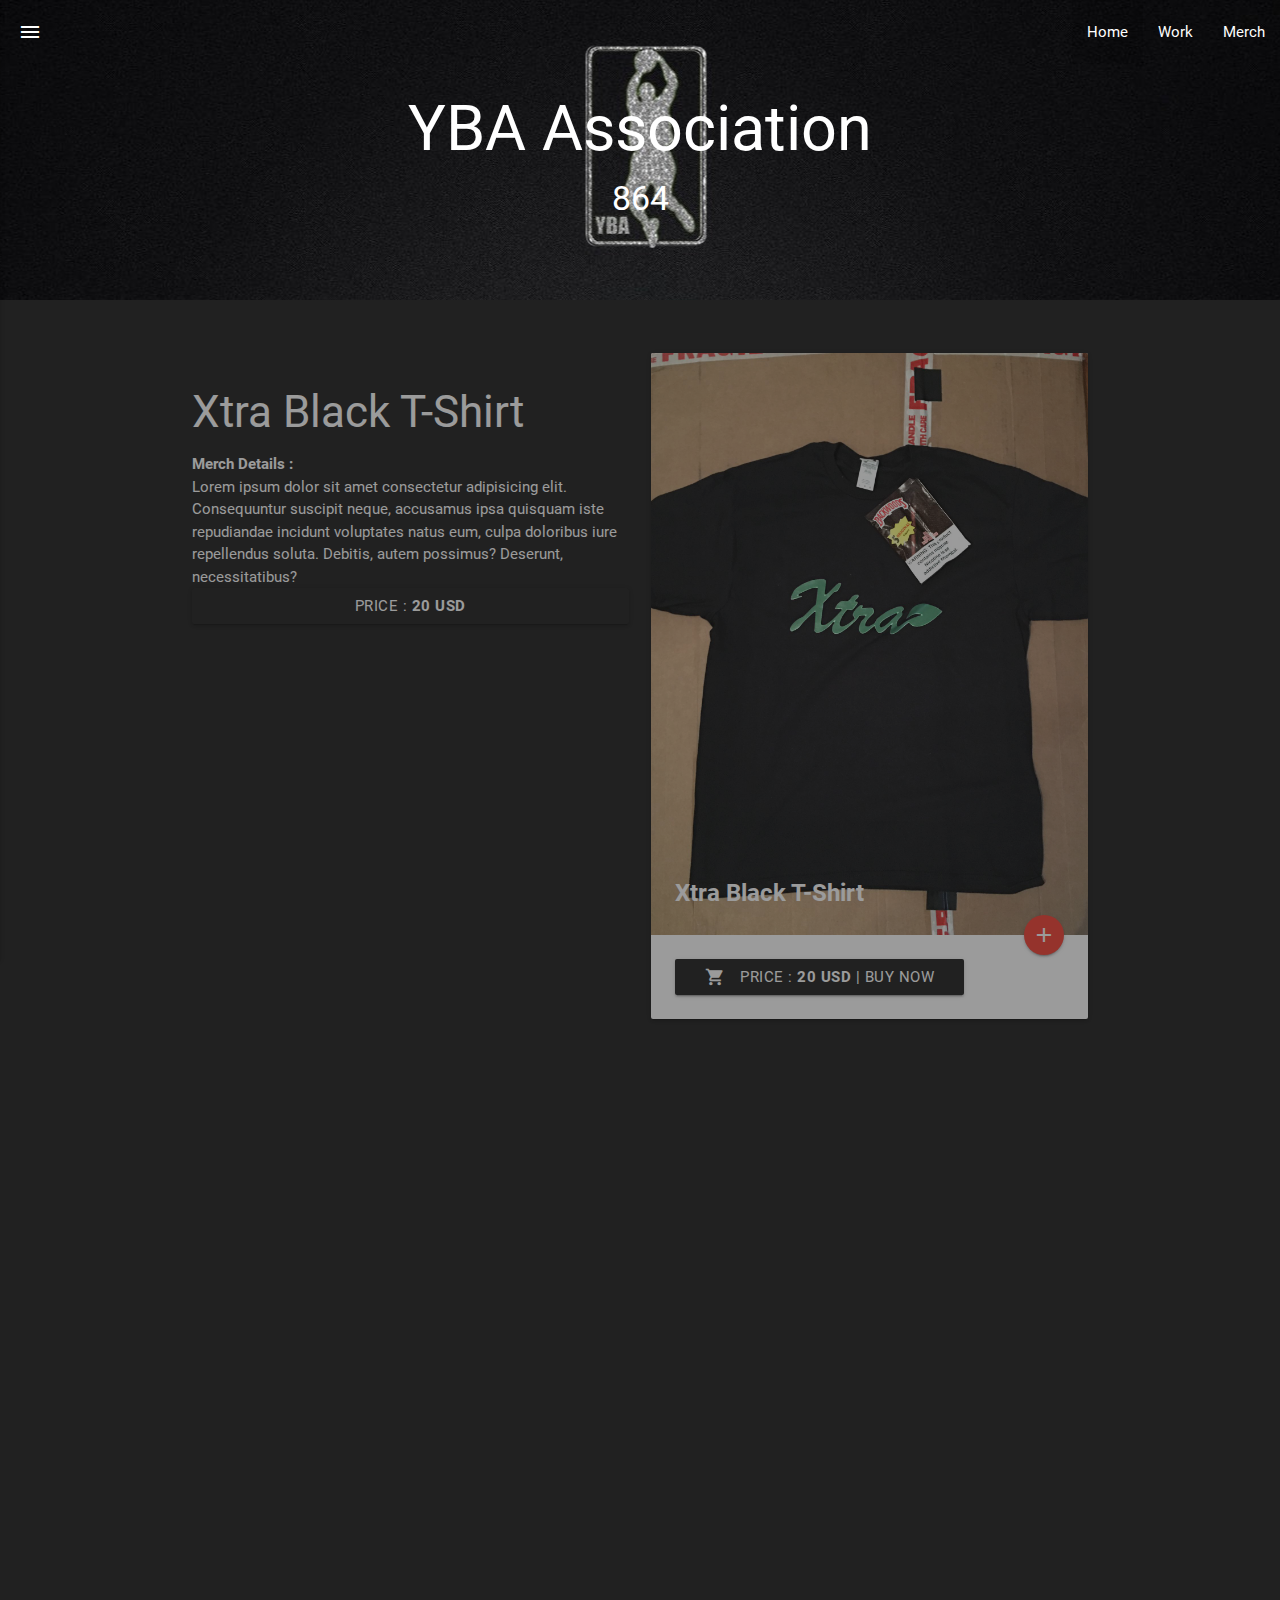
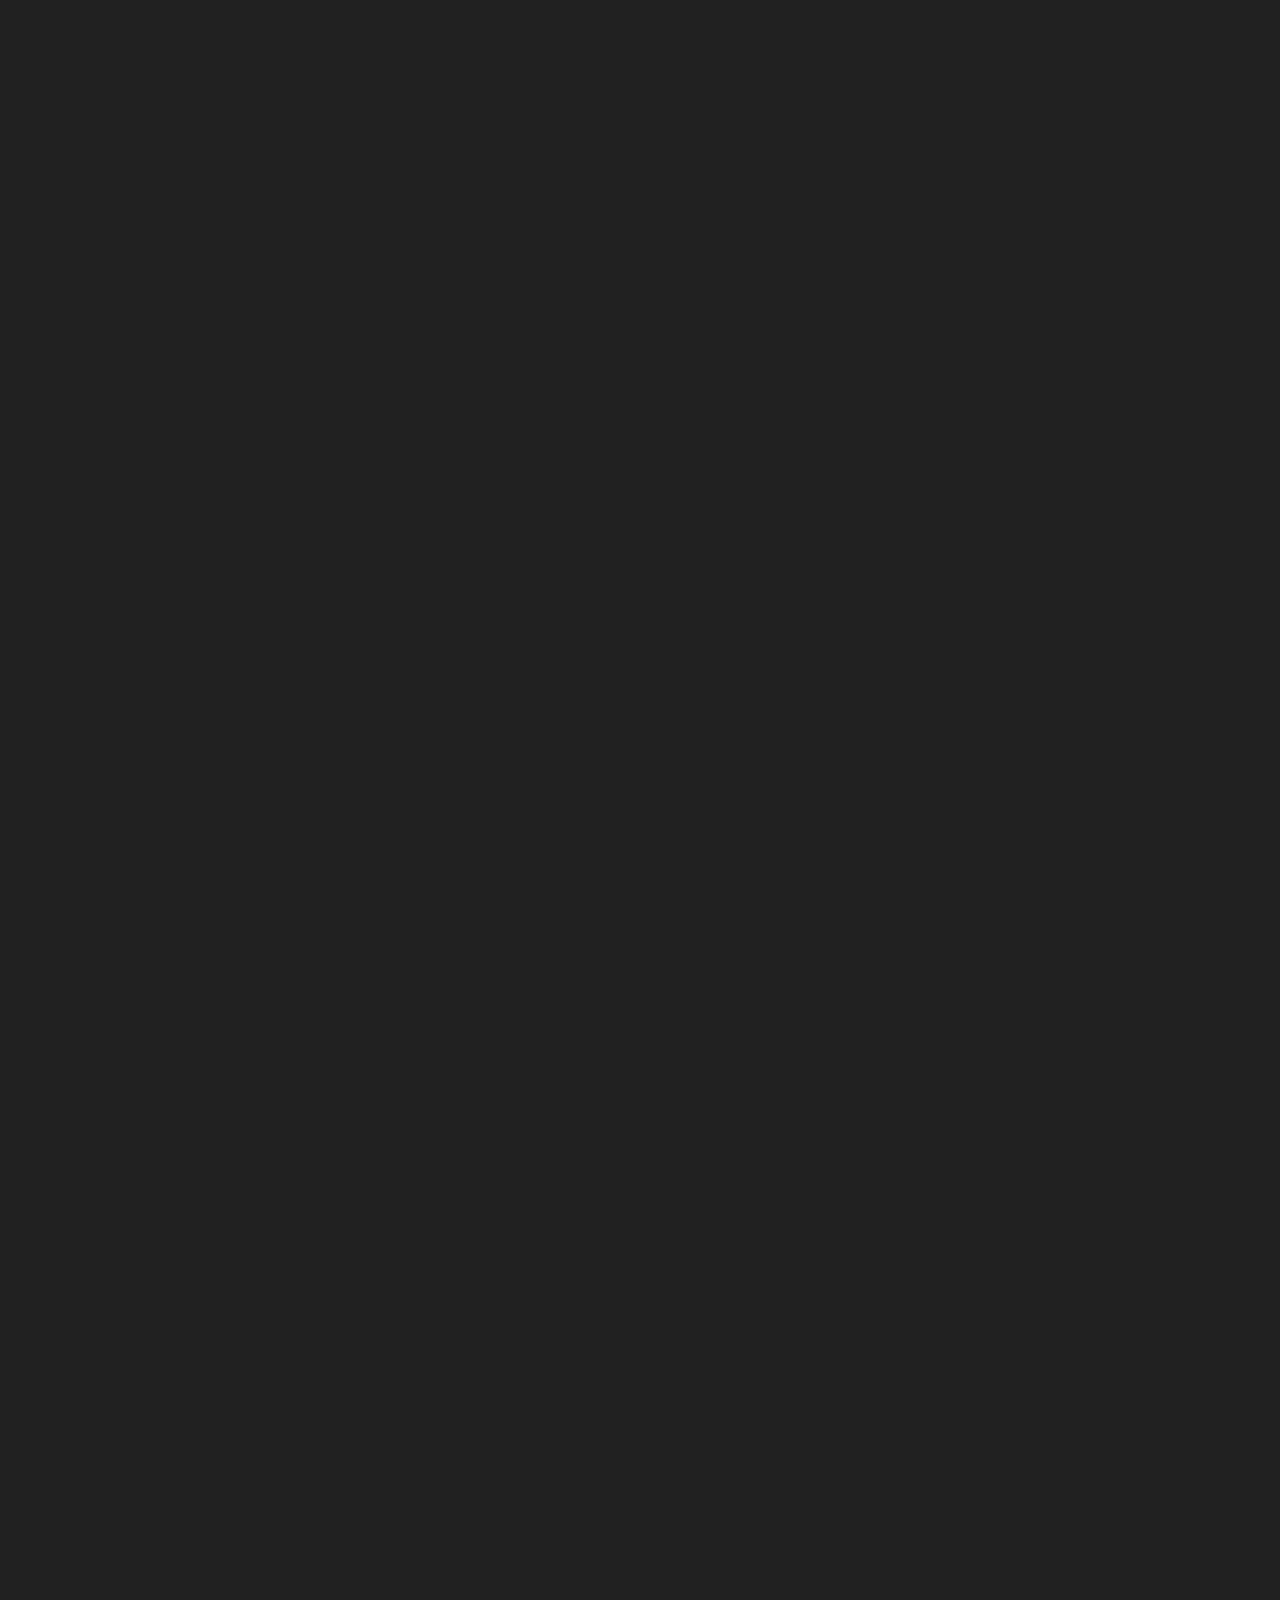
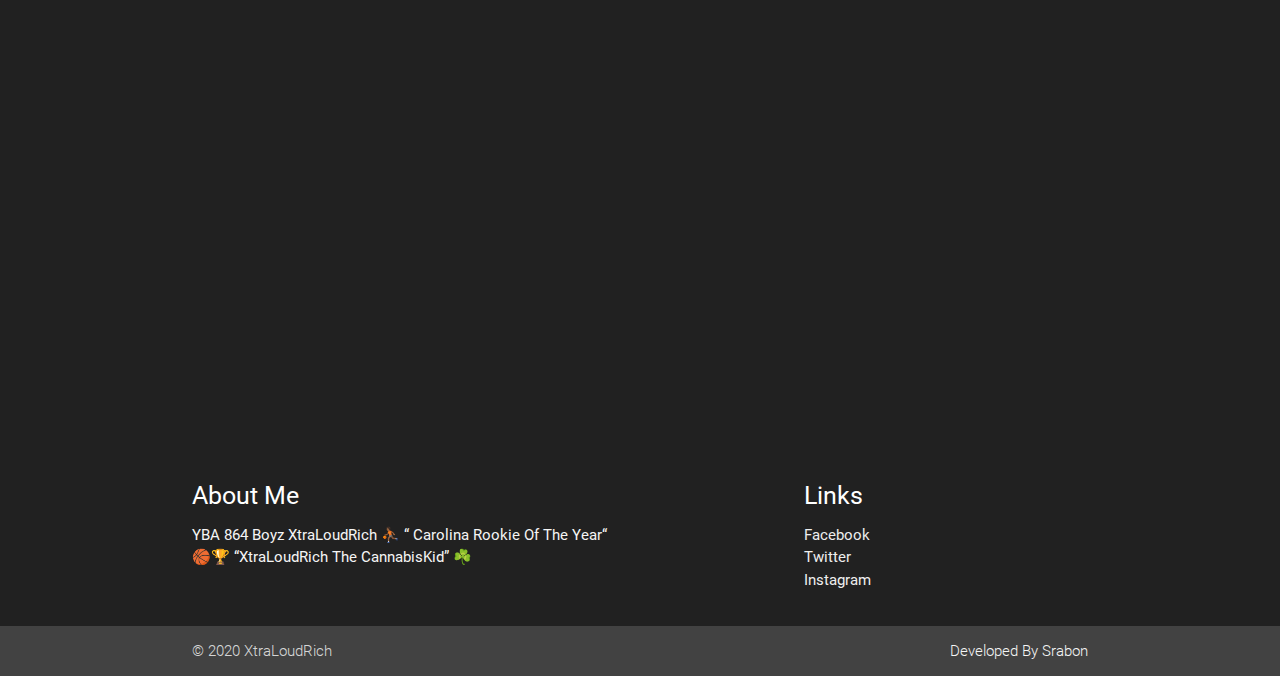
==== Merch.html @ 1084a02e "Add files via upload" ====
<!DOCTYPE html>
<html>

<head>
  <!--Import Google Icon Font-->
  <link href="https://fonts.googleapis.com/icon?family=Material+Icons" rel="stylesheet">
  <!--Import materialize.css-->
  <link type="text/css" rel="stylesheet" href="css/materialize.min.css" media="screen,projection" />
  <link type="text/css" rel="stylesheet" href="css/main.css" />
  

  <!--Let browser know website is optimized for mobile-->
  <meta name="viewport" content="width=device-width, initial-scale=1.0" />
  <title>XtraLoudRich</title>
  
  
</head>

<body>
  <header class="main-header">
    <nav class="transparent nav-wrapper z-depth-0">
      <div class="nav-wrapper">
        <a href="#" data-activates="mobile-nav" class="button-collapse show-on-large">
          <i class="material-icons">menu</i>
        </a>
        <!-- <a href="index.html" class="brand-logo" ><img class="yba" src="img/yba.png"  alt="YBA">  </a> -->
        <ul class="right hide-on-med-and-down">
          <li class="active">
            <a href="index.html">Home</a>
          </li>
          <li>
            <a href="work.html">Work</a>
          </li>
          <li>
            <a href="Merch.html">Merch</a>
          </li>
        </ul>
      </div>
      <ul class="side-nav" id="mobile-nav">
        <li>
          <a href="index.html">Home</a>
        </li>
        <li>
          <a href="work.html">Work </a>
        </li>
        <li>
          <a href="Merch.html">Merch</a>
        </li>
      </ul>
    </nav>
    <h1 class="center">YBA Association</h1>
    <h4 class="center">864</h4>
  </header>

  <!-- <section class="slider">
    <ul class="slides">
      <li>
        <img src="img/r.jpeg" alt="">
        <div class="caption center-align">
          <h2>The harder you work for something</h2>
          <h5 class="light grey-text text-lighten-3 hide-on-small-only"> the greater you’ll feel when you achieve it.</h5>
          <a href="https://www.facebook.com/XtraLoudRich" class="btn btn-large">Learn More</a>
        </div>
      </li>
      <li>
        <img src="img/r.jpeg" alt="">
        <div class="caption left-align">
          <h2> Your limitation</h2>
          <h5 class="light grey-text text-lighten-3 hide-on-small-only">it’s only your imagination.</h5>
          <a href="https://www.facebook.com/XtraLoudRich" class="btn btn-large">Learn More</a>
        </div>
      </li>
      <li>
        <img src="img/r.jpeg" alt="">
        <div class="caption right-align">
          <h2>Push yourself</h2>
          <h5 class="light grey-text text-lighten-3 hide-on-small-only">because no one else is going to do it for you.</h5>
          <a href="https://www.facebook.com/XtraLoudRich" class="btn btn-large">Learn More</a>
        </div>
      </li>
    </ul>
  </section> -->

  <!-- Header -->
  <!-- <header class="main-header">
    <nav class="transparent nav-wrapper z-depth-0">
      <div class="nav-wrapper">
        <a href="#" data-activates="mobile-nav" class="button-collapse show-on-large">
          <i class="material-icons">menu</i>
        </a>
        <a href="index.html" class="brand-logo">Galappear</a>
        <ul class="right hide-on-med-and-down">
          <li class="active">
            <a href="index.html">Abstract</a>
          </li>
          <li>
            <a href="work.html">Products</a>
          </li>
          <li>
            <a href="Merch.html">Gaming</a>
          </li>
        </ul>
      </div>
      <ul class="side-nav" id="mobile-nav">
        <li>
          <a href="index.html">Abstract</a>
        </li>
        <li>
          <a href="work.html">Logos</a>
        </li>
        <li>
          <a href="Merch.html">Gaming</a>
        </li>
      </ul>
    </nav>
    <h1 class="center">I Do Graphic Design</h1>
    <h4 class="center">Brad Traversy</h4>
  </header> -->

  <!-- Section: Main -->
  <section class="section section-main">
    <div class="container">
      <!-- Row 1 -->
      <div class="row row-1">
        <div class="col m6 hide-on-small-only">
          <div class="img-content">
            <h3>Xtra Black T-Shirt </h3>
            <b> Merch Details : </b> Lorem ipsum dolor sit amet consectetur adipisicing elit. Consequuntur suscipit neque, accusamus ipsa quisquam iste repudiandae incidunt voluptates natus eum, culpa doloribus iure repellendus soluta. Debitis, autem possimus? Deserunt, necessitatibus?
            <a  class="waves-effect waves-light btn"><i class="material-icons left"></i>Price :  <b> 20 USD </b> </a>
          </div>
        </div>
        <div class="col m6">
          <div class="card">
            <div class="card-image">
              <img src="img/Merch/P (1).jpg" alt="Black T-Shirt">
              <span class="card-title"><b>Xtra Black T-Shirt </b></span>
              <a href="#abstract1" class="btn-floating halfway-fab waves-effect waves-light red modal-trigger">
                <i class="material-icons">add</i>
              </a>
            </div>
            <div class="card-content">
              <p>
               
                <a href="https://www.paypal.me/ybaxtra" class="waves-effect waves-light btn"><i class="material-icons left">shopping_cart</i>Price :  <b> 20 USD </b> | Buy Now</a>
                
              </p>
              
            </div>
          </div>
        </div>
      </div>

    

      <!-- Row 2 -->
      <div class="row row-2">
        <div class="col m6">
          <div class="card">
            <div class="card-image">
              <img src="img/Merch/P (2).jpg" alt="Xtra White T-Shirt">
              <span class="card-title"><b> YBA White T-Shirt </b></span>
              <a href="#abstract2" class="btn-floating halfway-fab waves-effect waves-light red modal-trigger">
                <i class="material-icons">add</i>
              </a>
            </div>
            <div class="card-content">
              <p>
                <a href="https://www.paypal.me/ybaxtra" class="waves-effect waves-light btn"><i class="material-icons left">shopping_cart</i>Price :  <b> 20 USD </b> | Buy Now</a>
              </p>
            </div>
          </div>
        </div>
        <div class="col m6 hide-on-small-only">
          <div class="img-content">
            <h3>YBA White T-Shirt</h3>
            <b>Merch Details : </b> ipsum, dolor sit amet consectetur adipisicing elit. Ut est similique aut officia unde ratione a impedit sunt numquam
            ea?
            <a class="waves-effect waves-light btn"><i class="material-icons left"></i>Price :  <b> 20 USD </b> </a>
          </div>
        </div>
      </div>

      <!-- Row 3 -->
      <div class="row row-3">
        <div class="col m6 hide-on-small-only">
          <div class="img-content">
            <h3>YBA Head Band </h3>
            <b>Merch Details :</b>Lorem ipsum, dolor sit amet consectetur adipisicing elit. Ut est similique aut officia unde ratione a impedit sunt numquam
            ea?
            <a class="waves-effect waves-light btn"><i class="material-icons left"></i>Price :  <b> 10 USD </b> </a>
          </div>
        </div>
        <div class="col m6">
          <div class="card">
            <div class="card-image">
              <img src="img/Merch/P (3).jpg" alt="YBA Head Band">

              <!-- Modals  -->
             
              
              <span class="card-title"><b> YBA Head Band</b></span>
              <a href="#abstract3" class="btn-floating halfway-fab waves-effect waves-light red modal-trigger">
                <i class="material-icons">add</i>
              </a>
            </div>
            <div class="card-content">
              <p>
                <a href="https://www.paypal.me/ybaxtra" class="waves-effect waves-light btn"><i class="material-icons left">shopping_cart</i>Price :  <b> 10 USD </b> | Buy Now</a>
              </p>
            </div>
          </div>
        </div>
      </div>
 
  
  <!-- Row 4 -->
  <div class="row row-4">
    <div class="col m6">
      <div class="card">
        <div class="card-image">
          <img src="img/Merch/P (8).jpg" alt="">
          <span class="card-title"><b>YBA Hoodie Black</b> </span>
          <a href="#abstract4" class="btn-floating halfway-fab waves-effect waves-light red modal-trigger">
            <i class="material-icons">add</i>
          </a>
        </div>
        <div class="card-content">
          <p>
            <a href="https://www.paypal.me/ybaxtra" class="waves-effect waves-light btn"><i class="material-icons left">shopping_cart</i>Price :  <b> 30 USD </b> | Buy Now</a>
          </p>
        </div>
      </div>
    </div>
    <div class="col m6 hide-on-small-only">
      <div class="img-content">
        <h3>YBA Hoodie Black </h3>
        <b> Merch Details :</b> ipsum, dolor sit amet consectetur adipisicing elit. Ut est similique aut officia unde ratione a impedit sunt numquam
        ea?
        <a  class="waves-effect waves-light btn"><i class="material-icons left"></i>Price :  <b> 30 USD </b> </a>
      </div>
    </div>
  </div>

  <!-- Row 5 -->
  <div class="row row-5">
    <div class="col m6 hide-on-small-only">
      <div class="img-content">
        <h3>XTRA Hoodie White </h3>
        <b>Merch Details :</b>Lorem ipsum, dolor sit amet consectetur adipisicing elit. Ut est similique aut officia unde ratione a impedit sunt numquam
        ea?
        <a  class="waves-effect waves-light btn"><i class="material-icons left"></i>Price :  <b> 30 USD </b> </a>
      </div>
    </div>
    <div class="col m6">
      <div class="card">
        <div class="card-image">
          <img src="img/Merch/P (9).jpg" alt="YBA Head Band">

          <!-- Modals  -->
          <!-- <img src="img/Merch/P (6).jpg" alt="YBA Head Band">
          <img src="img/Merch/P (7).jpg" alt="YBA Head Band"> -->
          
          <span class="card-title"><b> YBA Head Band</b></span>
          <a href="#abstract5" class="btn-floating halfway-fab waves-effect waves-light red modal-trigger">
            <i class="material-icons">add</i>
          </a>
        </div>
        <div class="card-content">
          <p>
            <a href="https://www.paypal.me/ybaxtra" class="waves-effect waves-light btn"><i class="material-icons left">shopping_cart</i>Price :  <b> 30 USD </b> | Buy Now</a>
          </p>
        </div>
      </div>
    </div>
  </div>





</div>
</section>

  <!-- Footer -->
  <footer class="page-footer">
    <div class="container">
      <div class="row">
        <div class="col l6 s12">
          <h5 class="white-text">About Me</h5>
          <p class="grey-text text-lighten-4">YBA 864 Boyz XtraLoudRich ⛹🏾 “ Carolina Rookie Of The Year“ 🏀🏆 “XtraLoudRich The CannabisKid” ☘️
          </p>
        </div>
        <div class="col l4 offset-l2 s12">
          <h5 class="white-text">Links</h5>
          <ul>
            <li>
              <a class="grey-text text-lighten-3" href="https://www.facebook.com/XtraLoudRich/">Facebook</a>
            </li>
            <li>
              <a class="grey-text text-lighten-3" href="https://twitter.com/XtraLoudRich?fbclid=IwAR2zynIjc5q1FDOzqkbbmgB6p9PAXl7ovFebiLsgMAfTHDk9CGUtqlI5stY">Twitter</a>
            </li>
            <li>
              <a class="grey-text text-lighten-3" href="https://www.instagram.com/XtraLoudRich/?fbclid=IwAR2iYklfekfly_3vDwD1Gcgf6U-tU0tzpubKB-m1DEqE2To04jFt0-5p9fE">Instagram</a>
            </li>

          </ul>
        </div>
      </div>
    </div>
    <div class="footer-copyright">
      <div class="container">
        © 2020 XtraLoudRich
        <a class="grey-text text-lighten-4 right" href="https://www.facebook.com/Srabon.Freak/">Developed By Srabon</a>
      </div>
    </div>
  </footer>

  <!-- Modal 1 -->
  <div id="abstract1" class="modal">
    <div class="modal-content">
      <h4>Xtra Black T-Shirt</h4>
      <img src="img/Merch/P (1)a.jpg" alt="" class="responsive-img"><br>
      
      
      <b>Merch Details :</b> Lorem ipsum dolor sit amet consectetur adipisicing elit. Ipsum deleniti animi laboriosam, quisquam minus recusandae
      saepe delectus maxime a reiciendis!
    </div>
    <div class="modal-footer">
      <p>
        <i class="material-icons">star</i>
        <i class="material-icons">star</i>
        <i class="material-icons">star</i>
        <i class="material-icons">star</i>
        <i class="material-icons">star</i>
      </p>
      
    </div>
  </div>

  <!-- Modal 2 -->
  <div id="abstract2" class="modal">
    <div class="modal-content">
      <h4>YBA White T-Shirt</h4>
      <img src="img/Merch/P (2)a.jpg" alt="" class="responsive-img">
      <br>
      
      
      <b> Merch Details :</b> Lorem ipsum dolor sit amet consectetur adipisicing elit. Ipsum deleniti animi laboriosam, quisquam minus recusandae
      saepe delectus maxime a reiciendis!
    </div>
    <div class="modal-footer">
      <p>
        <i class="material-icons">star</i>
        <i class="material-icons">star</i>
        <i class="material-icons">star</i>
        <i class="material-icons">star</i>
        <i class="material-icons">star_half</i>
      </p>
    </div>
  </div>

  <!-- Modal 3 -->
  <div id="abstract3" class="modal">
    <div class="modal-content">
      <h4>YBA Head Band</h4>
     
      <img src="img/Merch/P (6)a.jpg" alt="YBA Head Band" class="responsive-img"> 
      <img src="img/Merch/P (7)a.jpg" alt="YBA Head Band" class="responsive-img">

      <br>
      <B> Merch Details :</B> 
      Lorem ipsum dolor sit amet consectetur adipisicing elit. Ipsum deleniti animi laboriosam, quisquam minus recusandae
      saepe delectus maxime a reiciendis!
    </div>
    <div class="modal-footer">
      <p>
        <i class="material-icons">star</i>
        <i class="material-icons">star</i>
        <i class="material-icons">star</i>
        <i class="material-icons">star</i>
        <i class="material-icons">star</i>
      </p>
    </div>
  </div>
<!-- Model 4 -->
  <div id="abstract4" class="modal">
    <div class="modal-content">
      <h4>YBA Hoodie Black</h4>
      <img src="img/Merch/P (8)a.jpg" alt="" class="responsive-img"><br>
      
      <b> Merch Details : </b> Lorem ipsum dolor sit amet consectetur adipisicing elit. Ipsum deleniti animi laboriosam, quisquam minus recusandae
      saepe delectus maxime a reiciendis!
    </div>
    <div class="modal-footer">
      <p>
        <i class="material-icons">star</i>
        <i class="material-icons">star</i>
        <i class="material-icons">star</i>
        <i class="material-icons">star</i>
        <i class="material-icons">star</i>
      </p>
    </div>
  </div>

 <!-- Model 5 -->
 <div id="abstract5" class="modal">
  <div class="modal-content">
    <h4>YBA Hoodie White</h4>
    <img src="img/Merch/P (9)a.jpg" alt="" class="responsive-img"><br>
    
    <b> Merch Details : </b> Lorem ipsum dolor sit amet consectetur adipisicing elit. Ipsum deleniti animi laboriosam, quisquam minus recusandae
    saepe delectus maxime a reiciendis!
  </div>
  <div class="modal-footer">
    <p>
      <i class="material-icons">star</i>
      <i class="material-icons">star</i>
      <i class="material-icons">star</i>
      <i class="material-icons">star</i>
      <i class="material-icons">star</i>
    </p>
  </div>
</div>

  <!-- bottom new -->
    <!--Import jQuery before materialize.js-->
    <script type="text/javascript" src="https://code.jquery.com/jquery-3.2.1.min.js"></script>
    <script type="text/javascript" src="js/materialize.min.js"></script>
    <script>
      $(document).ready(function () {
        // Init Side nav
        $('.button-collapse').sideNav();
  
        // Init Slider
        $('.slider').slider({
          indicators: false,
          height: 500,
          transition: 500,
          interval: 6000
        });
  
        // Autocomplete
        // $('.autocomplete').autocomplete({
        //   data: {
        //     "Aruba": null,
        //     "Cancun Mexico": null,
        //     "Hawaii": null,
        //     "Florida": null,
        //     "California": null,
        //     "Jamaica": null,
        //     "Europe": null,
        //     "The Bahamas": null,
        //   }
        // });
  
        // Init Scrollspy
        $('.scrollspy').scrollSpy();
  
      });
    </script>
    <!-- top new -->
  
  <!--Import jQuery before materialize.js-->
  <script type="text/javascript" src="https://code.jquery.com/jquery-3.2.1.min.js"></script>
  <script type="text/javascript" src="js/materialize.min.js"></script>
  <script>
    $(document).ready(function () {
      // Init Sidenav
      $('.button-collapse').sideNav();

      // Init Modal
      $('.modal').modal();

      // Scrollfire
      const options = [
        {
          selector: '.row-1', offset: 50, callback: function (el) {
            Materialize.fadeInImage($(el));
          }
        },
        {
          selector: '.row-2', offset: 300, callback: function (el) {
            Materialize.fadeInImage($(el));
          }
        },
        {
          selector: '.row-3', offset: 400, callback: function (el) {
            Materialize.fadeInImage($(el));
          }
        },
        {
          selector: '.row-4', offset: 500, callback: function (el) {
            Materialize.fadeInImage($(el));
          }
        },
        {
          selector: '.row-5', offset: 550, callback: function (el) {
            Materialize.fadeInImage($(el));
          }
        }
      ];

      Materialize.scrollFire(options);

    });
  </script>
</body>

</html>
---- css/main.css ----
.materialize-red {
  background-color: #e51c23 !important; }

.materialize-red-text {
  color: #e51c23 !important; }

.materialize-red.lighten-5 {
  background-color: #fdeaeb !important; }

.materialize-red-text.text-lighten-5 {
  color: #fdeaeb !important; }

.materialize-red.lighten-4 {
  background-color: #f8c1c3 !important; }

.materialize-red-text.text-lighten-4 {
  color: #f8c1c3 !important; }

.materialize-red.lighten-3 {
  background-color: #f3989b !important; }

.materialize-red-text.text-lighten-3 {
  color: #f3989b !important; }

.materialize-red.lighten-2 {
  background-color: #ee6e73 !important; }

.materialize-red-text.text-lighten-2 {
  color: #ee6e73 !important; }

.materialize-red.lighten-1 {
  background-color: #ea454b !important; }

.materialize-red-text.text-lighten-1 {
  color: #ea454b !important; }

.materialize-red.darken-1 {
  background-color: #d0181e !important; }

.materialize-red-text.text-darken-1 {
  color: #d0181e !important; }

.materialize-red.darken-2 {
  background-color: #b9151b !important; }

.materialize-red-text.text-darken-2 {
  color: #b9151b !important; }

.materialize-red.darken-3 {
  background-color: #a21318 !important; }

.materialize-red-text.text-darken-3 {
  color: #a21318 !important; }

.materialize-red.darken-4 {
  background-color: #8b1014 !important; }

.materialize-red-text.text-darken-4 {
  color: #8b1014 !important; }

.red {
  background-color: #F44336 !important; }

.red-text {
  color: #F44336 !important; }

.red.lighten-5 {
  background-color: #FFEBEE !important; }

.red-text.text-lighten-5 {
  color: #FFEBEE !important; }

.red.lighten-4 {
  background-color: #FFCDD2 !important; }

.red-text.text-lighten-4 {
  color: #FFCDD2 !important; }

.red.lighten-3 {
  background-color: #EF9A9A !important; }

.red-text.text-lighten-3 {
  color: #EF9A9A !important; }

.red.lighten-2 {
  background-color: #E57373 !important; }

.red-text.text-lighten-2 {
  color: #E57373 !important; }

.red.lighten-1 {
  background-color: #EF5350 !important; }

.red-text.text-lighten-1 {
  color: #EF5350 !important; }

.red.darken-1 {
  background-color: #E53935 !important; }

.red-text.text-darken-1 {
  color: #E53935 !important; }

.red.darken-2 {
  background-color: #D32F2F !important; }

.red-text.text-darken-2 {
  color: #D32F2F !important; }

.red.darken-3 {
  background-color: #C62828 !important; }

.red-text.text-darken-3 {
  color: #C62828 !important; }

.red.darken-4 {
  background-color: #B71C1C !important; }

.red-text.text-darken-4 {
  color: #B71C1C !important; }

.red.accent-1 {
  background-color: #FF8A80 !important; }

.red-text.text-accent-1 {
  color: #FF8A80 !important; }

.red.accent-2 {
  background-color: #FF5252 !important; }

.red-text.text-accent-2 {
  color: #FF5252 !important; }

.red.accent-3 {
  background-color: #FF1744 !important; }

.red-text.text-accent-3 {
  color: #FF1744 !important; }

.red.accent-4 {
  background-color: #D50000 !important; }

.red-text.text-accent-4 {
  color: #D50000 !important; }

.pink {
  background-color: #e91e63 !important; }

.pink-text {
  color: #e91e63 !important; }

.pink.lighten-5 {
  background-color: #fce4ec !important; }

.pink-text.text-lighten-5 {
  color: #fce4ec !important; }

.pink.lighten-4 {
  background-color: #f8bbd0 !important; }

.pink-text.text-lighten-4 {
  color: #f8bbd0 !important; }

.pink.lighten-3 {
  background-color: #f48fb1 !important; }

.pink-text.text-lighten-3 {
  color: #f48fb1 !important; }

.pink.lighten-2 {
  background-color: #f06292 !important; }

.pink-text.text-lighten-2 {
  color: #f06292 !important; }

.pink.lighten-1 {
  background-color: #ec407a !important; }

.pink-text.text-lighten-1 {
  color: #ec407a !important; }

.pink.darken-1 {
  background-color: #d81b60 !important; }

.pink-text.text-darken-1 {
  color: #d81b60 !important; }

.pink.darken-2 {
  background-color: #c2185b !important; }

.pink-text.text-darken-2 {
  color: #c2185b !important; }

.pink.darken-3 {
  background-color: #ad1457 !important; }

.pink-text.text-darken-3 {
  color: #ad1457 !important; }

.pink.darken-4 {
  background-color: #880e4f !important; }

.pink-text.text-darken-4 {
  color: #880e4f !important; }

.pink.accent-1 {
  background-color: #ff80ab !important; }

.pink-text.text-accent-1 {
  color: #ff80ab !important; }

.pink.accent-2 {
  background-color: #ff4081 !important; }

.pink-text.text-accent-2 {
  color: #ff4081 !important; }

.pink.accent-3 {
  background-color: #f50057 !important; }

.pink-text.text-accent-3 {
  color: #f50057 !important; }

.pink.accent-4 {
  background-color: #c51162 !important; }

.pink-text.text-accent-4 {
  color: #c51162 !important; }

.purple {
  background-color: #9c27b0 !important; }

.purple-text {
  color: #9c27b0 !important; }

.purple.lighten-5 {
  background-color: #f3e5f5 !important; }

.purple-text.text-lighten-5 {
  color: #f3e5f5 !important; }

.purple.lighten-4 {
  background-color: #e1bee7 !important; }

.purple-text.text-lighten-4 {
  color: #e1bee7 !important; }

.purple.lighten-3 {
  background-color: #ce93d8 !important; }

.purple-text.text-lighten-3 {
  color: #ce93d8 !important; }

.purple.lighten-2 {
  background-color: #ba68c8 !important; }

.purple-text.text-lighten-2 {
  color: #ba68c8 !important; }

.purple.lighten-1 {
  background-color: #ab47bc !important; }

.purple-text.text-lighten-1 {
  color: #ab47bc !important; }

.purple.darken-1 {
  background-color: #8e24aa !important; }

.purple-text.text-darken-1 {
  color: #8e24aa !important; }

.purple.darken-2 {
  background-color: #7b1fa2 !important; }

.purple-text.text-darken-2 {
  color: #7b1fa2 !important; }

.purple.darken-3 {
  background-color: #6a1b9a !important; }

.purple-text.text-darken-3 {
  color: #6a1b9a !important; }

.purple.darken-4 {
  background-color: #4a148c !important; }

.purple-text.text-darken-4 {
  color: #4a148c !important; }

.purple.accent-1 {
  background-color: #ea80fc !important; }

.purple-text.text-accent-1 {
  color: #ea80fc !important; }

.purple.accent-2 {
  background-color: #e040fb !important; }

.purple-text.text-accent-2 {
  color: #e040fb !important; }

.purple.accent-3 {
  background-color: #d500f9 !important; }

.purple-text.text-accent-3 {
  color: #d500f9 !important; }

.purple.accent-4 {
  background-color: #aa00ff !important; }

.purple-text.text-accent-4 {
  color: #aa00ff !important; }

.deep-purple {
  background-color: #673ab7 !important; }

.deep-purple-text {
  color: #673ab7 !important; }

.deep-purple.lighten-5 {
  background-color: #ede7f6 !important; }

.deep-purple-text.text-lighten-5 {
  color: #ede7f6 !important; }

.deep-purple.lighten-4 {
  background-color: #d1c4e9 !important; }

.deep-purple-text.text-lighten-4 {
  color: #d1c4e9 !important; }

.deep-purple.lighten-3 {
  background-color: #b39ddb !important; }

.deep-purple-text.text-lighten-3 {
  color: #b39ddb !important; }

.deep-purple.lighten-2 {
  background-color: #9575cd !important; }

.deep-purple-text.text-lighten-2 {
  color: #9575cd !important; }

.deep-purple.lighten-1 {
  background-color: #7e57c2 !important; }

.deep-purple-text.text-lighten-1 {
  color: #7e57c2 !important; }

.deep-purple.darken-1 {
  background-color: #5e35b1 !important; }

.deep-purple-text.text-darken-1 {
  color: #5e35b1 !important; }

.deep-purple.darken-2 {
  background-color: #512da8 !important; }

.deep-purple-text.text-darken-2 {
  color: #512da8 !important; }

.deep-purple.darken-3 {
  background-color: #4527a0 !important; }

.deep-purple-text.text-darken-3 {
  color: #4527a0 !important; }

.deep-purple.darken-4 {
  background-color: #311b92 !important; }

.deep-purple-text.text-darken-4 {
  color: #311b92 !important; }

.deep-purple.accent-1 {
  background-color: #b388ff !important; }

.deep-purple-text.text-accent-1 {
  color: #b388ff !important; }

.deep-purple.accent-2 {
  background-color: #7c4dff !important; }

.deep-purple-text.text-accent-2 {
  color: #7c4dff !important; }

.deep-purple.accent-3 {
  background-color: #651fff !important; }

.deep-purple-text.text-accent-3 {
  color: #651fff !important; }

.deep-purple.accent-4 {
  background-color: #6200ea !important; }

.deep-purple-text.text-accent-4 {
  color: #6200ea !important; }

.indigo {
  background-color: #3f51b5 !important; }

.indigo-text {
  color: #3f51b5 !important; }

.indigo.lighten-5 {
  background-color: #e8eaf6 !important; }

.indigo-text.text-lighten-5 {
  color: #e8eaf6 !important; }

.indigo.lighten-4 {
  background-color: #c5cae9 !important; }

.indigo-text.text-lighten-4 {
  color: #c5cae9 !important; }

.indigo.lighten-3 {
  background-color: #9fa8da !important; }

.indigo-text.text-lighten-3 {
  color: #9fa8da !important; }

.indigo.lighten-2 {
  background-color: #7986cb !important; }

.indigo-text.text-lighten-2 {
  color: #7986cb !important; }

.indigo.lighten-1 {
  background-color: #5c6bc0 !important; }

.indigo-text.text-lighten-1 {
  color: #5c6bc0 !important; }

.indigo.darken-1 {
  background-color: #3949ab !important; }

.indigo-text.text-darken-1 {
  color: #3949ab !important; }

.indigo.darken-2 {
  background-color: #303f9f !important; }

.indigo-text.text-darken-2 {
  color: #303f9f !important; }

.indigo.darken-3 {
  background-color: #283593 !important; }

.indigo-text.text-darken-3 {
  color: #283593 !important; }

.indigo.darken-4 {
  background-color: #1a237e !important; }

.indigo-text.text-darken-4 {
  color: #1a237e !important; }

.indigo.accent-1 {
  background-color: #8c9eff !important; }

.indigo-text.text-accent-1 {
  color: #8c9eff !important; }

.indigo.accent-2 {
  background-color: #536dfe !important; }

.indigo-text.text-accent-2 {
  color: #536dfe !important; }

.indigo.accent-3 {
  background-color: #3d5afe !important; }

.indigo-text.text-accent-3 {
  color: #3d5afe !important; }

.indigo.accent-4 {
  background-color: #304ffe !important; }

.indigo-text.text-accent-4 {
  color: #304ffe !important; }

.blue {
  background-color: #2196F3 !important; }

.blue-text {
  color: #2196F3 !important; }

.blue.lighten-5 {
  background-color: #E3F2FD !important; }

.blue-text.text-lighten-5 {
  color: #E3F2FD !important; }

.blue.lighten-4 {
  background-color: #BBDEFB !important; }

.blue-text.text-lighten-4 {
  color: #BBDEFB !important; }

.blue.lighten-3 {
  background-color: #90CAF9 !important; }

.blue-text.text-lighten-3 {
  color: #90CAF9 !important; }

.blue.lighten-2 {
  background-color: #64B5F6 !important; }

.blue-text.text-lighten-2 {
  color: #64B5F6 !important; }

.blue.lighten-1 {
  background-color: #42A5F5 !important; }

.blue-text.text-lighten-1 {
  color: #42A5F5 !important; }

.blue.darken-1 {
  background-color: #1E88E5 !important; }

.blue-text.text-darken-1 {
  color: #1E88E5 !important; }

.blue.darken-2 {
  background-color: #1976D2 !important; }

.blue-text.text-darken-2 {
  color: #1976D2 !important; }

.blue.darken-3 {
  background-color: #1565C0 !important; }

.blue-text.text-darken-3 {
  color: #1565C0 !important; }

.blue.darken-4 {
  background-color: #0D47A1 !important; }

.blue-text.text-darken-4 {
  color: #0D47A1 !important; }

.blue.accent-1 {
  background-color: #82B1FF !important; }

.blue-text.text-accent-1 {
  color: #82B1FF !important; }

.blue.accent-2 {
  background-color: #448AFF !important; }

.blue-text.text-accent-2 {
  color: #448AFF !important; }

.blue.accent-3 {
  background-color: #2979FF !important; }

.blue-text.text-accent-3 {
  color: #2979FF !important; }

.blue.accent-4 {
  background-color: #2962FF !important; }

.blue-text.text-accent-4 {
  color: #2962FF !important; }

.light-blue {
  background-color: #03a9f4 !important; }

.light-blue-text {
  color: #03a9f4 !important; }

.light-blue.lighten-5 {
  background-color: #e1f5fe !important; }

.light-blue-text.text-lighten-5 {
  color: #e1f5fe !important; }

.light-blue.lighten-4 {
  background-color: #b3e5fc !important; }

.light-blue-text.text-lighten-4 {
  color: #b3e5fc !important; }

.light-blue.lighten-3 {
  background-color: #81d4fa !important; }

.light-blue-text.text-lighten-3 {
  color: #81d4fa !important; }

.light-blue.lighten-2 {
  background-color: #4fc3f7 !important; }

.light-blue-text.text-lighten-2 {
  color: #4fc3f7 !important; }

.light-blue.lighten-1 {
  background-color: #29b6f6 !important; }

.light-blue-text.text-lighten-1 {
  color: #29b6f6 !important; }

.light-blue.darken-1 {
  background-color: #039be5 !important; }

.light-blue-text.text-darken-1 {
  color: #039be5 !important; }

.light-blue.darken-2 {
  background-color: #0288d1 !important; }

.light-blue-text.text-darken-2 {
  color: #0288d1 !important; }

.light-blue.darken-3 {
  background-color: #0277bd !important; }

.light-blue-text.text-darken-3 {
  color: #0277bd !important; }

.light-blue.darken-4 {
  background-color: #01579b !important; }

.light-blue-text.text-darken-4 {
  color: #01579b !important; }

.light-blue.accent-1 {
  background-color: #80d8ff !important; }

.light-blue-text.text-accent-1 {
  color: #80d8ff !important; }

.light-blue.accent-2 {
  background-color: #40c4ff !important; }

.light-blue-text.text-accent-2 {
  color: #40c4ff !important; }

.light-blue.accent-3 {
  background-color: #00b0ff !important; }

.light-blue-text.text-accent-3 {
  color: #00b0ff !important; }

.light-blue.accent-4 {
  background-color: #0091ea !important; }

.light-blue-text.text-accent-4 {
  color: #0091ea !important; }

.cyan {
  background-color: #00bcd4 !important; }

.cyan-text {
  color: #00bcd4 !important; }

.cyan.lighten-5 {
  background-color: #e0f7fa !important; }

.cyan-text.text-lighten-5 {
  color: #e0f7fa !important; }

.cyan.lighten-4 {
  background-color: #b2ebf2 !important; }

.cyan-text.text-lighten-4 {
  color: #b2ebf2 !important; }

.cyan.lighten-3 {
  background-color: #80deea !important; }

.cyan-text.text-lighten-3 {
  color: #80deea !important; }

.cyan.lighten-2 {
  background-color: #4dd0e1 !important; }

.cyan-text.text-lighten-2 {
  color: #4dd0e1 !important; }

.cyan.lighten-1 {
  background-color: #26c6da !important; }

.cyan-text.text-lighten-1 {
  color: #26c6da !important; }

.cyan.darken-1 {
  background-color: #00acc1 !important; }

.cyan-text.text-darken-1 {
  color: #00acc1 !important; }

.cyan.darken-2 {
  background-color: #0097a7 !important; }

.cyan-text.text-darken-2 {
  color: #0097a7 !important; }

.cyan.darken-3 {
  background-color: #00838f !important; }

.cyan-text.text-darken-3 {
  color: #00838f !important; }

.cyan.darken-4 {
  background-color: #006064 !important; }

.cyan-text.text-darken-4 {
  color: #006064 !important; }

.cyan.accent-1 {
  background-color: #84ffff !important; }

.cyan-text.text-accent-1 {
  color: #84ffff !important; }

.cyan.accent-2 {
  background-color: #18ffff !important; }

.cyan-text.text-accent-2 {
  color: #18ffff !important; }

.cyan.accent-3 {
  background-color: #00e5ff !important; }

.cyan-text.text-accent-3 {
  color: #00e5ff !important; }

.cyan.accent-4 {
  background-color: #00b8d4 !important; }

.cyan-text.text-accent-4 {
  color: #00b8d4 !important; }

.teal {
  background-color: #009688 !important; }

.teal-text {
  color: #009688 !important; }

.teal.lighten-5 {
  background-color: #e0f2f1 !important; }

.teal-text.text-lighten-5 {
  color: #e0f2f1 !important; }

.teal.lighten-4 {
  background-color: #b2dfdb !important; }

.teal-text.text-lighten-4 {
  color: #b2dfdb !important; }

.teal.lighten-3 {
  background-color: #80cbc4 !important; }

.teal-text.text-lighten-3 {
  color: #80cbc4 !important; }

.teal.lighten-2 {
  background-color: #4db6ac !important; }

.teal-text.text-lighten-2 {
  color: #4db6ac !important; }

.teal.lighten-1 {
  background-color: #26a69a !important; }

.teal-text.text-lighten-1 {
  color: #26a69a !important; }

.teal.darken-1 {
  background-color: #00897b !important; }

.teal-text.text-darken-1 {
  color: #00897b !important; }

.teal.darken-2 {
  background-color: #00796b !important; }

.teal-text.text-darken-2 {
  color: #00796b !important; }

.teal.darken-3 {
  background-color: #00695c !important; }

.teal-text.text-darken-3 {
  color: #00695c !important; }

.teal.darken-4 {
  background-color: #004d40 !important; }

.teal-text.text-darken-4 {
  color: #004d40 !important; }

.teal.accent-1 {
  background-color: #a7ffeb !important; }

.teal-text.text-accent-1 {
  color: #a7ffeb !important; }

.teal.accent-2 {
  background-color: #64ffda !important; }

.teal-text.text-accent-2 {
  color: #64ffda !important; }

.teal.accent-3 {
  background-color: #1de9b6 !important; }

.teal-text.text-accent-3 {
  color: #1de9b6 !important; }

.teal.accent-4 {
  background-color: #00bfa5 !important; }

.teal-text.text-accent-4 {
  color: #00bfa5 !important; }

.green {
  background-color: #4CAF50 !important; }

.green-text {
  color: #4CAF50 !important; }

.green.lighten-5 {
  background-color: #E8F5E9 !important; }

.green-text.text-lighten-5 {
  color: #E8F5E9 !important; }

.green.lighten-4 {
  background-color: #C8E6C9 !important; }

.green-text.text-lighten-4 {
  color: #C8E6C9 !important; }

.green.lighten-3 {
  background-color: #A5D6A7 !important; }

.green-text.text-lighten-3 {
  color: #A5D6A7 !important; }

.green.lighten-2 {
  background-color: #81C784 !important; }

.green-text.text-lighten-2 {
  color: #81C784 !important; }

.green.lighten-1 {
  background-color: #66BB6A !important; }

.green-text.text-lighten-1 {
  color: #66BB6A !important; }

.green.darken-1 {
  background-color: #43A047 !important; }

.green-text.text-darken-1 {
  color: #43A047 !important; }

.green.darken-2 {
  background-color: #388E3C !important; }

.green-text.text-darken-2 {
  color: #388E3C !important; }

.green.darken-3 {
  background-color: #2E7D32 !important; }

.green-text.text-darken-3 {
  color: #2E7D32 !important; }

.green.darken-4 {
  background-color: #1B5E20 !important; }

.green-text.text-darken-4 {
  color: #1B5E20 !important; }

.green.accent-1 {
  background-color: #B9F6CA !important; }

.green-text.text-accent-1 {
  color: #B9F6CA !important; }

.green.accent-2 {
  background-color: #69F0AE !important; }

.green-text.text-accent-2 {
  color: #69F0AE !important; }

.green.accent-3 {
  background-color: #00E676 !important; }

.green-text.text-accent-3 {
  color: #00E676 !important; }

.green.accent-4 {
  background-color: #00C853 !important; }

.green-text.text-accent-4 {
  color: #00C853 !important; }

.light-green {
  background-color: #8bc34a !important; }

.light-green-text {
  color: #8bc34a !important; }

.light-green.lighten-5 {
  background-color: #f1f8e9 !important; }

.light-green-text.text-lighten-5 {
  color: #f1f8e9 !important; }

.light-green.lighten-4 {
  background-color: #dcedc8 !important; }

.light-green-text.text-lighten-4 {
  color: #dcedc8 !important; }

.light-green.lighten-3 {
  background-color: #c5e1a5 !important; }

.light-green-text.text-lighten-3 {
  color: #c5e1a5 !important; }

.light-green.lighten-2 {
  background-color: #aed581 !important; }

.light-green-text.text-lighten-2 {
  color: #aed581 !important; }

.light-green.lighten-1 {
  background-color: #9ccc65 !important; }

.light-green-text.text-lighten-1 {
  color: #9ccc65 !important; }

.light-green.darken-1 {
  background-color: #7cb342 !important; }

.light-green-text.text-darken-1 {
  color: #7cb342 !important; }

.light-green.darken-2 {
  background-color: #689f38 !important; }

.light-green-text.text-darken-2 {
  color: #689f38 !important; }

.light-green.darken-3 {
  background-color: #558b2f !important; }

.light-green-text.text-darken-3 {
  color: #558b2f !important; }

.light-green.darken-4 {
  background-color: #33691e !important; }

.light-green-text.text-darken-4 {
  color: #33691e !important; }

.light-green.accent-1 {
  background-color: #ccff90 !important; }

.light-green-text.text-accent-1 {
  color: #ccff90 !important; }

.light-green.accent-2 {
  background-color: #b2ff59 !important; }

.light-green-text.text-accent-2 {
  color: #b2ff59 !important; }

.light-green.accent-3 {
  background-color: #76ff03 !important; }

.light-green-text.text-accent-3 {
  color: #76ff03 !important; }

.light-green.accent-4 {
  background-color: #64dd17 !important; }

.light-green-text.text-accent-4 {
  color: #64dd17 !important; }

.lime {
  background-color: #cddc39 !important; }

.lime-text {
  color: #cddc39 !important; }

.lime.lighten-5 {
  background-color: #f9fbe7 !important; }

.lime-text.text-lighten-5 {
  color: #f9fbe7 !important; }

.lime.lighten-4 {
  background-color: #f0f4c3 !important; }

.lime-text.text-lighten-4 {
  color: #f0f4c3 !important; }

.lime.lighten-3 {
  background-color: #e6ee9c !important; }

.lime-text.text-lighten-3 {
  color: #e6ee9c !important; }

.lime.lighten-2 {
  background-color: #dce775 !important; }

.lime-text.text-lighten-2 {
  color: #dce775 !important; }

.lime.lighten-1 {
  background-color: #d4e157 !important; }

.lime-text.text-lighten-1 {
  color: #d4e157 !important; }

.lime.darken-1 {
  background-color: #c0ca33 !important; }

.lime-text.text-darken-1 {
  color: #c0ca33 !important; }

.lime.darken-2 {
  background-color: #afb42b !important; }

.lime-text.text-darken-2 {
  color: #afb42b !important; }

.lime.darken-3 {
  background-color: #9e9d24 !important; }

.lime-text.text-darken-3 {
  color: #9e9d24 !important; }

.lime.darken-4 {
  background-color: #827717 !important; }

.lime-text.text-darken-4 {
  color: #827717 !important; }

.lime.accent-1 {
  background-color: #f4ff81 !important; }

.lime-text.text-accent-1 {
  color: #f4ff81 !important; }

.lime.accent-2 {
  background-color: #eeff41 !important; }

.lime-text.text-accent-2 {
  color: #eeff41 !important; }

.lime.accent-3 {
  background-color: #c6ff00 !important; }

.lime-text.text-accent-3 {
  color: #c6ff00 !important; }

.lime.accent-4 {
  background-color: #aeea00 !important; }

.lime-text.text-accent-4 {
  color: #aeea00 !important; }

.yellow {
  background-color: #ffeb3b !important; }

.yellow-text {
  color: #ffeb3b !important; }

.yellow.lighten-5 {
  background-color: #fffde7 !important; }

.yellow-text.text-lighten-5 {
  color: #fffde7 !important; }

.yellow.lighten-4 {
  background-color: #fff9c4 !important; }

.yellow-text.text-lighten-4 {
  color: #fff9c4 !important; }

.yellow.lighten-3 {
  background-color: #fff59d !important; }

.yellow-text.text-lighten-3 {
  color: #fff59d !important; }

.yellow.lighten-2 {
  background-color: #fff176 !important; }

.yellow-text.text-lighten-2 {
  color: #fff176 !important; }

.yellow.lighten-1 {
  background-color: #ffee58 !important; }

.yellow-text.text-lighten-1 {
  color: #ffee58 !important; }

.yellow.darken-1 {
  background-color: #fdd835 !important; }

.yellow-text.text-darken-1 {
  color: #fdd835 !important; }

.yellow.darken-2 {
  background-color: #fbc02d !important; }

.yellow-text.text-darken-2 {
  color: #fbc02d !important; }

.yellow.darken-3 {
  background-color: #f9a825 !important; }

.yellow-text.text-darken-3 {
  color: #f9a825 !important; }

.yellow.darken-4 {
  background-color: #f57f17 !important; }

.yellow-text.text-darken-4 {
  color: #f57f17 !important; }

.yellow.accent-1 {
  background-color: #ffff8d !important; }

.yellow-text.text-accent-1 {
  color: #ffff8d !important; }

.yellow.accent-2 {
  background-color: #ffff00 !important; }

.yellow-text.text-accent-2 {
  color: #ffff00 !important; }

.yellow.accent-3 {
  background-color: #ffea00 !important; }

.yellow-text.text-accent-3 {
  color: #ffea00 !important; }

.yellow.accent-4 {
  background-color: #ffd600 !important; }

.yellow-text.text-accent-4 {
  color: #ffd600 !important; }

.amber {
  background-color: #ffc107 !important; }

.amber-text {
  color: #ffc107 !important; }

.amber.lighten-5 {
  background-color: #fff8e1 !important; }

.amber-text.text-lighten-5 {
  color: #fff8e1 !important; }

.amber.lighten-4 {
  background-color: #ffecb3 !important; }

.amber-text.text-lighten-4 {
  color: #ffecb3 !important; }

.amber.lighten-3 {
  background-color: #ffe082 !important; }

.amber-text.text-lighten-3 {
  color: #ffe082 !important; }

.amber.lighten-2 {
  background-color: #ffd54f !important; }

.amber-text.text-lighten-2 {
  color: #ffd54f !important; }

.amber.lighten-1 {
  background-color: #ffca28 !important; }

.amber-text.text-lighten-1 {
  color: #ffca28 !important; }

.amber.darken-1 {
  background-color: #ffb300 !important; }

.amber-text.text-darken-1 {
  color: #ffb300 !important; }

.amber.darken-2 {
  background-color: #ffa000 !important; }

.amber-text.text-darken-2 {
  color: #ffa000 !important; }

.amber.darken-3 {
  background-color: #ff8f00 !important; }

.amber-text.text-darken-3 {
  color: #ff8f00 !important; }

.amber.darken-4 {
  background-color: #ff6f00 !important; }

.amber-text.text-darken-4 {
  color: #ff6f00 !important; }

.amber.accent-1 {
  background-color: #ffe57f !important; }

.amber-text.text-accent-1 {
  color: #ffe57f !important; }

.amber.accent-2 {
  background-color: #ffd740 !important; }

.amber-text.text-accent-2 {
  color: #ffd740 !important; }

.amber.accent-3 {
  background-color: #ffc400 !important; }

.amber-text.text-accent-3 {
  color: #ffc400 !important; }

.amber.accent-4 {
  background-color: #ffab00 !important; }

.amber-text.text-accent-4 {
  color: #ffab00 !important; }

.orange {
  background-color: #ff9800 !important; }

.orange-text {
  color: #ff9800 !important; }

.orange.lighten-5 {
  background-color: #fff3e0 !important; }

.orange-text.text-lighten-5 {
  color: #fff3e0 !important; }

.orange.lighten-4 {
  background-color: #ffe0b2 !important; }

.orange-text.text-lighten-4 {
  color: #ffe0b2 !important; }

.orange.lighten-3 {
  background-color: #ffcc80 !important; }

.orange-text.text-lighten-3 {
  color: #ffcc80 !important; }

.orange.lighten-2 {
  background-color: #ffb74d !important; }

.orange-text.text-lighten-2 {
  color: #ffb74d !important; }

.orange.lighten-1 {
  background-color: #ffa726 !important; }

.orange-text.text-lighten-1 {
  color: #ffa726 !important; }

.orange.darken-1 {
  background-color: #fb8c00 !important; }

.orange-text.text-darken-1 {
  color: #fb8c00 !important; }

.orange.darken-2 {
  background-color: #f57c00 !important; }

.orange-text.text-darken-2 {
  color: #f57c00 !important; }

.orange.darken-3 {
  background-color: #ef6c00 !important; }

.orange-text.text-darken-3 {
  color: #ef6c00 !important; }

.orange.darken-4 {
  background-color: #e65100 !important; }

.orange-text.text-darken-4 {
  color: #e65100 !important; }

.orange.accent-1 {
  background-color: #ffd180 !important; }

.orange-text.text-accent-1 {
  color: #ffd180 !important; }

.orange.accent-2 {
  background-color: #ffab40 !important; }

.orange-text.text-accent-2 {
  color: #ffab40 !important; }

.orange.accent-3 {
  background-color: #ff9100 !important; }

.orange-text.text-accent-3 {
  color: #ff9100 !important; }

.orange.accent-4 {
  background-color: #ff6d00 !important; }

.orange-text.text-accent-4 {
  color: #ff6d00 !important; }

.deep-orange {
  background-color: #ff5722 !important; }

.deep-orange-text {
  color: #ff5722 !important; }

.deep-orange.lighten-5 {
  background-color: #fbe9e7 !important; }

.deep-orange-text.text-lighten-5 {
  color: #fbe9e7 !important; }

.deep-orange.lighten-4 {
  background-color: #ffccbc !important; }

.deep-orange-text.text-lighten-4 {
  color: #ffccbc !important; }

.deep-orange.lighten-3 {
  background-color: #ffab91 !important; }

.deep-orange-text.text-lighten-3 {
  color: #ffab91 !important; }

.deep-orange.lighten-2 {
  background-color: #ff8a65 !important; }

.deep-orange-text.text-lighten-2 {
  color: #ff8a65 !important; }

.deep-orange.lighten-1 {
  background-color: #ff7043 !important; }

.deep-orange-text.text-lighten-1 {
  color: #ff7043 !important; }

.deep-orange.darken-1 {
  background-color: #f4511e !important; }

.deep-orange-text.text-darken-1 {
  color: #f4511e !important; }

.deep-orange.darken-2 {
  background-color: #e64a19 !important; }

.deep-orange-text.text-darken-2 {
  color: #e64a19 !important; }

.deep-orange.darken-3 {
  background-color: #d84315 !important; }

.deep-orange-text.text-darken-3 {
  color: #d84315 !important; }

.deep-orange.darken-4 {
  background-color: #bf360c !important; }

.deep-orange-text.text-darken-4 {
  color: #bf360c !important; }

.deep-orange.accent-1 {
  background-color: #ff9e80 !important; }

.deep-orange-text.text-accent-1 {
  color: #ff9e80 !important; }

.deep-orange.accent-2 {
  background-color: #ff6e40 !important; }

.deep-orange-text.text-accent-2 {
  color: #ff6e40 !important; }

.deep-orange.accent-3 {
  background-color: #ff3d00 !important; }

.deep-orange-text.text-accent-3 {
  color: #ff3d00 !important; }

.deep-orange.accent-4 {
  background-color: #dd2c00 !important; }

.deep-orange-text.text-accent-4 {
  color: #dd2c00 !important; }

.brown {
  background-color: #795548 !important; }

.brown-text {
  color: #795548 !important; }

.brown.lighten-5 {
  background-color: #efebe9 !important; }

.brown-text.text-lighten-5 {
  color: #efebe9 !important; }

.brown.lighten-4 {
  background-color: #d7ccc8 !important; }

.brown-text.text-lighten-4 {
  color: #d7ccc8 !important; }

.brown.lighten-3 {
  background-color: #bcaaa4 !important; }

.brown-text.text-lighten-3 {
  color: #bcaaa4 !important; }

.brown.lighten-2 {
  background-color: #a1887f !important; }

.brown-text.text-lighten-2 {
  color: #a1887f !important; }

.brown.lighten-1 {
  background-color: #8d6e63 !important; }

.brown-text.text-lighten-1 {
  color: #8d6e63 !important; }

.brown.darken-1 {
  background-color: #6d4c41 !important; }

.brown-text.text-darken-1 {
  color: #6d4c41 !important; }

.brown.darken-2 {
  background-color: #5d4037 !important; }

.brown-text.text-darken-2 {
  color: #5d4037 !important; }

.brown.darken-3 {
  background-color: #4e342e !important; }

.brown-text.text-darken-3 {
  color: #4e342e !important; }

.brown.darken-4 {
  background-color: #3e2723 !important; }

.brown-text.text-darken-4 {
  color: #3e2723 !important; }

.blue-grey {
  background-color: #607d8b !important; }

.blue-grey-text {
  color: #607d8b !important; }

.blue-grey.lighten-5 {
  background-color: #eceff1 !important; }

.blue-grey-text.text-lighten-5 {
  color: #eceff1 !important; }

.blue-grey.lighten-4 {
  background-color: #cfd8dc !important; }

.blue-grey-text.text-lighten-4 {
  color: #cfd8dc !important; }

.blue-grey.lighten-3 {
  background-color: #b0bec5 !important; }

.blue-grey-text.text-lighten-3 {
  color: #b0bec5 !important; }

.blue-grey.lighten-2 {
  background-color: #90a4ae !important; }

.blue-grey-text.text-lighten-2 {
  color: #90a4ae !important; }

.blue-grey.lighten-1 {
  background-color: #78909c !important; }

.blue-grey-text.text-lighten-1 {
  color: #78909c !important; }

.blue-grey.darken-1 {
  background-color: #546e7a !important; }

.blue-grey-text.text-darken-1 {
  color: #546e7a !important; }

.blue-grey.darken-2 {
  background-color: #455a64 !important; }

.blue-grey-text.text-darken-2 {
  color: #455a64 !important; }

.blue-grey.darken-3 {
  background-color: #37474f !important; }

.blue-grey-text.text-darken-3 {
  color: #37474f !important; }

.blue-grey.darken-4 {
  background-color: #263238 !important; }

.blue-grey-text.text-darken-4 {
  color: #263238 !important; }

.grey {
  background-color: #9e9e9e !important; }

.grey-text {
  color: #9e9e9e !important; }

.grey.lighten-5 {
  background-color: #fafafa !important; }

.grey-text.text-lighten-5 {
  color: #fafafa !important; }

.grey.lighten-4 {
  background-color: #f5f5f5 !important; }

.grey-text.text-lighten-4 {
  color: #f5f5f5 !important; }

.grey.lighten-3 {
  background-color: #eeeeee !important; }

.grey-text.text-lighten-3 {
  color: #eeeeee !important; }

.grey.lighten-2 {
  background-color: #e0e0e0 !important; }

.grey-text.text-lighten-2 {
  color: #e0e0e0 !important; }

.grey.lighten-1 {
  background-color: #bdbdbd !important; }

.grey-text.text-lighten-1 {
  color: #bdbdbd !important; }

.grey.darken-1 {
  background-color: #757575 !important; }

.grey-text.text-darken-1 {
  color: #757575 !important; }

.grey.darken-2 {
  background-color: #616161 !important; }

.grey-text.text-darken-2 {
  color: #616161 !important; }

.grey.darken-3 {
  background-color: #424242 !important; }

.grey-text.text-darken-3 {
  color: #424242 !important; }

.grey.darken-4 {
  background-color: #212121 !important; }

.grey-text.text-darken-4 {
  color: #212121 !important; }

.black {
  background-color: #000000 !important; }

.black-text {
  color: #000000 !important; }

.white {
  background-color: #FFFFFF !important; }

.white-text {
  color: #FFFFFF !important; }

.transparent {
  background-color: transparent !important; }

.transparent-text {
  color: transparent !important; }

/*! normalize.css v3.0.3 | MIT License | github.com/necolas/normalize.css */
/**
 * 1. Set default font family to sans-serif.
 * 2. Prevent iOS and IE text size adjust after device orientation change,
 *    without disabling user zoom.
 */
html {
  font-family: sans-serif;
  /* 1 */
  -ms-text-size-adjust: 100%;
  /* 2 */
  -webkit-text-size-adjust: 100%;
  /* 2 */ }

/**
 * Remove default margin.
 */
body {
  margin: 0; }

/* HTML5 display definitions
   ========================================================================== */
/**
 * Correct `block` display not defined for any HTML5 element in IE 8/9.
 * Correct `block` display not defined for `details` or `summary` in IE 10/11
 * and Firefox.
 * Correct `block` display not defined for `main` in IE 11.
 */
article,
aside,
details,
figcaption,
figure,
footer,
header,
hgroup,
main,
menu,
nav,
section,
summary {
  display: block; }

/**
 * 1. Correct `inline-block` display not defined in IE 8/9.
 * 2. Normalize vertical alignment of `progress` in Chrome, Firefox, and Opera.
 */
audio,
canvas,
progress,
video {
  display: inline-block;
  /* 1 */
  vertical-align: baseline;
  /* 2 */ }

/**
 * Prevent modern browsers from displaying `audio` without controls.
 * Remove excess height in iOS 5 devices.
 */
audio:not([controls]) {
  display: none;
  height: 0; }

/**
 * Address `[hidden]` styling not present in IE 8/9/10.
 * Hide the `template` element in IE 8/9/10/11, Safari, and Firefox < 22.
 */
[hidden],
template {
  display: none; }

/* Links
   ========================================================================== */
/**
 * Remove the gray background color from active links in IE 10.
 */
a {
  background-color: transparent; }

/**
 * Improve readability of focused elements when they are also in an
 * active/hover state.
 */
a:active,
a:hover {
  outline: 0; }

/* Text-level semantics
   ========================================================================== */
/**
 * Address styling not present in IE 8/9/10/11, Safari, and Chrome.
 */
abbr[title] {
  border-bottom: 1px dotted; }

/**
 * Address style set to `bolder` in Firefox 4+, Safari, and Chrome.
 */
b,
strong {
  font-weight: bold; }

/**
 * Address styling not present in Safari and Chrome.
 */
dfn {
  font-style: italic; }

/**
 * Address variable `h1` font-size and margin within `section` and `article`
 * contexts in Firefox 4+, Safari, and Chrome.
 */
h1 {
  font-size: 2em;
  margin: 0.67em 0; }

/**
 * Address styling not present in IE 8/9.
 */
mark {
  background: #ff0;
  color: #000; }

/**
 * Address inconsistent and variable font size in all browsers.
 */
small {
  font-size: 80%; }

/**
 * Prevent `sub` and `sup` affecting `line-height` in all browsers.
 */
sub,
sup {
  font-size: 75%;
  line-height: 0;
  position: relative;
  vertical-align: baseline; }

sup {
  top: -0.5em; }

sub {
  bottom: -0.25em; }

/* Embedded content
   ========================================================================== */
/**
 * Remove border when inside `a` element in IE 8/9/10.
 */
img {
  border: 0; }

/**
 * Correct overflow not hidden in IE 9/10/11.
 */
svg:not(:root) {
  overflow: hidden; }

/* Grouping content
   ========================================================================== */
/**
 * Address margin not present in IE 8/9 and Safari.
 */
figure {
  margin: 1em 40px; }

/**
 * Address differences between Firefox and other browsers.
 */
hr {
  box-sizing: content-box;
  height: 0; }

/**
 * Contain overflow in all browsers.
 */
pre {
  overflow: auto; }

/**
 * Address odd `em`-unit font size rendering in all browsers.
 */
code,
kbd,
pre,
samp {
  font-family: monospace, monospace;
  font-size: 1em; }

/* Forms
   ========================================================================== */
/**
 * Known limitation: by default, Chrome and Safari on OS X allow very limited
 * styling of `select`, unless a `border` property is set.
 */
/**
 * 1. Correct color not being inherited.
 *    Known issue: affects color of disabled elements.
 * 2. Correct font properties not being inherited.
 * 3. Address margins set differently in Firefox 4+, Safari, and Chrome.
 */
button,
input,
optgroup,
select,
textarea {
  color: inherit;
  /* 1 */
  font: inherit;
  /* 2 */
  margin: 0;
  /* 3 */ }

/**
 * Address `overflow` set to `hidden` in IE 8/9/10/11.
 */
button {
  overflow: visible; }

/**
 * Address inconsistent `text-transform` inheritance for `button` and `select`.
 * All other form control elements do not inherit `text-transform` values.
 * Correct `button` style inheritance in Firefox, IE 8/9/10/11, and Opera.
 * Correct `select` style inheritance in Firefox.
 */
button,
select {
  text-transform: none; }

/**
 * 1. Avoid the WebKit bug in Android 4.0.* where (2) destroys native `audio`
 *    and `video` controls.
 * 2. Correct inability to style clickable `input` types in iOS.
 * 3. Improve usability and consistency of cursor style between image-type
 *    `input` and others.
 */
button,
html input[type="button"],
input[type="reset"],
input[type="submit"] {
  -webkit-appearance: button;
  /* 2 */
  cursor: pointer;
  /* 3 */ }

/**
 * Re-set default cursor for disabled elements.
 */
button[disabled],
html input[disabled] {
  cursor: default; }

/**
 * Remove inner padding and border in Firefox 4+.
 */
button::-moz-focus-inner,
input::-moz-focus-inner {
  border: 0;
  padding: 0; }

/**
 * Address Firefox 4+ setting `line-height` on `input` using `!important` in
 * the UA stylesheet.
 */
input {
  line-height: normal; }

/**
 * It's recommended that you don't attempt to style these elements.
 * Firefox's implementation doesn't respect box-sizing, padding, or width.
 *
 * 1. Address box sizing set to `content-box` in IE 8/9/10.
 * 2. Remove excess padding in IE 8/9/10.
 */
input[type="checkbox"],
input[type="radio"] {
  box-sizing: border-box;
  /* 1 */
  padding: 0;
  /* 2 */ }

/**
 * Fix the cursor style for Chrome's increment/decrement buttons. For certain
 * `font-size` values of the `input`, it causes the cursor style of the
 * decrement button to change from `default` to `text`.
 */
input[type="number"]::-webkit-inner-spin-button,
input[type="number"]::-webkit-outer-spin-button {
  height: auto; }

/**
 * 1. Address `appearance` set to `searchfield` in Safari and Chrome.
 * 2. Address `box-sizing` set to `border-box` in Safari and Chrome.
 */
input[type="search"] {
  -webkit-appearance: textfield;
  /* 1 */
  box-sizing: content-box;
  /* 2 */ }

/**
 * Remove inner padding and search cancel button in Safari and Chrome on OS X.
 * Safari (but not Chrome) clips the cancel button when the search input has
 * padding (and `textfield` appearance).
 */
input[type="search"]::-webkit-search-cancel-button,
input[type="search"]::-webkit-search-decoration {
  -webkit-appearance: none; }

/**
 * Define consistent border, margin, and padding.
 */
fieldset {
  border: 1px solid #c0c0c0;
  margin: 0 2px;
  padding: 0.35em 0.625em 0.75em; }

/**
 * 1. Correct `color` not being inherited in IE 8/9/10/11.
 * 2. Remove padding so people aren't caught out if they zero out fieldsets.
 */
legend {
  border: 0;
  /* 1 */
  padding: 0;
  /* 2 */ }

/**
 * Remove default vertical scrollbar in IE 8/9/10/11.
 */
textarea {
  overflow: auto; }

/**
 * Don't inherit the `font-weight` (applied by a rule above).
 * NOTE: the default cannot safely be changed in Chrome and Safari on OS X.
 */
optgroup {
  font-weight: bold; }

/* Tables
   ========================================================================== */
/**
 * Remove most spacing between table cells.
 */
table {
  border-collapse: collapse;
  border-spacing: 0; }

td,
th {
  padding: 0; }

html {
  box-sizing: border-box; }

*, *:before, *:after {
  box-sizing: inherit; }

ul:not(.browser-default) {
  padding-left: 0;
  list-style-type: none; }
  ul:not(.browser-default) > li {
    list-style-type: none; }

a {
  color: #039be5;
  text-decoration: none;
  -webkit-tap-highlight-color: transparent; }

.valign-wrapper {
  display: flex;
  align-items: center; }

.clearfix {
  clear: both; }

.z-depth-0 {
  box-shadow: none !important; }

.z-depth-1, nav, .card-panel, .card, .toast, .btn, .btn-large, .btn-floating, .dropdown-content, .collapsible, .side-nav {
  box-shadow: 0 2px 2px 0 rgba(0, 0, 0, 0.14), 0 1px 5px 0 rgba(0, 0, 0, 0.12), 0 3px 1px -2px rgba(0, 0, 0, 0.2); }

.z-depth-1-half, .btn:hover, .btn-large:hover, .btn-floating:hover {
  box-shadow: 0 3px 3px 0 rgba(0, 0, 0, 0.14), 0 1px 7px 0 rgba(0, 0, 0, 0.12), 0 3px 1px -1px rgba(0, 0, 0, 0.2); }

.z-depth-2 {
  box-shadow: 0 4px 5px 0 rgba(0, 0, 0, 0.14), 0 1px 10px 0 rgba(0, 0, 0, 0.12), 0 2px 4px -1px rgba(0, 0, 0, 0.3); }

.z-depth-3 {
  box-shadow: 0 6px 10px 0 rgba(0, 0, 0, 0.14), 0 1px 18px 0 rgba(0, 0, 0, 0.12), 0 3px 5px -1px rgba(0, 0, 0, 0.3); }

.z-depth-4, .modal {
  box-shadow: 0 8px 10px 1px rgba(0, 0, 0, 0.14), 0 3px 14px 2px rgba(0, 0, 0, 0.12), 0 5px 5px -3px rgba(0, 0, 0, 0.3); }

.z-depth-5 {
  box-shadow: 0 16px 24px 2px rgba(0, 0, 0, 0.14), 0 6px 30px 5px rgba(0, 0, 0, 0.12), 0 8px 10px -5px rgba(0, 0, 0, 0.3); }

.hoverable {
  transition: box-shadow .25s; }
  .hoverable:hover {
    box-shadow: 0 8px 17px 0 rgba(0, 0, 0, 0.2), 0 6px 20px 0 rgba(0, 0, 0, 0.19); }

.divider {
  height: 1px;
  overflow: hidden;
  background-color: #e0e0e0; }

blockquote {
  margin: 20px 0;
  padding-left: 1.5rem;
  border-left: 5px solid #212121; }

i {
  line-height: inherit; }
  i.left {
    float: left;
    margin-right: 15px; }
  i.right {
    float: right;
    margin-left: 15px; }
  i.tiny {
    font-size: 1rem; }
  i.small {
    font-size: 2rem; }
  i.medium {
    font-size: 4rem; }
  i.large {
    font-size: 6rem; }

img.responsive-img,
video.responsive-video {
  max-width: 100%;
  height: auto; }

.pagination li {
  display: inline-block;
  border-radius: 2px;
  text-align: center;
  vertical-align: top;
  height: 30px; }
  .pagination li a {
    color: #444;
    display: inline-block;
    font-size: 1.2rem;
    padding: 0 10px;
    line-height: 30px; }
  .pagination li.active a {
    color: #fff; }
  .pagination li.active {
    background-color: #212121; }
  .pagination li.disabled a {
    cursor: default;
    color: #999; }
  .pagination li i {
    font-size: 2rem; }
.pagination li.pages ul li {
  display: inline-block;
  float: none; }

@media only screen and (max-width: 992px) {
  .pagination {
    width: 100%; }
    .pagination li.prev,
    .pagination li.next {
      width: 10%; }
    .pagination li.pages {
      width: 80%;
      overflow: hidden;
      white-space: nowrap; } }
.breadcrumb {
  font-size: 18px;
  color: rgba(255, 255, 255, 0.7); }
  .breadcrumb i,
  .breadcrumb [class^="mdi-"], .breadcrumb [class*="mdi-"],
  .breadcrumb i.material-icons {
    display: inline-block;
    float: left;
    font-size: 24px; }
  .breadcrumb:before {
    content: '\E5CC';
    color: rgba(255, 255, 255, 0.7);
    vertical-align: top;
    display: inline-block;
    font-family: 'Material Icons';
    font-weight: normal;
    font-style: normal;
    font-size: 25px;
    margin: 0 10px 0 8px;
    -webkit-font-smoothing: antialiased; }
  .breadcrumb:first-child:before {
    display: none; }
  .breadcrumb:last-child {
    color: #fff; }

.parallax-container {
  position: relative;
  overflow: hidden;
  height: 500px; }
  .parallax-container .parallax {
    position: absolute;
    top: 0;
    left: 0;
    right: 0;
    bottom: 0;
    z-index: -1; }
    .parallax-container .parallax img {
      display: none;
      position: absolute;
      left: 50%;
      bottom: 0;
      min-width: 100%;
      min-height: 100%;
      transform: translate3d(0, 0, 0);
      transform: translateX(-50%); }

.pin-top, .pin-bottom {
  position: relative; }

.pinned {
  position: fixed !important; }

/*********************
  Transition Classes
**********************/
ul.staggered-list li {
  opacity: 0; }

.fade-in {
  opacity: 0;
  transform-origin: 0 50%; }

/*********************
  Media Query Classes
**********************/
@media only screen and (max-width: 600px) {
  .hide-on-small-only, .hide-on-small-and-down {
    display: none !important; } }

@media only screen and (max-width: 992px) {
  .hide-on-med-and-down {
    display: none !important; } }

@media only screen and (min-width: 601px) {
  .hide-on-med-and-up {
    display: none !important; } }

@media only screen and (min-width: 600px) and (max-width: 992px) {
  .hide-on-med-only {
    display: none !important; } }

@media only screen and (min-width: 993px) {
  .hide-on-large-only {
    display: none !important; } }

@media only screen and (min-width: 993px) {
  .show-on-large {
    display: block !important; } }

@media only screen and (min-width: 600px) and (max-width: 992px) {
  .show-on-medium {
    display: block !important; } }

@media only screen and (max-width: 600px) {
  .show-on-small {
    display: block !important; } }

@media only screen and (min-width: 601px) {
  .show-on-medium-and-up {
    display: block !important; } }

@media only screen and (max-width: 992px) {
  .show-on-medium-and-down {
    display: block !important; } }

@media only screen and (max-width: 600px) {
  .center-on-small-only {
    text-align: center; } }

.page-footer {
  padding-top: 20px;
  color: #fff;
  background-color: #212121; }
  .page-footer .footer-copyright {
    overflow: hidden;
    min-height: 50px;
    display: flex;
    align-items: center;
    padding: 10px 0px;
    color: rgba(255, 255, 255, 0.8);
    background-color: rgba(51, 51, 51, 0.08); }

table, th, td {
  border: none; }

table {
  width: 100%;
  display: table; }
  table.bordered > thead > tr, table.bordered > tbody > tr {
    border-bottom: 1px solid #d0d0d0; }
  table.striped > tbody > tr:nth-child(odd) {
    background-color: #f2f2f2; }
  table.striped > tbody > tr > td {
    border-radius: 0; }
  table.highlight > tbody > tr {
    transition: background-color .25s ease; }
    table.highlight > tbody > tr:hover {
      background-color: #f2f2f2; }
  table.centered thead tr th, table.centered tbody tr td {
    text-align: center; }

thead {
  border-bottom: 1px solid #d0d0d0; }

td, th {
  padding: 15px 5px;
  display: table-cell;
  text-align: left;
  vertical-align: middle;
  border-radius: 2px; }

@media only screen and (max-width: 992px) {
  table.responsive-table {
    width: 100%;
    border-collapse: collapse;
    border-spacing: 0;
    display: block;
    position: relative;
    /* sort out borders */ }
    table.responsive-table td:empty:before {
      content: '\00a0'; }
    table.responsive-table th,
    table.responsive-table td {
      margin: 0;
      vertical-align: top; }
    table.responsive-table th {
      text-align: left; }
    table.responsive-table thead {
      display: block;
      float: left; }
      table.responsive-table thead tr {
        display: block;
        padding: 0 10px 0 0; }
        table.responsive-table thead tr th::before {
          content: "\00a0"; }
    table.responsive-table tbody {
      display: block;
      width: auto;
      position: relative;
      overflow-x: auto;
      white-space: nowrap; }
      table.responsive-table tbody tr {
        display: inline-block;
        vertical-align: top; }
    table.responsive-table th {
      display: block;
      text-align: right; }
    table.responsive-table td {
      display: block;
      min-height: 1.25em;
      text-align: left; }
    table.responsive-table tr {
      padding: 0 10px; }
    table.responsive-table thead {
      border: 0;
      border-right: 1px solid #d0d0d0; }
    table.responsive-table.bordered th {
      border-bottom: 0;
      border-left: 0; }
    table.responsive-table.bordered td {
      border-left: 0;
      border-right: 0;
      border-bottom: 0; }
    table.responsive-table.bordered tr {
      border: 0; }
    table.responsive-table.bordered tbody tr {
      border-right: 1px solid #d0d0d0; } }
.collection {
  margin: 0.5rem 0 1rem 0;
  border: 1px solid #e0e0e0;
  border-radius: 2px;
  overflow: hidden;
  position: relative; }
  .collection .collection-item {
    background-color: #fff;
    line-height: 1.5rem;
    padding: 10px 20px;
    margin: 0;
    border-bottom: 1px solid #e0e0e0; }
    .collection .collection-item.avatar {
      min-height: 84px;
      padding-left: 72px;
      position: relative; }
      .collection .collection-item.avatar:not(.circle-clipper) > .circle,
      .collection .collection-item.avatar :not(.circle-clipper) > .circle {
        position: absolute;
        width: 42px;
        height: 42px;
        overflow: hidden;
        left: 15px;
        display: inline-block;
        vertical-align: middle; }
      .collection .collection-item.avatar i.circle {
        font-size: 18px;
        line-height: 42px;
        color: #fff;
        background-color: #999;
        text-align: center; }
      .collection .collection-item.avatar .title {
        font-size: 16px; }
      .collection .collection-item.avatar p {
        margin: 0; }
      .collection .collection-item.avatar .secondary-content {
        position: absolute;
        top: 16px;
        right: 16px; }
    .collection .collection-item:last-child {
      border-bottom: none; }
    .collection .collection-item.active {
      background-color: #212121;
      color: #adadad; }
      .collection .collection-item.active .secondary-content {
        color: #fff; }
  .collection a.collection-item {
    display: block;
    transition: .25s;
    color: #212121; }
    .collection a.collection-item:not(.active):hover {
      background-color: #ddd; }
  .collection.with-header .collection-header {
    background-color: #fff;
    border-bottom: 1px solid #e0e0e0;
    padding: 10px 20px; }
  .collection.with-header .collection-item {
    padding-left: 30px; }
  .collection.with-header .collection-item.avatar {
    padding-left: 72px; }

.secondary-content {
  float: right;
  color: #212121; }

.collapsible .collection {
  margin: 0;
  border: none; }

.video-container {
  position: relative;
  padding-bottom: 56.25%;
  height: 0;
  overflow: hidden; }
  .video-container iframe, .video-container object, .video-container embed {
    position: absolute;
    top: 0;
    left: 0;
    width: 100%;
    height: 100%; }

.progress {
  position: relative;
  height: 4px;
  display: block;
  width: 100%;
  background-color: #878787;
  border-radius: 2px;
  margin: 0.5rem 0 1rem 0;
  overflow: hidden; }
  .progress .determinate {
    position: absolute;
    top: 0;
    left: 0;
    bottom: 0;
    background-color: #212121;
    transition: width .3s linear; }
  .progress .indeterminate {
    background-color: #212121; }
    .progress .indeterminate:before {
      content: '';
      position: absolute;
      background-color: inherit;
      top: 0;
      left: 0;
      bottom: 0;
      will-change: left, right;
      animation: indeterminate 2.1s cubic-bezier(0.65, 0.815, 0.735, 0.395) infinite; }
    .progress .indeterminate:after {
      content: '';
      position: absolute;
      background-color: inherit;
      top: 0;
      left: 0;
      bottom: 0;
      will-change: left, right;
      animation: indeterminate-short 2.1s cubic-bezier(0.165, 0.84, 0.44, 1) infinite;
      animation-delay: 1.15s; }

@keyframes indeterminate {
  0% {
    left: -35%;
    right: 100%; }
  60% {
    left: 100%;
    right: -90%; }
  100% {
    left: 100%;
    right: -90%; } }
@keyframes indeterminate-short {
  0% {
    left: -200%;
    right: 100%; }
  60% {
    left: 107%;
    right: -8%; }
  100% {
    left: 107%;
    right: -8%; } }
/*******************
  Utility Classes
*******************/
.hide {
  display: none !important; }

.left-align {
  text-align: left; }

.right-align {
  text-align: right; }

.center, .center-align {
  text-align: center; }

.left {
  float: left !important; }

.right {
  float: right !important; }

.no-select, input[type=range],
input[type=range] + .thumb {
  user-select: none; }

.circle {
  border-radius: 50%; }

.center-block {
  display: block;
  margin-left: auto;
  margin-right: auto; }

.truncate {
  display: block;
  white-space: nowrap;
  overflow: hidden;
  text-overflow: ellipsis; }

.no-padding {
  padding: 0 !important; }

span.badge {
  min-width: 3rem;
  padding: 0 6px;
  margin-left: 14px;
  text-align: center;
  font-size: 1rem;
  line-height: 22px;
  height: 22px;
  color: #757575;
  float: right;
  box-sizing: border-box; }
  span.badge.new {
    font-weight: 300;
    font-size: 0.8rem;
    color: #fff;
    background-color: #212121;
    border-radius: 2px; }
  span.badge.new:after {
    content: " new"; }
  span.badge[data-badge-caption]::after {
    content: " " attr(data-badge-caption); }

nav ul a span.badge {
  display: inline-block;
  float: none;
  margin-left: 4px;
  line-height: 22px;
  height: 22px;
  -webkit-font-smoothing: auto; }

.collection-item span.badge {
  margin-top: calc(0.75rem - 11px); }

.collapsible span.badge {
  margin-left: auto; }

.side-nav span.badge {
  margin-top: calc(24px - 11px); }

/* This is needed for some mobile phones to display the Google Icon font properly */
.material-icons {
  text-rendering: optimizeLegibility;
  font-feature-settings: 'liga'; }

.container {
  margin: 0 auto;
  max-width: 1280px;
  width: 90%; }

@media only screen and (min-width: 601px) {
  .container {
    width: 85%; } }
@media only screen and (min-width: 993px) {
  .container {
    width: 70%; } }
.container .row {
  margin-left: -0.75rem;
  margin-right: -0.75rem; }

.section {
  padding-top: 1rem;
  padding-bottom: 1rem; }
  .section.no-pad {
    padding: 0; }
  .section.no-pad-bot {
    padding-bottom: 0; }
  .section.no-pad-top {
    padding-top: 0; }

.row {
  margin-left: auto;
  margin-right: auto;
  margin-bottom: 20px; }
  .row:after {
    content: "";
    display: table;
    clear: both; }
  .row .col {
    float: left;
    box-sizing: border-box;
    padding: 0 0.75rem;
    min-height: 1px; }
    .row .col[class*="push-"], .row .col[class*="pull-"] {
      position: relative; }
    .row .col.s1 {
      width: 8.3333333333%;
      margin-left: auto;
      left: auto;
      right: auto; }
    .row .col.s2 {
      width: 16.6666666667%;
      margin-left: auto;
      left: auto;
      right: auto; }
    .row .col.s3 {
      width: 25%;
      margin-left: auto;
      left: auto;
      right: auto; }
    .row .col.s4 {
      width: 33.3333333333%;
      margin-left: auto;
      left: auto;
      right: auto; }
    .row .col.s5 {
      width: 41.6666666667%;
      margin-left: auto;
      left: auto;
      right: auto; }
    .row .col.s6 {
      width: 50%;
      margin-left: auto;
      left: auto;
      right: auto; }
    .row .col.s7 {
      width: 58.3333333333%;
      margin-left: auto;
      left: auto;
      right: auto; }
    .row .col.s8 {
      width: 66.6666666667%;
      margin-left: auto;
      left: auto;
      right: auto; }
    .row .col.s9 {
      width: 75%;
      margin-left: auto;
      left: auto;
      right: auto; }
    .row .col.s10 {
      width: 83.3333333333%;
      margin-left: auto;
      left: auto;
      right: auto; }
    .row .col.s11 {
      width: 91.6666666667%;
      margin-left: auto;
      left: auto;
      right: auto; }
    .row .col.s12 {
      width: 100%;
      margin-left: auto;
      left: auto;
      right: auto; }
    .row .col.offset-s1 {
      margin-left: 8.3333333333%; }
    .row .col.pull-s1 {
      right: 8.3333333333%; }
    .row .col.push-s1 {
      left: 8.3333333333%; }
    .row .col.offset-s2 {
      margin-left: 16.6666666667%; }
    .row .col.pull-s2 {
      right: 16.6666666667%; }
    .row .col.push-s2 {
      left: 16.6666666667%; }
    .row .col.offset-s3 {
      margin-left: 25%; }
    .row .col.pull-s3 {
      right: 25%; }
    .row .col.push-s3 {
      left: 25%; }
    .row .col.offset-s4 {
      margin-left: 33.3333333333%; }
    .row .col.pull-s4 {
      right: 33.3333333333%; }
    .row .col.push-s4 {
      left: 33.3333333333%; }
    .row .col.offset-s5 {
      margin-left: 41.6666666667%; }
    .row .col.pull-s5 {
      right: 41.6666666667%; }
    .row .col.push-s5 {
      left: 41.6666666667%; }
    .row .col.offset-s6 {
      margin-left: 50%; }
    .row .col.pull-s6 {
      right: 50%; }
    .row .col.push-s6 {
      left: 50%; }
    .row .col.offset-s7 {
      margin-left: 58.3333333333%; }
    .row .col.pull-s7 {
      right: 58.3333333333%; }
    .row .col.push-s7 {
      left: 58.3333333333%; }
    .row .col.offset-s8 {
      margin-left: 66.6666666667%; }
    .row .col.pull-s8 {
      right: 66.6666666667%; }
    .row .col.push-s8 {
      left: 66.6666666667%; }
    .row .col.offset-s9 {
      margin-left: 75%; }
    .row .col.pull-s9 {
      right: 75%; }
    .row .col.push-s9 {
      left: 75%; }
    .row .col.offset-s10 {
      margin-left: 83.3333333333%; }
    .row .col.pull-s10 {
      right: 83.3333333333%; }
    .row .col.push-s10 {
      left: 83.3333333333%; }
    .row .col.offset-s11 {
      margin-left: 91.6666666667%; }
    .row .col.pull-s11 {
      right: 91.6666666667%; }
    .row .col.push-s11 {
      left: 91.6666666667%; }
    .row .col.offset-s12 {
      margin-left: 100%; }
    .row .col.pull-s12 {
      right: 100%; }
    .row .col.push-s12 {
      left: 100%; }
    @media only screen and (min-width: 601px) {
      .row .col.m1 {
        width: 8.3333333333%;
        margin-left: auto;
        left: auto;
        right: auto; }
      .row .col.m2 {
        width: 16.6666666667%;
        margin-left: auto;
        left: auto;
        right: auto; }
      .row .col.m3 {
        width: 25%;
        margin-left: auto;
        left: auto;
        right: auto; }
      .row .col.m4 {
        width: 33.3333333333%;
        margin-left: auto;
        left: auto;
        right: auto; }
      .row .col.m5 {
        width: 41.6666666667%;
        margin-left: auto;
        left: auto;
        right: auto; }
      .row .col.m6 {
        width: 50%;
        margin-left: auto;
        left: auto;
        right: auto; }
      .row .col.m7 {
        width: 58.3333333333%;
        margin-left: auto;
        left: auto;
        right: auto; }
      .row .col.m8 {
        width: 66.6666666667%;
        margin-left: auto;
        left: auto;
        right: auto; }
      .row .col.m9 {
        width: 75%;
        margin-left: auto;
        left: auto;
        right: auto; }
      .row .col.m10 {
        width: 83.3333333333%;
        margin-left: auto;
        left: auto;
        right: auto; }
      .row .col.m11 {
        width: 91.6666666667%;
        margin-left: auto;
        left: auto;
        right: auto; }
      .row .col.m12 {
        width: 100%;
        margin-left: auto;
        left: auto;
        right: auto; }
      .row .col.offset-m1 {
        margin-left: 8.3333333333%; }
      .row .col.pull-m1 {
        right: 8.3333333333%; }
      .row .col.push-m1 {
        left: 8.3333333333%; }
      .row .col.offset-m2 {
        margin-left: 16.6666666667%; }
      .row .col.pull-m2 {
        right: 16.6666666667%; }
      .row .col.push-m2 {
        left: 16.6666666667%; }
      .row .col.offset-m3 {
        margin-left: 25%; }
      .row .col.pull-m3 {
        right: 25%; }
      .row .col.push-m3 {
        left: 25%; }
      .row .col.offset-m4 {
        margin-left: 33.3333333333%; }
      .row .col.pull-m4 {
        right: 33.3333333333%; }
      .row .col.push-m4 {
        left: 33.3333333333%; }
      .row .col.offset-m5 {
        margin-left: 41.6666666667%; }
      .row .col.pull-m5 {
        right: 41.6666666667%; }
      .row .col.push-m5 {
        left: 41.6666666667%; }
      .row .col.offset-m6 {
        margin-left: 50%; }
      .row .col.pull-m6 {
        right: 50%; }
      .row .col.push-m6 {
        left: 50%; }
      .row .col.offset-m7 {
        margin-left: 58.3333333333%; }
      .row .col.pull-m7 {
        right: 58.3333333333%; }
      .row .col.push-m7 {
        left: 58.3333333333%; }
      .row .col.offset-m8 {
        margin-left: 66.6666666667%; }
      .row .col.pull-m8 {
        right: 66.6666666667%; }
      .row .col.push-m8 {
        left: 66.6666666667%; }
      .row .col.offset-m9 {
        margin-left: 75%; }
      .row .col.pull-m9 {
        right: 75%; }
      .row .col.push-m9 {
        left: 75%; }
      .row .col.offset-m10 {
        margin-left: 83.3333333333%; }
      .row .col.pull-m10 {
        right: 83.3333333333%; }
      .row .col.push-m10 {
        left: 83.3333333333%; }
      .row .col.offset-m11 {
        margin-left: 91.6666666667%; }
      .row .col.pull-m11 {
        right: 91.6666666667%; }
      .row .col.push-m11 {
        left: 91.6666666667%; }
      .row .col.offset-m12 {
        margin-left: 100%; }
      .row .col.pull-m12 {
        right: 100%; }
      .row .col.push-m12 {
        left: 100%; } }
    @media only screen and (min-width: 993px) {
      .row .col.l1 {
        width: 8.3333333333%;
        margin-left: auto;
        left: auto;
        right: auto; }
      .row .col.l2 {
        width: 16.6666666667%;
        margin-left: auto;
        left: auto;
        right: auto; }
      .row .col.l3 {
        width: 25%;
        margin-left: auto;
        left: auto;
        right: auto; }
      .row .col.l4 {
        width: 33.3333333333%;
        margin-left: auto;
        left: auto;
        right: auto; }
      .row .col.l5 {
        width: 41.6666666667%;
        margin-left: auto;
        left: auto;
        right: auto; }
      .row .col.l6 {
        width: 50%;
        margin-left: auto;
        left: auto;
        right: auto; }
      .row .col.l7 {
        width: 58.3333333333%;
        margin-left: auto;
        left: auto;
        right: auto; }
      .row .col.l8 {
        width: 66.6666666667%;
        margin-left: auto;
        left: auto;
        right: auto; }
      .row .col.l9 {
        width: 75%;
        margin-left: auto;
        left: auto;
        right: auto; }
      .row .col.l10 {
        width: 83.3333333333%;
        margin-left: auto;
        left: auto;
        right: auto; }
      .row .col.l11 {
        width: 91.6666666667%;
        margin-left: auto;
        left: auto;
        right: auto; }
      .row .col.l12 {
        width: 100%;
        margin-left: auto;
        left: auto;
        right: auto; }
      .row .col.offset-l1 {
        margin-left: 8.3333333333%; }
      .row .col.pull-l1 {
        right: 8.3333333333%; }
      .row .col.push-l1 {
        left: 8.3333333333%; }
      .row .col.offset-l2 {
        margin-left: 16.6666666667%; }
      .row .col.pull-l2 {
        right: 16.6666666667%; }
      .row .col.push-l2 {
        left: 16.6666666667%; }
      .row .col.offset-l3 {
        margin-left: 25%; }
      .row .col.pull-l3 {
        right: 25%; }
      .row .col.push-l3 {
        left: 25%; }
      .row .col.offset-l4 {
        margin-left: 33.3333333333%; }
      .row .col.pull-l4 {
        right: 33.3333333333%; }
      .row .col.push-l4 {
        left: 33.3333333333%; }
      .row .col.offset-l5 {
        margin-left: 41.6666666667%; }
      .row .col.pull-l5 {
        right: 41.6666666667%; }
      .row .col.push-l5 {
        left: 41.6666666667%; }
      .row .col.offset-l6 {
        margin-left: 50%; }
      .row .col.pull-l6 {
        right: 50%; }
      .row .col.push-l6 {
        left: 50%; }
      .row .col.offset-l7 {
        margin-left: 58.3333333333%; }
      .row .col.pull-l7 {
        right: 58.3333333333%; }
      .row .col.push-l7 {
        left: 58.3333333333%; }
      .row .col.offset-l8 {
        margin-left: 66.6666666667%; }
      .row .col.pull-l8 {
        right: 66.6666666667%; }
      .row .col.push-l8 {
        left: 66.6666666667%; }
      .row .col.offset-l9 {
        margin-left: 75%; }
      .row .col.pull-l9 {
        right: 75%; }
      .row .col.push-l9 {
        left: 75%; }
      .row .col.offset-l10 {
        margin-left: 83.3333333333%; }
      .row .col.pull-l10 {
        right: 83.3333333333%; }
      .row .col.push-l10 {
        left: 83.3333333333%; }
      .row .col.offset-l11 {
        margin-left: 91.6666666667%; }
      .row .col.pull-l11 {
        right: 91.6666666667%; }
      .row .col.push-l11 {
        left: 91.6666666667%; }
      .row .col.offset-l12 {
        margin-left: 100%; }
      .row .col.pull-l12 {
        right: 100%; }
      .row .col.push-l12 {
        left: 100%; } }
    @media only screen and (min-width: 1201px) {
      .row .col.xl1 {
        width: 8.3333333333%;
        margin-left: auto;
        left: auto;
        right: auto; }
      .row .col.xl2 {
        width: 16.6666666667%;
        margin-left: auto;
        left: auto;
        right: auto; }
      .row .col.xl3 {
        width: 25%;
        margin-left: auto;
        left: auto;
        right: auto; }
      .row .col.xl4 {
        width: 33.3333333333%;
        margin-left: auto;
        left: auto;
        right: auto; }
      .row .col.xl5 {
        width: 41.6666666667%;
        margin-left: auto;
        left: auto;
        right: auto; }
      .row .col.xl6 {
        width: 50%;
        margin-left: auto;
        left: auto;
        right: auto; }
      .row .col.xl7 {
        width: 58.3333333333%;
        margin-left: auto;
        left: auto;
        right: auto; }
      .row .col.xl8 {
        width: 66.6666666667%;
        margin-left: auto;
        left: auto;
        right: auto; }
      .row .col.xl9 {
        width: 75%;
        margin-left: auto;
        left: auto;
        right: auto; }
      .row .col.xl10 {
        width: 83.3333333333%;
        margin-left: auto;
        left: auto;
        right: auto; }
      .row .col.xl11 {
        width: 91.6666666667%;
        margin-left: auto;
        left: auto;
        right: auto; }
      .row .col.xl12 {
        width: 100%;
        margin-left: auto;
        left: auto;
        right: auto; }
      .row .col.offset-xl1 {
        margin-left: 8.3333333333%; }
      .row .col.pull-xl1 {
        right: 8.3333333333%; }
      .row .col.push-xl1 {
        left: 8.3333333333%; }
      .row .col.offset-xl2 {
        margin-left: 16.6666666667%; }
      .row .col.pull-xl2 {
        right: 16.6666666667%; }
      .row .col.push-xl2 {
        left: 16.6666666667%; }
      .row .col.offset-xl3 {
        margin-left: 25%; }
      .row .col.pull-xl3 {
        right: 25%; }
      .row .col.push-xl3 {
        left: 25%; }
      .row .col.offset-xl4 {
        margin-left: 33.3333333333%; }
      .row .col.pull-xl4 {
        right: 33.3333333333%; }
      .row .col.push-xl4 {
        left: 33.3333333333%; }
      .row .col.offset-xl5 {
        margin-left: 41.6666666667%; }
      .row .col.pull-xl5 {
        right: 41.6666666667%; }
      .row .col.push-xl5 {
        left: 41.6666666667%; }
      .row .col.offset-xl6 {
        margin-left: 50%; }
      .row .col.pull-xl6 {
        right: 50%; }
      .row .col.push-xl6 {
        left: 50%; }
      .row .col.offset-xl7 {
        margin-left: 58.3333333333%; }
      .row .col.pull-xl7 {
        right: 58.3333333333%; }
      .row .col.push-xl7 {
        left: 58.3333333333%; }
      .row .col.offset-xl8 {
        margin-left: 66.6666666667%; }
      .row .col.pull-xl8 {
        right: 66.6666666667%; }
      .row .col.push-xl8 {
        left: 66.6666666667%; }
      .row .col.offset-xl9 {
        margin-left: 75%; }
      .row .col.pull-xl9 {
        right: 75%; }
      .row .col.push-xl9 {
        left: 75%; }
      .row .col.offset-xl10 {
        margin-left: 83.3333333333%; }
      .row .col.pull-xl10 {
        right: 83.3333333333%; }
      .row .col.push-xl10 {
        left: 83.3333333333%; }
      .row .col.offset-xl11 {
        margin-left: 91.6666666667%; }
      .row .col.pull-xl11 {
        right: 91.6666666667%; }
      .row .col.push-xl11 {
        left: 91.6666666667%; }
      .row .col.offset-xl12 {
        margin-left: 100%; }
      .row .col.pull-xl12 {
        right: 100%; }
      .row .col.push-xl12 {
        left: 100%; } }

nav {
  color: #fff;
  background-color: #212121;
  width: 100%;
  height: 56px;
  line-height: 56px; }
  nav.nav-extended {
    height: auto; }
    nav.nav-extended .nav-wrapper {
      min-height: 56px;
      height: auto; }
    nav.nav-extended .nav-content {
      position: relative;
      line-height: normal; }
  nav a {
    color: #fff; }
  nav i,
  nav [class^="mdi-"], nav [class*="mdi-"],
  nav i.material-icons {
    display: block;
    font-size: 24px;
    height: 56px;
    line-height: 56px; }
  nav .nav-wrapper {
    position: relative;
    height: 100%; }
  @media only screen and (min-width: 993px) {
    nav a.button-collapse {
      display: none; } }
  nav .button-collapse {
    float: left;
    position: relative;
    z-index: 1;
    height: 56px;
    margin: 0 18px; }
    nav .button-collapse i {
      height: 56px;
      line-height: 56px; }
  nav .brand-logo {
    position: absolute;
    color: #fff;
    display: inline-block;
    font-size: 2.1rem;
    padding: 0; }
    nav .brand-logo.center {
      left: 50%;
      transform: translateX(-50%); }
    @media only screen and (max-width: 992px) {
      nav .brand-logo {
        left: 50%;
        transform: translateX(-50%); }
        nav .brand-logo.left, nav .brand-logo.right {
          padding: 0;
          transform: none; }
        nav .brand-logo.left {
          left: 0.5rem; }
        nav .brand-logo.right {
          right: 0.5rem;
          left: auto; } }
    nav .brand-logo.right {
      right: 0.5rem;
      padding: 0; }
    nav .brand-logo i,
    nav .brand-logo [class^="mdi-"], nav .brand-logo [class*="mdi-"],
    nav .brand-logo i.material-icons {
      float: left;
      margin-right: 15px; }
  nav .nav-title {
    display: inline-block;
    font-size: 32px;
    padding: 28px 0; }
  nav ul {
    margin: 0; }
    nav ul li {
      transition: background-color .3s;
      float: left;
      padding: 0; }
      nav ul li.active {
        background-color: rgba(0, 0, 0, 0.1); }
    nav ul a {
      transition: background-color .3s;
      font-size: 1rem;
      color: #fff;
      display: block;
      padding: 0 15px;
      cursor: pointer; }
      nav ul a.btn, nav ul a.btn-large, nav ul a.btn-large, nav ul a.btn-flat, nav ul a.btn-floating {
        margin-top: -2px;
        margin-left: 15px;
        margin-right: 15px; }
        nav ul a.btn > .material-icons, nav ul a.btn-large > .material-icons, nav ul a.btn-large > .material-icons, nav ul a.btn-flat > .material-icons, nav ul a.btn-floating > .material-icons {
          height: inherit;
          line-height: inherit; }
      nav ul a:hover {
        background-color: rgba(0, 0, 0, 0.1); }
    nav ul.left {
      float: left; }
  nav form {
    height: 100%; }
  nav .input-field {
    margin: 0;
    height: 100%; }
    nav .input-field input {
      height: 100%;
      font-size: 1.2rem;
      border: none;
      padding-left: 2rem; }
      nav .input-field input:focus, nav .input-field input[type=text]:valid, nav .input-field input[type=password]:valid, nav .input-field input[type=email]:valid, nav .input-field input[type=url]:valid, nav .input-field input[type=date]:valid {
        border: none;
        box-shadow: none; }
    nav .input-field label {
      top: 0;
      left: 0; }
      nav .input-field label i {
        color: rgba(255, 255, 255, 0.7);
        transition: color .3s; }
      nav .input-field label.active i {
        color: #fff; }

.navbar-fixed {
  position: relative;
  height: 56px;
  z-index: 997; }
  .navbar-fixed nav {
    position: fixed; }

@media only screen and (min-width: 601px) {
  nav.nav-extended .nav-wrapper {
    min-height: 64px; }

  nav, nav .nav-wrapper i, nav a.button-collapse, nav a.button-collapse i {
    height: 64px;
    line-height: 64px; }

  .navbar-fixed {
    height: 64px; } }
@font-face {
  font-family: "Roboto";
  src: local(Roboto Thin), url("../fonts/roboto/Roboto-Thin.woff2") format("woff2"), url("../fonts/roboto/Roboto-Thin.woff") format("woff");
  font-weight: 100; }
@font-face {
  font-family: "Roboto";
  src: local(Roboto Light), url("../fonts/roboto/Roboto-Light.woff2") format("woff2"), url("../fonts/roboto/Roboto-Light.woff") format("woff");
  font-weight: 300; }
@font-face {
  font-family: "Roboto";
  src: local(Roboto Regular), url("../fonts/roboto/Roboto-Regular.woff2") format("woff2"), url("../fonts/roboto/Roboto-Regular.woff") format("woff");
  font-weight: 400; }
@font-face {
  font-family: "Roboto";
  src: local(Roboto Medium), url("../fonts/roboto/Roboto-Medium.woff2") format("woff2"), url("../fonts/roboto/Roboto-Medium.woff") format("woff");
  font-weight: 500; }
@font-face {
  font-family: "Roboto";
  src: local(Roboto Bold), url("../fonts/roboto/Roboto-Bold.woff2") format("woff2"), url("../fonts/roboto/Roboto-Bold.woff") format("woff");
  font-weight: 700; }
a {
  text-decoration: none; }

html {
  line-height: 1.5;
  font-family: "Roboto", sans-serif;
  font-weight: normal;
  color: rgba(0, 0, 0, 0.87); }
  @media only screen and (min-width: 0) {
    html {
      font-size: 14px; } }
  @media only screen and (min-width: 992px) {
    html {
      font-size: 14.5px; } }
  @media only screen and (min-width: 1200px) {
    html {
      font-size: 15px; } }

h1, h2, h3, h4, h5, h6 {
  font-weight: 400;
  line-height: 1.1; }

h1 a, h2 a, h3 a, h4 a, h5 a, h6 a {
  font-weight: inherit; }

h1 {
  font-size: 4.2rem;
  line-height: 110%;
  margin: 2.1rem 0 1.68rem 0; }

h2 {
  font-size: 3.56rem;
  line-height: 110%;
  margin: 1.78rem 0 1.424rem 0; }

h3 {
  font-size: 2.92rem;
  line-height: 110%;
  margin: 1.46rem 0 1.168rem 0; }

h4 {
  font-size: 2.28rem;
  line-height: 110%;
  margin: 1.14rem 0 0.912rem 0; }

h5 {
  font-size: 1.64rem;
  line-height: 110%;
  margin: 0.82rem 0 0.656rem 0; }

h6 {
  font-size: 1rem;
  line-height: 110%;
  margin: 0.5rem 0 0.4rem 0; }

em {
  font-style: italic; }

strong {
  font-weight: 500; }

small {
  font-size: 75%; }

.light, .page-footer .footer-copyright {
  font-weight: 300; }

.thin {
  font-weight: 200; }

.flow-text {
  font-weight: 300; }
  @media only screen and (min-width: 360px) {
    .flow-text {
      font-size: 1.2rem; } }
  @media only screen and (min-width: 390px) {
    .flow-text {
      font-size: 1.224rem; } }
  @media only screen and (min-width: 420px) {
    .flow-text {
      font-size: 1.248rem; } }
  @media only screen and (min-width: 450px) {
    .flow-text {
      font-size: 1.272rem; } }
  @media only screen and (min-width: 480px) {
    .flow-text {
      font-size: 1.296rem; } }
  @media only screen and (min-width: 510px) {
    .flow-text {
      font-size: 1.32rem; } }
  @media only screen and (min-width: 540px) {
    .flow-text {
      font-size: 1.344rem; } }
  @media only screen and (min-width: 570px) {
    .flow-text {
      font-size: 1.368rem; } }
  @media only screen and (min-width: 600px) {
    .flow-text {
      font-size: 1.392rem; } }
  @media only screen and (min-width: 630px) {
    .flow-text {
      font-size: 1.416rem; } }
  @media only screen and (min-width: 660px) {
    .flow-text {
      font-size: 1.44rem; } }
  @media only screen and (min-width: 690px) {
    .flow-text {
      font-size: 1.464rem; } }
  @media only screen and (min-width: 720px) {
    .flow-text {
      font-size: 1.488rem; } }
  @media only screen and (min-width: 750px) {
    .flow-text {
      font-size: 1.512rem; } }
  @media only screen and (min-width: 780px) {
    .flow-text {
      font-size: 1.536rem; } }
  @media only screen and (min-width: 810px) {
    .flow-text {
      font-size: 1.56rem; } }
  @media only screen and (min-width: 840px) {
    .flow-text {
      font-size: 1.584rem; } }
  @media only screen and (min-width: 870px) {
    .flow-text {
      font-size: 1.608rem; } }
  @media only screen and (min-width: 900px) {
    .flow-text {
      font-size: 1.632rem; } }
  @media only screen and (min-width: 930px) {
    .flow-text {
      font-size: 1.656rem; } }
  @media only screen and (min-width: 960px) {
    .flow-text {
      font-size: 1.68rem; } }
  @media only screen and (max-width: 360px) {
    .flow-text {
      font-size: 1.2rem; } }

.scale-transition {
  transition: transform 0.3s cubic-bezier(0.53, 0.01, 0.36, 1.63) !important; }
  .scale-transition.scale-out {
    transform: scale(0);
    transition: transform .2s !important; }
  .scale-transition.scale-in {
    transform: scale(1); }

.card-panel {
  transition: box-shadow .25s;
  padding: 24px;
  margin: 0.5rem 0 1rem 0;
  border-radius: 2px;
  background-color: #fff; }

.card {
  position: relative;
  margin: 0.5rem 0 1rem 0;
  background-color: #fff;
  transition: box-shadow .25s;
  border-radius: 2px; }
  .card .card-title {
    font-size: 24px;
    font-weight: 300; }
    .card .card-title.activator {
      cursor: pointer; }
  .card.small, .card.medium, .card.large {
    position: relative; }
    .card.small .card-image, .card.medium .card-image, .card.large .card-image {
      max-height: 60%;
      overflow: hidden; }
    .card.small .card-image + .card-content, .card.medium .card-image + .card-content, .card.large .card-image + .card-content {
      max-height: 40%; }
    .card.small .card-content, .card.medium .card-content, .card.large .card-content {
      max-height: 100%;
      overflow: hidden; }
    .card.small .card-action, .card.medium .card-action, .card.large .card-action {
      position: absolute;
      bottom: 0;
      left: 0;
      right: 0; }
  .card.small {
    height: 300px; }
  .card.medium {
    height: 400px; }
  .card.large {
    height: 500px; }
  .card.horizontal {
    display: flex; }
    .card.horizontal.small .card-image, .card.horizontal.medium .card-image, .card.horizontal.large .card-image {
      height: 100%;
      max-height: none;
      overflow: visible; }
      .card.horizontal.small .card-image img, .card.horizontal.medium .card-image img, .card.horizontal.large .card-image img {
        height: 100%; }
    .card.horizontal .card-image {
      max-width: 50%; }
      .card.horizontal .card-image img {
        border-radius: 2px 0 0 2px;
        max-width: 100%;
        width: auto; }
    .card.horizontal .card-stacked {
      display: flex;
      flex-direction: column;
      flex: 1;
      position: relative; }
      .card.horizontal .card-stacked .card-content {
        flex-grow: 1; }
  .card.sticky-action .card-action {
    z-index: 2; }
  .card.sticky-action .card-reveal {
    z-index: 1;
    padding-bottom: 64px; }
  .card .card-image {
    position: relative; }
    .card .card-image img {
      display: block;
      border-radius: 2px 2px 0 0;
      position: relative;
      left: 0;
      right: 0;
      top: 0;
      bottom: 0;
      width: 100%; }
    .card .card-image .card-title {
      color: #fff;
      position: absolute;
      bottom: 0;
      left: 0;
      max-width: 100%;
      padding: 24px; }
  .card .card-content {
    padding: 24px;
    border-radius: 0 0 2px 2px; }
    .card .card-content p {
      margin: 0;
      color: inherit; }
    .card .card-content .card-title {
      display: block;
      line-height: 32px;
      margin-bottom: 8px; }
      .card .card-content .card-title i {
        line-height: 32px; }
  .card .card-action {
    position: relative;
    background-color: inherit;
    border-top: 1px solid rgba(160, 160, 160, 0.2);
    padding: 16px 24px; }
    .card .card-action:last-child {
      border-radius: 0 0 2px 2px; }
    .card .card-action a:not(.btn):not(.btn-large):not(.btn-large):not(.btn-floating) {
      color: #ffab40;
      margin-right: 24px;
      transition: color .3s ease;
      text-transform: uppercase; }
      .card .card-action a:not(.btn):not(.btn-large):not(.btn-large):not(.btn-floating):hover {
        color: #ffd8a6; }
  .card .card-reveal {
    padding: 24px;
    position: absolute;
    background-color: #fff;
    width: 100%;
    overflow-y: auto;
    left: 0;
    top: 100%;
    height: 100%;
    z-index: 3;
    display: none; }
    .card .card-reveal .card-title {
      cursor: pointer;
      display: block; }

#toast-container {
  display: block;
  position: fixed;
  z-index: 10000; }
  @media only screen and (max-width: 600px) {
    #toast-container {
      min-width: 100%;
      bottom: 0%; } }
  @media only screen and (min-width: 601px) and (max-width: 992px) {
    #toast-container {
      left: 5%;
      bottom: 7%;
      max-width: 90%; } }
  @media only screen and (min-width: 993px) {
    #toast-container {
      top: 10%;
      right: 7%;
      max-width: 86%; } }

.toast {
  border-radius: 2px;
  top: 35px;
  width: auto;
  margin-top: 10px;
  position: relative;
  max-width: 100%;
  height: auto;
  min-height: 48px;
  line-height: 1.5em;
  word-break: break-all;
  background-color: #323232;
  padding: 10px 25px;
  font-size: 1.1rem;
  font-weight: 300;
  color: #fff;
  display: flex;
  align-items: center;
  justify-content: space-between;
  cursor: default; }
  .toast .toast-action {
    color: #eeff41;
    font-weight: 500;
    margin-right: -25px;
    margin-left: 3rem; }
  .toast.rounded {
    border-radius: 24px; }
  @media only screen and (max-width: 600px) {
    .toast {
      width: 100%;
      border-radius: 0; } }

.tabs {
  position: relative;
  overflow-x: auto;
  overflow-y: hidden;
  height: 48px;
  width: 100%;
  background-color: #fff;
  margin: 0 auto;
  white-space: nowrap; }
  .tabs.tabs-transparent {
    background-color: transparent; }
    .tabs.tabs-transparent .tab a,
    .tabs.tabs-transparent .tab.disabled a,
    .tabs.tabs-transparent .tab.disabled a:hover {
      color: rgba(255, 255, 255, 0.7); }
    .tabs.tabs-transparent .tab a:hover,
    .tabs.tabs-transparent .tab a.active {
      color: #fff; }
    .tabs.tabs-transparent .indicator {
      background-color: #fff; }
  .tabs.tabs-fixed-width {
    display: flex; }
    .tabs.tabs-fixed-width .tab {
      flex-grow: 1; }
  .tabs .tab {
    display: inline-block;
    text-align: center;
    line-height: 48px;
    height: 48px;
    padding: 0;
    margin: 0;
    text-transform: uppercase; }
    .tabs .tab a {
      color: rgba(33, 33, 33, 0.7);
      display: block;
      width: 100%;
      height: 100%;
      padding: 0 24px;
      font-size: 14px;
      text-overflow: ellipsis;
      overflow: hidden;
      transition: color .28s ease; }
      .tabs .tab a:hover, .tabs .tab a.active {
        background-color: transparent;
        color: #212121; }
    .tabs .tab.disabled a, .tabs .tab.disabled a:hover {
      color: rgba(33, 33, 33, 0.7);
      cursor: default; }
  .tabs .indicator {
    position: absolute;
    bottom: 0;
    height: 2px;
    background-color: #474747;
    will-change: left, right; }

@media only screen and (max-width: 992px) {
  .tabs {
    display: flex; }
    .tabs .tab {
      flex-grow: 1; }
      .tabs .tab a {
        padding: 0 12px; } }
.material-tooltip {
  padding: 10px 8px;
  font-size: 1rem;
  z-index: 2000;
  background-color: transparent;
  border-radius: 2px;
  color: #fff;
  min-height: 36px;
  line-height: 120%;
  opacity: 0;
  position: absolute;
  text-align: center;
  max-width: calc(100% - 4px);
  overflow: hidden;
  left: 0;
  top: 0;
  pointer-events: none;
  visibility: hidden; }

.backdrop {
  position: absolute;
  opacity: 0;
  height: 7px;
  width: 14px;
  border-radius: 0 0 50% 50%;
  background-color: #323232;
  z-index: -1;
  transform-origin: 50% 0%;
  visibility: hidden; }

.btn, .btn-large,
.btn-flat {
  border: none;
  border-radius: 2px;
  display: inline-block;
  height: 36px;
  line-height: 36px;
  padding: 0 2rem;
  text-transform: uppercase;
  vertical-align: middle;
  -webkit-tap-highlight-color: transparent; }

.btn.disabled, .disabled.btn-large,
.btn-floating.disabled,
.btn-large.disabled,
.btn-flat.disabled,
.btn:disabled,
.btn-large:disabled,
.btn-floating:disabled,
.btn-large:disabled,
.btn-flat:disabled,
.btn[disabled],
[disabled].btn-large,
.btn-floating[disabled],
.btn-large[disabled],
.btn-flat[disabled] {
  pointer-events: none;
  background-color: #dfdfdf !important;
  box-shadow: none;
  color: #9f9f9f !important;
  cursor: default; }
  .btn.disabled:hover, .disabled.btn-large:hover,
  .btn-floating.disabled:hover,
  .btn-large.disabled:hover,
  .btn-flat.disabled:hover,
  .btn:disabled:hover,
  .btn-large:disabled:hover,
  .btn-floating:disabled:hover,
  .btn-large:disabled:hover,
  .btn-flat:disabled:hover,
  .btn[disabled]:hover,
  [disabled].btn-large:hover,
  .btn-floating[disabled]:hover,
  .btn-large[disabled]:hover,
  .btn-flat[disabled]:hover {
    background-color: #dfdfdf !important;
    color: #9f9f9f !important; }

.btn, .btn-large,
.btn-floating,
.btn-large,
.btn-flat {
  font-size: 1rem;
  outline: 0; }
  .btn i, .btn-large i,
  .btn-floating i,
  .btn-large i,
  .btn-flat i {
    font-size: 1.3rem;
    line-height: inherit; }

.btn:focus, .btn-large:focus,
.btn-floating:focus {
  background-color: #080808; }

.btn, .btn-large {
  text-decoration: none;
  color: #fff;
  background-color: #212121;
  text-align: center;
  letter-spacing: .5px;
  transition: .2s ease-out;
  cursor: pointer; }
  .btn:hover, .btn-large:hover {
    background-color: #2e2e2e; }

.btn-floating {
  display: inline-block;
  color: #fff;
  position: relative;
  overflow: hidden;
  z-index: 1;
  width: 40px;
  height: 40px;
  line-height: 40px;
  padding: 0;
  background-color: #212121;
  border-radius: 50%;
  transition: .3s;
  cursor: pointer;
  vertical-align: middle; }
  .btn-floating:hover {
    background-color: #212121; }
  .btn-floating:before {
    border-radius: 0; }
  .btn-floating.btn-large {
    width: 56px;
    height: 56px; }
    .btn-floating.btn-large.halfway-fab {
      bottom: -28px; }
    .btn-floating.btn-large i {
      line-height: 56px; }
  .btn-floating.halfway-fab {
    position: absolute;
    right: 24px;
    bottom: -20px; }
    .btn-floating.halfway-fab.left {
      right: auto;
      left: 24px; }
  .btn-floating i {
    width: inherit;
    display: inline-block;
    text-align: center;
    color: #fff;
    font-size: 1.6rem;
    line-height: 40px; }

button.btn-floating {
  border: none; }

.fixed-action-btn {
  position: fixed;
  right: 23px;
  bottom: 23px;
  padding-top: 15px;
  margin-bottom: 0;
  z-index: 997; }
  .fixed-action-btn.active ul {
    visibility: visible; }
  .fixed-action-btn.horizontal {
    padding: 0 0 0 15px; }
    .fixed-action-btn.horizontal ul {
      text-align: right;
      right: 64px;
      top: 50%;
      transform: translateY(-50%);
      height: 100%;
      left: auto;
      width: 500px;
      /*width 100% only goes to width of button container */ }
      .fixed-action-btn.horizontal ul li {
        display: inline-block;
        margin: 15px 15px 0 0; }
  .fixed-action-btn.toolbar {
    padding: 0;
    height: 56px; }
    .fixed-action-btn.toolbar.active > a i {
      opacity: 0; }
    .fixed-action-btn.toolbar ul {
      display: flex;
      top: 0;
      bottom: 0;
      z-index: 1; }
      .fixed-action-btn.toolbar ul li {
        flex: 1;
        display: inline-block;
        margin: 0;
        height: 100%;
        transition: none; }
        .fixed-action-btn.toolbar ul li a {
          display: block;
          overflow: hidden;
          position: relative;
          width: 100%;
          height: 100%;
          background-color: transparent;
          box-shadow: none;
          color: #fff;
          line-height: 56px;
          z-index: 1; }
          .fixed-action-btn.toolbar ul li a i {
            line-height: inherit; }
  .fixed-action-btn ul {
    left: 0;
    right: 0;
    text-align: center;
    position: absolute;
    bottom: 64px;
    margin: 0;
    visibility: hidden; }
    .fixed-action-btn ul li {
      margin-bottom: 15px; }
    .fixed-action-btn ul a.btn-floating {
      opacity: 0; }
  .fixed-action-btn .fab-backdrop {
    position: absolute;
    top: 0;
    left: 0;
    z-index: -1;
    width: 40px;
    height: 40px;
    background-color: #212121;
    border-radius: 50%;
    transform: scale(0); }

.btn-flat {
  box-shadow: none;
  background-color: transparent;
  color: #343434;
  cursor: pointer;
  transition: background-color .2s; }
  .btn-flat:focus, .btn-flat:hover {
    box-shadow: none; }
  .btn-flat:focus {
    background-color: rgba(0, 0, 0, 0.1); }
  .btn-flat.disabled {
    background-color: transparent !important;
    color: #b3b3b3 !important;
    cursor: default; }

.btn-large {
  height: 54px;
  line-height: 54px; }
  .btn-large i {
    font-size: 1.6rem; }

.btn-block {
  display: block; }

.dropdown-content {
  background-color: #fff;
  margin: 0;
  display: none;
  min-width: 100px;
  max-height: 650px;
  overflow-y: auto;
  opacity: 0;
  position: absolute;
  z-index: 999;
  will-change: width, height; }
  .dropdown-content li {
    clear: both;
    color: rgba(0, 0, 0, 0.87);
    cursor: pointer;
    min-height: 50px;
    line-height: 1.5rem;
    width: 100%;
    text-align: left;
    text-transform: none; }
    .dropdown-content li:hover, .dropdown-content li.active, .dropdown-content li.selected {
      background-color: #eee; }
    .dropdown-content li.active.selected {
      background-color: #e1e1e1; }
    .dropdown-content li.divider {
      min-height: 0;
      height: 1px; }
    .dropdown-content li > a, .dropdown-content li > span {
      font-size: 16px;
      color: #212121;
      display: block;
      line-height: 22px;
      padding: 14px 16px; }
    .dropdown-content li > span > label {
      top: 1px;
      left: 0;
      height: 18px; }
    .dropdown-content li > a > i {
      height: inherit;
      line-height: inherit;
      float: left;
      margin: 0 24px 0 0;
      width: 24px; }

.input-field.col .dropdown-content [type="checkbox"] + label {
  top: 1px;
  left: 0;
  height: 18px; }

/*!
 * Waves v0.6.0
 * http://fian.my.id/Waves
 *
 * Copyright 2014 Alfiana E. Sibuea and other contributors
 * Released under the MIT license
 * https://github.com/fians/Waves/blob/master/LICENSE
 */
.waves-effect {
  position: relative;
  cursor: pointer;
  display: inline-block;
  overflow: hidden;
  user-select: none;
  -webkit-tap-highlight-color: transparent;
  vertical-align: middle;
  z-index: 1;
  transition: .3s ease-out; }
  .waves-effect .waves-ripple {
    position: absolute;
    border-radius: 50%;
    width: 20px;
    height: 20px;
    margin-top: -10px;
    margin-left: -10px;
    opacity: 0;
    background: rgba(0, 0, 0, 0.2);
    transition: all 0.7s ease-out;
    transition-property: transform, opacity;
    transform: scale(0);
    pointer-events: none; }
  .waves-effect.waves-light .waves-ripple {
    background-color: rgba(255, 255, 255, 0.45); }
  .waves-effect.waves-red .waves-ripple {
    background-color: rgba(244, 67, 54, 0.7); }
  .waves-effect.waves-yellow .waves-ripple {
    background-color: rgba(255, 235, 59, 0.7); }
  .waves-effect.waves-orange .waves-ripple {
    background-color: rgba(255, 152, 0, 0.7); }
  .waves-effect.waves-purple .waves-ripple {
    background-color: rgba(156, 39, 176, 0.7); }
  .waves-effect.waves-green .waves-ripple {
    background-color: rgba(76, 175, 80, 0.7); }
  .waves-effect.waves-teal .waves-ripple {
    background-color: rgba(0, 150, 136, 0.7); }
  .waves-effect input[type="button"], .waves-effect input[type="reset"], .waves-effect input[type="submit"] {
    border: 0;
    font-style: normal;
    font-size: inherit;
    text-transform: inherit;
    background: none; }
  .waves-effect img {
    position: relative;
    z-index: -1; }

.waves-notransition {
  transition: none !important; }

.waves-circle {
  transform: translateZ(0);
  -webkit-mask-image: -webkit-radial-gradient(circle, white 100%, black 100%); }

.waves-input-wrapper {
  border-radius: 0.2em;
  vertical-align: bottom; }
  .waves-input-wrapper .waves-button-input {
    position: relative;
    top: 0;
    left: 0;
    z-index: 1; }

.waves-circle {
  text-align: center;
  width: 2.5em;
  height: 2.5em;
  line-height: 2.5em;
  border-radius: 50%;
  -webkit-mask-image: none; }

.waves-block {
  display: block; }

/* Firefox Bug: link not triggered */
.waves-effect .waves-ripple {
  z-index: -1; }

.modal {
  display: none;
  position: fixed;
  left: 0;
  right: 0;
  background-color: #fafafa;
  padding: 0;
  max-height: 70%;
  width: 55%;
  margin: auto;
  overflow-y: auto;
  border-radius: 2px;
  will-change: top, opacity; }
  @media only screen and (max-width: 992px) {
    .modal {
      width: 80%; } }
  .modal h1, .modal h2, .modal h3, .modal h4 {
    margin-top: 0; }
  .modal .modal-content {
    padding: 24px; }
  .modal .modal-close {
    cursor: pointer; }
  .modal .modal-footer {
    border-radius: 0 0 2px 2px;
    background-color: #fafafa;
    padding: 4px 6px;
    height: 56px;
    width: 100%;
    text-align: right; }
    .modal .modal-footer .btn, .modal .modal-footer .btn-large, .modal .modal-footer .btn-flat {
      margin: 6px 0; }

.modal-overlay {
  position: fixed;
  z-index: 999;
  top: -25%;
  left: 0;
  bottom: 0;
  right: 0;
  height: 125%;
  width: 100%;
  background: #000;
  display: none;
  will-change: opacity; }

.modal.modal-fixed-footer {
  padding: 0;
  height: 70%; }
  .modal.modal-fixed-footer .modal-content {
    position: absolute;
    height: calc(100% - 56px);
    max-height: 100%;
    width: 100%;
    overflow-y: auto; }
  .modal.modal-fixed-footer .modal-footer {
    border-top: 1px solid rgba(0, 0, 0, 0.1);
    position: absolute;
    bottom: 0; }

.modal.bottom-sheet {
  top: auto;
  bottom: -100%;
  margin: 0;
  width: 100%;
  max-height: 45%;
  border-radius: 0;
  will-change: bottom, opacity; }

.collapsible {
  border-top: 1px solid #ddd;
  border-right: 1px solid #ddd;
  border-left: 1px solid #ddd;
  margin: 0.5rem 0 1rem 0; }

.collapsible-header {
  display: flex;
  cursor: pointer;
  -webkit-tap-highlight-color: transparent;
  line-height: 1.5;
  padding: 1rem;
  background-color: #fff;
  border-bottom: 1px solid #ddd; }
  .collapsible-header i {
    width: 2rem;
    font-size: 1.6rem;
    display: inline-block;
    text-align: center;
    margin-right: 1rem; }

.collapsible-body {
  display: none;
  border-bottom: 1px solid #ddd;
  box-sizing: border-box;
  padding: 2rem; }

.side-nav .collapsible,
.side-nav.fixed .collapsible {
  border: none;
  box-shadow: none; }
  .side-nav .collapsible li,
  .side-nav.fixed .collapsible li {
    padding: 0; }
.side-nav .collapsible-header,
.side-nav.fixed .collapsible-header {
  background-color: transparent;
  border: none;
  line-height: inherit;
  height: inherit;
  padding: 0 16px; }
  .side-nav .collapsible-header:hover,
  .side-nav.fixed .collapsible-header:hover {
    background-color: rgba(0, 0, 0, 0.05); }
  .side-nav .collapsible-header i,
  .side-nav.fixed .collapsible-header i {
    line-height: inherit; }
.side-nav .collapsible-body,
.side-nav.fixed .collapsible-body {
  border: 0;
  background-color: #fff; }
  .side-nav .collapsible-body li a,
  .side-nav.fixed .collapsible-body li a {
    padding: 0 23.5px 0 31px; }

.collapsible.popout {
  border: none;
  box-shadow: none; }
  .collapsible.popout > li {
    box-shadow: 0 2px 5px 0 rgba(0, 0, 0, 0.16), 0 2px 10px 0 rgba(0, 0, 0, 0.12);
    margin: 0 24px;
    transition: margin 0.35s cubic-bezier(0.25, 0.46, 0.45, 0.94); }
  .collapsible.popout > li.active {
    box-shadow: 0 5px 11px 0 rgba(0, 0, 0, 0.18), 0 4px 15px 0 rgba(0, 0, 0, 0.15);
    margin: 16px 0; }

.chip {
  display: inline-block;
  height: 32px;
  font-size: 13px;
  font-weight: 500;
  color: rgba(0, 0, 0, 0.6);
  line-height: 32px;
  padding: 0 12px;
  border-radius: 16px;
  background-color: #e4e4e4;
  margin-bottom: 5px;
  margin-right: 5px; }
  .chip > img {
    float: left;
    margin: 0 8px 0 -12px;
    height: 32px;
    width: 32px;
    border-radius: 50%; }
  .chip .close {
    cursor: pointer;
    float: right;
    font-size: 16px;
    line-height: 32px;
    padding-left: 8px; }

.chips {
  border: none;
  border-bottom: 1px solid #9e9e9e;
  box-shadow: none;
  margin: 0 0 20px 0;
  min-height: 45px;
  outline: none;
  transition: all .3s; }
  .chips.focus {
    border-bottom: 1px solid #26a69a;
    box-shadow: 0 1px 0 0 #26a69a; }
  .chips:hover {
    cursor: text; }
  .chips .chip.selected {
    background-color: #26a69a;
    color: #fff; }
  .chips .input {
    background: none;
    border: 0;
    color: rgba(0, 0, 0, 0.6);
    display: inline-block;
    font-size: 1rem;
    height: 3rem;
    line-height: 32px;
    outline: 0;
    margin: 0;
    padding: 0 !important;
    width: 120px !important; }
  .chips .input:focus {
    border: 0 !important;
    box-shadow: none !important; }
  .chips .autocomplete-content {
    margin-top: 0;
    margin-bottom: 0; }

.prefix ~ .chips {
  margin-left: 3rem;
  width: 92%;
  width: calc(100% - 3rem); }

.chips:empty ~ label {
  font-size: 0.8rem;
  transform: translateY(-140%); }

.materialboxed {
  display: block;
  cursor: zoom-in;
  position: relative;
  transition: opacity .4s;
  -webkit-backface-visibility: hidden; }
  .materialboxed:hover:not(.active) {
    opacity: .8; }
  .materialboxed.active {
    cursor: zoom-out; }

#materialbox-overlay {
  position: fixed;
  top: 0;
  right: 0;
  bottom: 0;
  left: 0;
  background-color: #292929;
  z-index: 1000;
  will-change: opacity; }

.materialbox-caption {
  position: fixed;
  display: none;
  color: #fff;
  line-height: 50px;
  bottom: 0;
  left: 0;
  width: 100%;
  text-align: center;
  padding: 0% 15%;
  height: 50px;
  z-index: 1000;
  -webkit-font-smoothing: antialiased; }

select:focus {
  outline: 1px solid #999999; }

button:focus {
  outline: none;
  background-color: #2b2b2b; }

label {
  font-size: 0.8rem;
  color: #9e9e9e; }

/* Text Inputs + Textarea
   ========================================================================== */
/* Style Placeholders */
::placeholder {
  color: #d1d1d1; }

/* Text inputs */
input:not([type]),
input[type=text]:not(.browser-default),
input[type=password]:not(.browser-default),
input[type=email]:not(.browser-default),
input[type=url]:not(.browser-default),
input[type=time]:not(.browser-default),
input[type=date]:not(.browser-default),
input[type=datetime]:not(.browser-default),
input[type=datetime-local]:not(.browser-default),
input[type=tel]:not(.browser-default),
input[type=number]:not(.browser-default),
input[type=search]:not(.browser-default),
textarea.materialize-textarea {
  background-color: transparent;
  border: none;
  border-bottom: 1px solid #9e9e9e;
  border-radius: 0;
  outline: none;
  height: 3rem;
  width: 100%;
  font-size: 1rem;
  margin: 0 0 20px 0;
  padding: 0;
  box-shadow: none;
  box-sizing: content-box;
  transition: all 0.3s; }
  input:not([type]):disabled, input:not([type])[readonly="readonly"],
  input[type=text]:not(.browser-default):disabled,
  input[type=text]:not(.browser-default)[readonly="readonly"],
  input[type=password]:not(.browser-default):disabled,
  input[type=password]:not(.browser-default)[readonly="readonly"],
  input[type=email]:not(.browser-default):disabled,
  input[type=email]:not(.browser-default)[readonly="readonly"],
  input[type=url]:not(.browser-default):disabled,
  input[type=url]:not(.browser-default)[readonly="readonly"],
  input[type=time]:not(.browser-default):disabled,
  input[type=time]:not(.browser-default)[readonly="readonly"],
  input[type=date]:not(.browser-default):disabled,
  input[type=date]:not(.browser-default)[readonly="readonly"],
  input[type=datetime]:not(.browser-default):disabled,
  input[type=datetime]:not(.browser-default)[readonly="readonly"],
  input[type=datetime-local]:not(.browser-default):disabled,
  input[type=datetime-local]:not(.browser-default)[readonly="readonly"],
  input[type=tel]:not(.browser-default):disabled,
  input[type=tel]:not(.browser-default)[readonly="readonly"],
  input[type=number]:not(.browser-default):disabled,
  input[type=number]:not(.browser-default)[readonly="readonly"],
  input[type=search]:not(.browser-default):disabled,
  input[type=search]:not(.browser-default)[readonly="readonly"],
  textarea.materialize-textarea:disabled,
  textarea.materialize-textarea[readonly="readonly"] {
    color: rgba(0, 0, 0, 0.42);
    border-bottom: 1px dotted rgba(0, 0, 0, 0.42); }
  input:not([type]):disabled + label, input:not([type])[readonly="readonly"] + label,
  input[type=text]:not(.browser-default):disabled + label,
  input[type=text]:not(.browser-default)[readonly="readonly"] + label,
  input[type=password]:not(.browser-default):disabled + label,
  input[type=password]:not(.browser-default)[readonly="readonly"] + label,
  input[type=email]:not(.browser-default):disabled + label,
  input[type=email]:not(.browser-default)[readonly="readonly"] + label,
  input[type=url]:not(.browser-default):disabled + label,
  input[type=url]:not(.browser-default)[readonly="readonly"] + label,
  input[type=time]:not(.browser-default):disabled + label,
  input[type=time]:not(.browser-default)[readonly="readonly"] + label,
  input[type=date]:not(.browser-default):disabled + label,
  input[type=date]:not(.browser-default)[readonly="readonly"] + label,
  input[type=datetime]:not(.browser-default):disabled + label,
  input[type=datetime]:not(.browser-default)[readonly="readonly"] + label,
  input[type=datetime-local]:not(.browser-default):disabled + label,
  input[type=datetime-local]:not(.browser-default)[readonly="readonly"] + label,
  input[type=tel]:not(.browser-default):disabled + label,
  input[type=tel]:not(.browser-default)[readonly="readonly"] + label,
  input[type=number]:not(.browser-default):disabled + label,
  input[type=number]:not(.browser-default)[readonly="readonly"] + label,
  input[type=search]:not(.browser-default):disabled + label,
  input[type=search]:not(.browser-default)[readonly="readonly"] + label,
  textarea.materialize-textarea:disabled + label,
  textarea.materialize-textarea[readonly="readonly"] + label {
    color: rgba(0, 0, 0, 0.42); }
  input:not([type]):focus:not([readonly]),
  input[type=text]:not(.browser-default):focus:not([readonly]),
  input[type=password]:not(.browser-default):focus:not([readonly]),
  input[type=email]:not(.browser-default):focus:not([readonly]),
  input[type=url]:not(.browser-default):focus:not([readonly]),
  input[type=time]:not(.browser-default):focus:not([readonly]),
  input[type=date]:not(.browser-default):focus:not([readonly]),
  input[type=datetime]:not(.browser-default):focus:not([readonly]),
  input[type=datetime-local]:not(.browser-default):focus:not([readonly]),
  input[type=tel]:not(.browser-default):focus:not([readonly]),
  input[type=number]:not(.browser-default):focus:not([readonly]),
  input[type=search]:not(.browser-default):focus:not([readonly]),
  textarea.materialize-textarea:focus:not([readonly]) {
    border-bottom: 1px solid #212121;
    box-shadow: 0 1px 0 0 #212121; }
  input:not([type]):focus:not([readonly]) + label,
  input[type=text]:not(.browser-default):focus:not([readonly]) + label,
  input[type=password]:not(.browser-default):focus:not([readonly]) + label,
  input[type=email]:not(.browser-default):focus:not([readonly]) + label,
  input[type=url]:not(.browser-default):focus:not([readonly]) + label,
  input[type=time]:not(.browser-default):focus:not([readonly]) + label,
  input[type=date]:not(.browser-default):focus:not([readonly]) + label,
  input[type=datetime]:not(.browser-default):focus:not([readonly]) + label,
  input[type=datetime-local]:not(.browser-default):focus:not([readonly]) + label,
  input[type=tel]:not(.browser-default):focus:not([readonly]) + label,
  input[type=number]:not(.browser-default):focus:not([readonly]) + label,
  input[type=search]:not(.browser-default):focus:not([readonly]) + label,
  textarea.materialize-textarea:focus:not([readonly]) + label {
    color: #212121; }
  input:not([type]).validate + label,
  input[type=text]:not(.browser-default).validate + label,
  input[type=password]:not(.browser-default).validate + label,
  input[type=email]:not(.browser-default).validate + label,
  input[type=url]:not(.browser-default).validate + label,
  input[type=time]:not(.browser-default).validate + label,
  input[type=date]:not(.browser-default).validate + label,
  input[type=datetime]:not(.browser-default).validate + label,
  input[type=datetime-local]:not(.browser-default).validate + label,
  input[type=tel]:not(.browser-default).validate + label,
  input[type=number]:not(.browser-default).validate + label,
  input[type=search]:not(.browser-default).validate + label,
  textarea.materialize-textarea.validate + label {
    width: 100%; }
  input:not([type]).invalid + label:after, input:not([type]).valid + label:after,
  input[type=text]:not(.browser-default).invalid + label:after,
  input[type=text]:not(.browser-default).valid + label:after,
  input[type=password]:not(.browser-default).invalid + label:after,
  input[type=password]:not(.browser-default).valid + label:after,
  input[type=email]:not(.browser-default).invalid + label:after,
  input[type=email]:not(.browser-default).valid + label:after,
  input[type=url]:not(.browser-default).invalid + label:after,
  input[type=url]:not(.browser-default).valid + label:after,
  input[type=time]:not(.browser-default).invalid + label:after,
  input[type=time]:not(.browser-default).valid + label:after,
  input[type=date]:not(.browser-default).invalid + label:after,
  input[type=date]:not(.browser-default).valid + label:after,
  input[type=datetime]:not(.browser-default).invalid + label:after,
  input[type=datetime]:not(.browser-default).valid + label:after,
  input[type=datetime-local]:not(.browser-default).invalid + label:after,
  input[type=datetime-local]:not(.browser-default).valid + label:after,
  input[type=tel]:not(.browser-default).invalid + label:after,
  input[type=tel]:not(.browser-default).valid + label:after,
  input[type=number]:not(.browser-default).invalid + label:after,
  input[type=number]:not(.browser-default).valid + label:after,
  input[type=search]:not(.browser-default).invalid + label:after,
  input[type=search]:not(.browser-default).valid + label:after,
  textarea.materialize-textarea.invalid + label:after,
  textarea.materialize-textarea.valid + label:after {
    display: none; }
  input:not([type]).invalid + label.active:after, input:not([type]).valid + label.active:after,
  input[type=text]:not(.browser-default).invalid + label.active:after,
  input[type=text]:not(.browser-default).valid + label.active:after,
  input[type=password]:not(.browser-default).invalid + label.active:after,
  input[type=password]:not(.browser-default).valid + label.active:after,
  input[type=email]:not(.browser-default).invalid + label.active:after,
  input[type=email]:not(.browser-default).valid + label.active:after,
  input[type=url]:not(.browser-default).invalid + label.active:after,
  input[type=url]:not(.browser-default).valid + label.active:after,
  input[type=time]:not(.browser-default).invalid + label.active:after,
  input[type=time]:not(.browser-default).valid + label.active:after,
  input[type=date]:not(.browser-default).invalid + label.active:after,
  input[type=date]:not(.browser-default).valid + label.active:after,
  input[type=datetime]:not(.browser-default).invalid + label.active:after,
  input[type=datetime]:not(.browser-default).valid + label.active:after,
  input[type=datetime-local]:not(.browser-default).invalid + label.active:after,
  input[type=datetime-local]:not(.browser-default).valid + label.active:after,
  input[type=tel]:not(.browser-default).invalid + label.active:after,
  input[type=tel]:not(.browser-default).valid + label.active:after,
  input[type=number]:not(.browser-default).invalid + label.active:after,
  input[type=number]:not(.browser-default).valid + label.active:after,
  input[type=search]:not(.browser-default).invalid + label.active:after,
  input[type=search]:not(.browser-default).valid + label.active:after,
  textarea.materialize-textarea.invalid + label.active:after,
  textarea.materialize-textarea.valid + label.active:after {
    display: block; }

/* Validation Sass Placeholders */
input.valid:not([type]), input.valid:not([type]):focus,
input[type=text].valid:not(.browser-default),
input[type=text].valid:not(.browser-default):focus,
input[type=password].valid:not(.browser-default),
input[type=password].valid:not(.browser-default):focus,
input[type=email].valid:not(.browser-default),
input[type=email].valid:not(.browser-default):focus,
input[type=url].valid:not(.browser-default),
input[type=url].valid:not(.browser-default):focus,
input[type=time].valid:not(.browser-default),
input[type=time].valid:not(.browser-default):focus,
input[type=date].valid:not(.browser-default),
input[type=date].valid:not(.browser-default):focus,
input[type=datetime].valid:not(.browser-default),
input[type=datetime].valid:not(.browser-default):focus,
input[type=datetime-local].valid:not(.browser-default),
input[type=datetime-local].valid:not(.browser-default):focus,
input[type=tel].valid:not(.browser-default),
input[type=tel].valid:not(.browser-default):focus,
input[type=number].valid:not(.browser-default),
input[type=number].valid:not(.browser-default):focus,
input[type=search].valid:not(.browser-default),
input[type=search].valid:not(.browser-default):focus,
textarea.materialize-textarea.valid,
textarea.materialize-textarea.valid:focus, .select-wrapper.valid > input.select-dropdown {
  border-bottom: 1px solid #4CAF50;
  box-shadow: 0 1px 0 0 #4CAF50; }

input.invalid:not([type]), input.invalid:not([type]):focus,
input[type=text].invalid:not(.browser-default),
input[type=text].invalid:not(.browser-default):focus,
input[type=password].invalid:not(.browser-default),
input[type=password].invalid:not(.browser-default):focus,
input[type=email].invalid:not(.browser-default),
input[type=email].invalid:not(.browser-default):focus,
input[type=url].invalid:not(.browser-default),
input[type=url].invalid:not(.browser-default):focus,
input[type=time].invalid:not(.browser-default),
input[type=time].invalid:not(.browser-default):focus,
input[type=date].invalid:not(.browser-default),
input[type=date].invalid:not(.browser-default):focus,
input[type=datetime].invalid:not(.browser-default),
input[type=datetime].invalid:not(.browser-default):focus,
input[type=datetime-local].invalid:not(.browser-default),
input[type=datetime-local].invalid:not(.browser-default):focus,
input[type=tel].invalid:not(.browser-default),
input[type=tel].invalid:not(.browser-default):focus,
input[type=number].invalid:not(.browser-default),
input[type=number].invalid:not(.browser-default):focus,
input[type=search].invalid:not(.browser-default),
input[type=search].invalid:not(.browser-default):focus,
textarea.materialize-textarea.invalid,
textarea.materialize-textarea.invalid:focus, .select-wrapper.invalid > input.select-dropdown {
  border-bottom: 1px solid #F44336;
  box-shadow: 0 1px 0 0 #F44336; }

input:not([type]).valid + label:after, input:not([type]):focus.valid + label:after,
input[type=text]:not(.browser-default).valid + label:after,
input[type=text]:not(.browser-default):focus.valid + label:after,
input[type=password]:not(.browser-default).valid + label:after,
input[type=password]:not(.browser-default):focus.valid + label:after,
input[type=email]:not(.browser-default).valid + label:after,
input[type=email]:not(.browser-default):focus.valid + label:after,
input[type=url]:not(.browser-default).valid + label:after,
input[type=url]:not(.browser-default):focus.valid + label:after,
input[type=time]:not(.browser-default).valid + label:after,
input[type=time]:not(.browser-default):focus.valid + label:after,
input[type=date]:not(.browser-default).valid + label:after,
input[type=date]:not(.browser-default):focus.valid + label:after,
input[type=datetime]:not(.browser-default).valid + label:after,
input[type=datetime]:not(.browser-default):focus.valid + label:after,
input[type=datetime-local]:not(.browser-default).valid + label:after,
input[type=datetime-local]:not(.browser-default):focus.valid + label:after,
input[type=tel]:not(.browser-default).valid + label:after,
input[type=tel]:not(.browser-default):focus.valid + label:after,
input[type=number]:not(.browser-default).valid + label:after,
input[type=number]:not(.browser-default):focus.valid + label:after,
input[type=search]:not(.browser-default).valid + label:after,
input[type=search]:not(.browser-default):focus.valid + label:after,
textarea.materialize-textarea.valid + label:after,
textarea.materialize-textarea:focus.valid + label:after, .select-wrapper.valid + label:after {
  content: attr(data-success);
  color: #4CAF50;
  opacity: 1;
  transform: translateY(9px); }

input:not([type]).invalid + label:after, input:not([type]):focus.invalid + label:after,
input[type=text]:not(.browser-default).invalid + label:after,
input[type=text]:not(.browser-default):focus.invalid + label:after,
input[type=password]:not(.browser-default).invalid + label:after,
input[type=password]:not(.browser-default):focus.invalid + label:after,
input[type=email]:not(.browser-default).invalid + label:after,
input[type=email]:not(.browser-default):focus.invalid + label:after,
input[type=url]:not(.browser-default).invalid + label:after,
input[type=url]:not(.browser-default):focus.invalid + label:after,
input[type=time]:not(.browser-default).invalid + label:after,
input[type=time]:not(.browser-default):focus.invalid + label:after,
input[type=date]:not(.browser-default).invalid + label:after,
input[type=date]:not(.browser-default):focus.invalid + label:after,
input[type=datetime]:not(.browser-default).invalid + label:after,
input[type=datetime]:not(.browser-default):focus.invalid + label:after,
input[type=datetime-local]:not(.browser-default).invalid + label:after,
input[type=datetime-local]:not(.browser-default):focus.invalid + label:after,
input[type=tel]:not(.browser-default).invalid + label:after,
input[type=tel]:not(.browser-default):focus.invalid + label:after,
input[type=number]:not(.browser-default).invalid + label:after,
input[type=number]:not(.browser-default):focus.invalid + label:after,
input[type=search]:not(.browser-default).invalid + label:after,
input[type=search]:not(.browser-default):focus.invalid + label:after,
textarea.materialize-textarea.invalid + label:after,
textarea.materialize-textarea:focus.invalid + label:after, .select-wrapper.invalid + label:after {
  content: attr(data-error);
  color: #F44336;
  opacity: 1;
  transform: translateY(9px); }

input:not([type]) + label:after,
input[type=text]:not(.browser-default) + label:after,
input[type=password]:not(.browser-default) + label:after,
input[type=email]:not(.browser-default) + label:after,
input[type=url]:not(.browser-default) + label:after,
input[type=time]:not(.browser-default) + label:after,
input[type=date]:not(.browser-default) + label:after,
input[type=datetime]:not(.browser-default) + label:after,
input[type=datetime-local]:not(.browser-default) + label:after,
input[type=tel]:not(.browser-default) + label:after,
input[type=number]:not(.browser-default) + label:after,
input[type=search]:not(.browser-default) + label:after,
textarea.materialize-textarea + label:after, .select-wrapper + label:after {
  display: block;
  content: "";
  position: absolute;
  top: 100%;
  left: 0;
  opacity: 0;
  transition: .2s opacity ease-out, .2s color ease-out; }

.input-field {
  position: relative;
  margin-top: 1rem; }
  .input-field.inline {
    display: inline-block;
    vertical-align: middle;
    margin-left: 5px; }
    .input-field.inline input,
    .input-field.inline .select-dropdown {
      margin-bottom: 1rem; }
  .input-field.col label {
    left: 0.75rem; }
  .input-field.col .prefix ~ label,
  .input-field.col .prefix ~ .validate ~ label {
    width: calc(100% - 3rem - 1.5rem); }
  .input-field label {
    color: #9e9e9e;
    position: absolute;
    top: 0;
    left: 0;
    height: 100%;
    font-size: 1rem;
    cursor: text;
    transition: transform .2s ease-out;
    transform-origin: 0% 100%;
    text-align: initial;
    transform: translateY(12px);
    pointer-events: none; }
    .input-field label:not(.label-icon).active {
      transform: translateY(-14px) scale(0.8);
      transform-origin: 0 0; }
  .input-field .prefix {
    position: absolute;
    width: 3rem;
    font-size: 2rem;
    transition: color .2s; }
    .input-field .prefix.active {
      color: #212121; }
  .input-field .prefix ~ input,
  .input-field .prefix ~ textarea,
  .input-field .prefix ~ label,
  .input-field .prefix ~ .validate ~ label,
  .input-field .prefix ~ .autocomplete-content {
    margin-left: 3rem;
    width: 92%;
    width: calc(100% - 3rem); }
  .input-field .prefix ~ label {
    margin-left: 3rem; }
  @media only screen and (max-width: 992px) {
    .input-field .prefix ~ input {
      width: 86%;
      width: calc(100% - 3rem); } }
  @media only screen and (max-width: 600px) {
    .input-field .prefix ~ input {
      width: 80%;
      width: calc(100% - 3rem); } }

/* Search Field */
.input-field input[type=search] {
  display: block;
  line-height: inherit; }
  .nav-wrapper .input-field input[type=search] {
    height: inherit;
    padding-left: 4rem;
    width: calc(100% - 4rem);
    border: 0;
    box-shadow: none; }
  .input-field input[type=search]:focus {
    background-color: #fff;
    border: 0;
    box-shadow: none;
    color: #444; }
    .input-field input[type=search]:focus + label i, .input-field input[type=search]:focus ~ .mdi-navigation-close, .input-field input[type=search]:focus ~ .material-icons {
      color: #444; }
  .input-field input[type=search] + label {
    left: 1rem; }
  .input-field input[type=search] ~ .mdi-navigation-close, .input-field input[type=search] ~ .material-icons {
    position: absolute;
    top: 0;
    right: 1rem;
    color: transparent;
    cursor: pointer;
    font-size: 2rem;
    transition: .3s color; }

/* Textarea */
textarea {
  width: 100%;
  height: 3rem;
  background-color: transparent; }
  textarea.materialize-textarea {
    overflow-y: hidden;
    /* prevents scroll bar flash */
    padding: .8rem 0 1.6rem 0;
    /* prevents text jump on Enter keypress */
    resize: none;
    min-height: 3rem; }
    textarea.materialize-textarea.validate + label {
      height: 100%; }
      textarea.materialize-textarea.validate + label::after {
        top: calc(100% - 12px); }
      textarea.materialize-textarea.validate + label:not(.label-icon).active {
        transform: translateY(-25px); }

.hiddendiv {
  display: none;
  white-space: pre-wrap;
  word-wrap: break-word;
  overflow-wrap: break-word;
  /* future version of deprecated 'word-wrap' */
  padding-top: 1.2rem;
  /* prevents text jump on Enter keypress */
  position: absolute;
  top: 0; }

/* Autocomplete */
.autocomplete-content {
  margin-top: -20px;
  margin-bottom: 20px;
  display: block;
  opacity: 1;
  position: static; }
  .autocomplete-content li .highlight {
    color: #444; }
  .autocomplete-content li img {
    height: 40px;
    width: 40px;
    margin: 5px 15px; }

/* Radio Buttons
   ========================================================================== */
[type="radio"]:not(:checked),
[type="radio"]:checked {
  position: absolute;
  opacity: 0;
  pointer-events: none; }

[type="radio"]:not(:checked) + label,
[type="radio"]:checked + label {
  position: relative;
  padding-left: 35px;
  cursor: pointer;
  display: inline-block;
  height: 25px;
  line-height: 25px;
  font-size: 1rem;
  transition: .28s ease;
  user-select: none; }

[type="radio"] + label:before,
[type="radio"] + label:after {
  content: '';
  position: absolute;
  left: 0;
  top: 0;
  margin: 4px;
  width: 16px;
  height: 16px;
  z-index: 0;
  transition: .28s ease; }

/* Unchecked styles */
[type="radio"]:not(:checked) + label:before,
[type="radio"]:not(:checked) + label:after,
[type="radio"]:checked + label:before,
[type="radio"]:checked + label:after,
[type="radio"].with-gap:checked + label:before,
[type="radio"].with-gap:checked + label:after {
  border-radius: 50%; }

[type="radio"]:not(:checked) + label:before,
[type="radio"]:not(:checked) + label:after {
  border: 2px solid #5a5a5a; }

[type="radio"]:not(:checked) + label:after {
  transform: scale(0); }

/* Checked styles */
[type="radio"]:checked + label:before {
  border: 2px solid transparent; }

[type="radio"]:checked + label:after,
[type="radio"].with-gap:checked + label:before,
[type="radio"].with-gap:checked + label:after {
  border: 2px solid #212121; }

[type="radio"]:checked + label:after,
[type="radio"].with-gap:checked + label:after {
  background-color: #212121; }

[type="radio"]:checked + label:after {
  transform: scale(1.02); }

/* Radio With gap */
[type="radio"].with-gap:checked + label:after {
  transform: scale(0.5); }

/* Focused styles */
[type="radio"].tabbed:focus + label:before {
  box-shadow: 0 0 0 10px rgba(0, 0, 0, 0.1); }

/* Disabled Radio With gap */
[type="radio"].with-gap:disabled:checked + label:before {
  border: 2px solid rgba(0, 0, 0, 0.42); }

[type="radio"].with-gap:disabled:checked + label:after {
  border: none;
  background-color: rgba(0, 0, 0, 0.42); }

/* Disabled style */
[type="radio"]:disabled:not(:checked) + label:before,
[type="radio"]:disabled:checked + label:before {
  background-color: transparent;
  border-color: rgba(0, 0, 0, 0.42); }

[type="radio"]:disabled + label {
  color: rgba(0, 0, 0, 0.42); }

[type="radio"]:disabled:not(:checked) + label:before {
  border-color: rgba(0, 0, 0, 0.42); }

[type="radio"]:disabled:checked + label:after {
  background-color: rgba(0, 0, 0, 0.42);
  border-color: #949494; }

/* Checkboxes
   ========================================================================== */
/* CUSTOM CSS CHECKBOXES */
form p {
  margin-bottom: 10px;
  text-align: left; }

form p:last-child {
  margin-bottom: 0; }

/* Remove default checkbox */
[type="checkbox"]:not(:checked),
[type="checkbox"]:checked {
  position: absolute;
  opacity: 0;
  pointer-events: none; }

[type="checkbox"] {
  /* checkbox aspect */ }
  [type="checkbox"] + label {
    position: relative;
    padding-left: 35px;
    cursor: pointer;
    display: inline-block;
    height: 25px;
    line-height: 25px;
    font-size: 1rem;
    user-select: none; }
  [type="checkbox"] + label:before, [type="checkbox"]:not(.filled-in) + label:after {
    content: '';
    position: absolute;
    top: 0;
    left: 0;
    width: 18px;
    height: 18px;
    z-index: 0;
    border: 2px solid #5a5a5a;
    border-radius: 1px;
    margin-top: 2px;
    transition: .2s; }
  [type="checkbox"]:not(.filled-in) + label:after {
    border: 0;
    transform: scale(0); }
  [type="checkbox"]:not(:checked):disabled + label:before {
    border: none;
    background-color: rgba(0, 0, 0, 0.42); }
  [type="checkbox"].tabbed:focus + label:after {
    transform: scale(1);
    border: 0;
    border-radius: 50%;
    box-shadow: 0 0 0 10px rgba(0, 0, 0, 0.1);
    background-color: rgba(0, 0, 0, 0.1); }

[type="checkbox"]:checked + label:before {
  top: -4px;
  left: -5px;
  width: 12px;
  height: 22px;
  border-top: 2px solid transparent;
  border-left: 2px solid transparent;
  border-right: 2px solid #212121;
  border-bottom: 2px solid #212121;
  transform: rotate(40deg);
  backface-visibility: hidden;
  transform-origin: 100% 100%; }
[type="checkbox"]:checked:disabled + label:before {
  border-right: 2px solid rgba(0, 0, 0, 0.42);
  border-bottom: 2px solid rgba(0, 0, 0, 0.42); }

/* Indeterminate checkbox */
[type="checkbox"]:indeterminate + label:before {
  top: -11px;
  left: -12px;
  width: 10px;
  height: 22px;
  border-top: none;
  border-left: none;
  border-right: 2px solid #212121;
  border-bottom: none;
  transform: rotate(90deg);
  backface-visibility: hidden;
  transform-origin: 100% 100%; }
[type="checkbox"]:indeterminate:disabled + label:before {
  border-right: 2px solid rgba(0, 0, 0, 0.42);
  background-color: transparent; }

[type="checkbox"].filled-in + label:after {
  border-radius: 2px; }
[type="checkbox"].filled-in + label:before,
[type="checkbox"].filled-in + label:after {
  content: '';
  left: 0;
  position: absolute;
  /* .1s delay is for check animation */
  transition: border .25s, background-color .25s, width .20s .1s, height .20s .1s, top .20s .1s, left .20s .1s;
  z-index: 1; }
[type="checkbox"].filled-in:not(:checked) + label:before {
  width: 0;
  height: 0;
  border: 3px solid transparent;
  left: 6px;
  top: 10px;
  transform: rotateZ(37deg);
  transform-origin: 100% 100%; }
[type="checkbox"].filled-in:not(:checked) + label:after {
  height: 20px;
  width: 20px;
  background-color: transparent;
  border: 2px solid #5a5a5a;
  top: 0px;
  z-index: 0; }
[type="checkbox"].filled-in:checked + label:before {
  top: 0;
  left: 1px;
  width: 8px;
  height: 13px;
  border-top: 2px solid transparent;
  border-left: 2px solid transparent;
  border-right: 2px solid #fff;
  border-bottom: 2px solid #fff;
  transform: rotateZ(37deg);
  transform-origin: 100% 100%; }
[type="checkbox"].filled-in:checked + label:after {
  top: 0;
  width: 20px;
  height: 20px;
  border: 2px solid #212121;
  background-color: #212121;
  z-index: 0; }
[type="checkbox"].filled-in.tabbed:focus + label:after {
  border-radius: 2px;
  border-color: #5a5a5a;
  background-color: rgba(0, 0, 0, 0.1); }
[type="checkbox"].filled-in.tabbed:checked:focus + label:after {
  border-radius: 2px;
  background-color: #212121;
  border-color: #212121; }
[type="checkbox"].filled-in:disabled:not(:checked) + label:before {
  background-color: transparent;
  border: 2px solid transparent; }
[type="checkbox"].filled-in:disabled:not(:checked) + label:after {
  border-color: transparent;
  background-color: #949494; }
[type="checkbox"].filled-in:disabled:checked + label:before {
  background-color: transparent; }
[type="checkbox"].filled-in:disabled:checked + label:after {
  background-color: #949494;
  border-color: #949494; }

/* Switch
   ========================================================================== */
.switch,
.switch * {
  -webkit-tap-highlight-color: transparent;
  user-select: none; }

.switch label {
  cursor: pointer; }

.switch label input[type=checkbox] {
  opacity: 0;
  width: 0;
  height: 0; }
  .switch label input[type=checkbox]:checked + .lever {
    background-color: #616161; }
    .switch label input[type=checkbox]:checked + .lever:before, .switch label input[type=checkbox]:checked + .lever:after {
      left: 18px; }
    .switch label input[type=checkbox]:checked + .lever:after {
      background-color: #212121; }

.switch label .lever {
  content: "";
  display: inline-block;
  position: relative;
  width: 36px;
  height: 14px;
  background-color: rgba(0, 0, 0, 0.38);
  border-radius: 15px;
  margin-right: 10px;
  transition: background 0.3s ease;
  vertical-align: middle;
  margin: 0 16px; }
  .switch label .lever:before, .switch label .lever:after {
    content: "";
    position: absolute;
    display: inline-block;
    width: 20px;
    height: 20px;
    border-radius: 50%;
    left: 0;
    top: -3px;
    transition: left 0.3s ease, background .3s ease, box-shadow 0.1s ease, transform .1s ease; }
  .switch label .lever:before {
    background-color: rgba(33, 33, 33, 0.15); }
  .switch label .lever:after {
    background-color: #f1f1f1;
    box-shadow: 0px 3px 1px -2px rgba(0, 0, 0, 0.2), 0px 2px 2px 0px rgba(0, 0, 0, 0.14), 0px 1px 5px 0px rgba(0, 0, 0, 0.12); }

input[type=checkbox]:checked:not(:disabled) ~ .lever:active::before,
input[type=checkbox]:checked:not(:disabled).tabbed:focus ~ .lever::before {
  transform: scale(2.4);
  background-color: rgba(33, 33, 33, 0.15); }

input[type=checkbox]:not(:disabled) ~ .lever:active:before,
input[type=checkbox]:not(:disabled).tabbed:focus ~ .lever::before {
  transform: scale(2.4);
  background-color: rgba(0, 0, 0, 0.08); }

.switch input[type=checkbox][disabled] + .lever {
  cursor: default;
  background-color: rgba(0, 0, 0, 0.12); }

.switch label input[type=checkbox][disabled] + .lever:after,
.switch label input[type=checkbox][disabled]:checked + .lever:after {
  background-color: #949494; }

/* Select Field
   ========================================================================== */
select {
  display: none; }

select.browser-default {
  display: block; }

select {
  background-color: rgba(255, 255, 255, 0.9);
  width: 100%;
  padding: 5px;
  border: 1px solid #f2f2f2;
  border-radius: 2px;
  height: 3rem; }

.input-field > select {
  display: block;
  position: absolute;
  width: 0;
  pointer-events: none;
  height: 0;
  top: 0;
  left: 0;
  opacity: 0; }

.select-label {
  position: absolute; }

.select-wrapper {
  position: relative; }
  .select-wrapper.valid + label, .select-wrapper.invalid + label {
    width: 100%;
    pointer-events: none; }
  .select-wrapper input.select-dropdown {
    position: relative;
    cursor: pointer;
    background-color: transparent;
    border: none;
    border-bottom: 1px solid #9e9e9e;
    outline: none;
    height: 3rem;
    line-height: 3rem;
    width: 100%;
    font-size: 1rem;
    margin: 0 0 20px 0;
    padding: 0;
    display: block;
    user-select: none; }
  .select-wrapper span.caret {
    color: initial;
    position: absolute;
    right: 0;
    top: 0;
    bottom: 0;
    height: 10px;
    margin: auto 0;
    font-size: 10px;
    line-height: 10px; }
  .select-wrapper + label {
    position: absolute;
    top: -26px;
    font-size: 0.8rem; }

select:disabled {
  color: rgba(0, 0, 0, 0.42); }

.select-wrapper.disabled span.caret, .select-wrapper.disabled + label {
  color: rgba(0, 0, 0, 0.42); }

.select-wrapper input.select-dropdown:disabled {
  color: rgba(0, 0, 0, 0.42);
  cursor: default;
  user-select: none; }

.select-wrapper i {
  color: rgba(0, 0, 0, 0.3); }

.select-dropdown li.disabled,
.select-dropdown li.disabled > span,
.select-dropdown li.optgroup {
  color: rgba(0, 0, 0, 0.3);
  background-color: transparent; }

.select-dropdown.dropdown-content li.active {
  background-color: transparent; }
.select-dropdown.dropdown-content li:hover {
  background-color: rgba(0, 0, 0, 0.06); }
.select-dropdown.dropdown-content li.selected {
  background-color: rgba(0, 0, 0, 0.03); }

.prefix ~ .select-wrapper {
  margin-left: 3rem;
  width: 92%;
  width: calc(100% - 3rem); }

.prefix ~ label {
  margin-left: 3rem; }

.select-dropdown li img {
  height: 40px;
  width: 40px;
  margin: 5px 15px;
  float: right; }

.select-dropdown li.optgroup {
  border-top: 1px solid #eee; }
  .select-dropdown li.optgroup.selected > span {
    color: rgba(0, 0, 0, 0.7); }
  .select-dropdown li.optgroup > span {
    color: rgba(0, 0, 0, 0.4); }
  .select-dropdown li.optgroup ~ li.optgroup-option {
    padding-left: 1rem; }

/* File Input
   ========================================================================== */
.file-field {
  position: relative; }
  .file-field .file-path-wrapper {
    overflow: hidden;
    padding-left: 10px; }
  .file-field input.file-path {
    width: 100%; }
  .file-field .btn, .file-field .btn-large {
    float: left;
    height: 3rem;
    line-height: 3rem; }
  .file-field span {
    cursor: pointer; }
  .file-field input[type=file] {
    position: absolute;
    top: 0;
    right: 0;
    left: 0;
    bottom: 0;
    width: 100%;
    margin: 0;
    padding: 0;
    font-size: 20px;
    cursor: pointer;
    opacity: 0;
    filter: alpha(opacity=0); }
    .file-field input[type=file]::-webkit-file-upload-button {
      display: none; }

/* Range
   ========================================================================== */
.range-field {
  position: relative; }

input[type=range],
input[type=range] + .thumb {
  cursor: pointer; }

input[type=range] {
  position: relative;
  background-color: transparent;
  border: none;
  outline: none;
  width: 100%;
  margin: 15px 0;
  padding: 0; }
  input[type=range]:focus {
    outline: none; }

input[type=range] + .thumb {
  position: absolute;
  top: 10px;
  left: 0;
  border: none;
  height: 0;
  width: 0;
  border-radius: 50%;
  background-color: #212121;
  margin-left: 7px;
  transform-origin: 50% 50%;
  transform: rotate(-45deg); }
  input[type=range] + .thumb .value {
    display: block;
    width: 30px;
    text-align: center;
    color: #212121;
    font-size: 0;
    transform: rotate(45deg); }
  input[type=range] + .thumb.active {
    border-radius: 50% 50% 50% 0; }
    input[type=range] + .thumb.active .value {
      color: #fff;
      margin-left: -1px;
      margin-top: 8px;
      font-size: 10px; }

input[type=range] {
  -webkit-appearance: none; }

input[type=range]::-webkit-slider-runnable-track {
  height: 3px;
  background: #c2c0c2;
  border: none; }

input[type=range]::-webkit-slider-thumb {
  -webkit-appearance: none;
  border: none;
  height: 14px;
  width: 14px;
  border-radius: 50%;
  background-color: #212121;
  transform-origin: 50% 50%;
  margin: -5px 0 0 0;
  transition: .3s; }

input[type=range]:focus::-webkit-slider-runnable-track {
  background: #ccc; }

input[type=range] {
  /* fix for FF unable to apply focus style bug  */
  border: 1px solid white;
  /*required for proper track sizing in FF*/ }

input[type=range]::-moz-range-track {
  height: 3px;
  background: #ddd;
  border: none; }

input[type=range]::-moz-range-thumb {
  border: none;
  height: 14px;
  width: 14px;
  border-radius: 50%;
  background: #212121;
  margin-top: -5px; }

input[type=range]:-moz-focusring {
  outline: 1px solid #fff;
  outline-offset: -1px; }

input[type=range]:focus::-moz-range-track {
  background: #ccc; }

input[type=range]::-ms-track {
  height: 3px;
  background: transparent;
  border-color: transparent;
  border-width: 6px 0;
  /*remove default tick marks*/
  color: transparent; }

input[type=range]::-ms-fill-lower {
  background: #777; }

input[type=range]::-ms-fill-upper {
  background: #ddd; }

input[type=range]::-ms-thumb {
  border: none;
  height: 14px;
  width: 14px;
  border-radius: 50%;
  background: #212121; }

input[type=range]:focus::-ms-fill-lower {
  background: #888; }

input[type=range]:focus::-ms-fill-upper {
  background: #ccc; }

/***************
    Nav List
***************/
.table-of-contents.fixed {
  position: fixed; }
.table-of-contents li {
  padding: 2px 0; }
.table-of-contents a {
  display: inline-block;
  font-weight: 300;
  color: #757575;
  padding-left: 20px;
  height: 1.5rem;
  line-height: 1.5rem;
  letter-spacing: .4;
  display: inline-block; }
  .table-of-contents a:hover {
    color: #a8a8a8;
    padding-left: 19px;
    border-left: 1px solid #212121; }
  .table-of-contents a.active {
    font-weight: 500;
    padding-left: 18px;
    border-left: 2px solid #212121; }

.side-nav {
  position: fixed;
  width: 300px;
  left: 0;
  top: 0;
  margin: 0;
  transform: translateX(-100%);
  height: 100%;
  height: calc(100% + 60px);
  height: -moz-calc(100%);
  padding-bottom: 60px;
  background-color: #212121;
  z-index: 999;
  overflow-y: auto;
  will-change: transform;
  backface-visibility: hidden;
  transform: translateX(-105%); }
  .side-nav.right-aligned {
    right: 0;
    transform: translateX(105%);
    left: auto;
    transform: translateX(100%); }
  .side-nav .collapsible {
    margin: 0; }
  .side-nav li {
    float: none;
    line-height: 48px; }
    .side-nav li.active {
      background-color: rgba(0, 0, 0, 0.05); }
  .side-nav li > a {
    color: rgba(255, 255, 255, 0.87);
    display: block;
    font-size: 14px;
    font-weight: 500;
    height: 48px;
    line-height: 48px;
    padding: 0 32px; }
    .side-nav li > a:hover {
      background-color: rgba(0, 0, 0, 0.05); }
    .side-nav li > a.btn, .side-nav li > a.btn-large, .side-nav li > a.btn-large, .side-nav li > a.btn-flat, .side-nav li > a.btn-floating {
      margin: 10px 15px; }
    .side-nav li > a.btn, .side-nav li > a.btn-large, .side-nav li > a.btn-large, .side-nav li > a.btn-floating {
      color: #fff; }
    .side-nav li > a.btn-flat {
      color: #343434; }
    .side-nav li > a.btn:hover, .side-nav li > a.btn-large:hover, .side-nav li > a.btn-large:hover {
      background-color: #2e2e2e; }
    .side-nav li > a.btn-floating:hover {
      background-color: #212121; }
    .side-nav li > a > i, .side-nav li > a > [class^="mdi-"], .side-nav li > a li > a > [class*="mdi-"], .side-nav li > a > i.material-icons {
      float: left;
      height: 48px;
      line-height: 48px;
      margin: 0 32px 0 0;
      width: 24px;
      color: rgba(0, 0, 0, 0.54); }
  .side-nav .divider {
    margin: 8px 0 0 0; }
  .side-nav .subheader {
    cursor: initial;
    pointer-events: none;
    color: rgba(0, 0, 0, 0.54);
    font-size: 14px;
    font-weight: 500;
    line-height: 48px; }
    .side-nav .subheader:hover {
      background-color: transparent; }
  .side-nav .user-view,
  .side-nav .userView {
    position: relative;
    padding: 32px 32px 0;
    margin-bottom: 8px; }
    .side-nav .user-view > a,
    .side-nav .userView > a {
      height: auto;
      padding: 0; }
      .side-nav .user-view > a:hover,
      .side-nav .userView > a:hover {
        background-color: transparent; }
    .side-nav .user-view .background,
    .side-nav .userView .background {
      overflow: hidden;
      position: absolute;
      top: 0;
      right: 0;
      bottom: 0;
      left: 0;
      z-index: -1; }
    .side-nav .user-view .circle, .side-nav .user-view .name, .side-nav .user-view .email,
    .side-nav .userView .circle,
    .side-nav .userView .name,
    .side-nav .userView .email {
      display: block; }
    .side-nav .user-view .circle,
    .side-nav .userView .circle {
      height: 64px;
      width: 64px; }
    .side-nav .user-view .name,
    .side-nav .user-view .email,
    .side-nav .userView .name,
    .side-nav .userView .email {
      font-size: 14px;
      line-height: 24px; }
    .side-nav .user-view .name,
    .side-nav .userView .name {
      margin-top: 16px;
      font-weight: 500; }
    .side-nav .user-view .email,
    .side-nav .userView .email {
      padding-bottom: 16px;
      font-weight: 400; }

.drag-target {
  height: 100%;
  width: 10px;
  position: fixed;
  top: 0;
  z-index: 998; }

.side-nav.fixed {
  left: 0;
  transform: translateX(0);
  position: fixed; }
  .side-nav.fixed.right-aligned {
    right: 0;
    left: auto; }

@media only screen and (max-width: 992px) {
  .side-nav.fixed {
    transform: translateX(-105%); }
    .side-nav.fixed.right-aligned {
      transform: translateX(105%); }
  .side-nav a {
    padding: 0 16px; }
  .side-nav .user-view,
  .side-nav .userView {
    padding: 16px 16px 0; } }
.side-nav .collapsible-body > ul:not(.collapsible) > li.active,
.side-nav.fixed .collapsible-body > ul:not(.collapsible) > li.active {
  background-color: #212121; }
  .side-nav .collapsible-body > ul:not(.collapsible) > li.active a,
  .side-nav.fixed .collapsible-body > ul:not(.collapsible) > li.active a {
    color: #212121; }

.side-nav .collapsible-body {
  padding: 0; }

#sidenav-overlay {
  position: fixed;
  top: 0;
  left: 0;
  right: 0;
  height: 120vh;
  background-color: rgba(0, 0, 0, 0.5);
  z-index: 997;
  will-change: opacity; }

/*
    @license
    Copyright (c) 2014 The Polymer Project Authors. All rights reserved.
    This code may only be used under the BSD style license found at http://polymer.github.io/LICENSE.txt
    The complete set of authors may be found at http://polymer.github.io/AUTHORS.txt
    The complete set of contributors may be found at http://polymer.github.io/CONTRIBUTORS.txt
    Code distributed by Google as part of the polymer project is also
    subject to an additional IP rights grant found at http://polymer.github.io/PATENTS.txt
 */
/**************************/
/* STYLES FOR THE SPINNER */
/**************************/
/*
 * Constants:
 *      STROKEWIDTH = 3px
 *      ARCSIZE     = 270 degrees (amount of circle the arc takes up)
 *      ARCTIME     = 1333ms (time it takes to expand and contract arc)
 *      ARCSTARTROT = 216 degrees (how much the start location of the arc
 *                                should rotate each time, 216 gives us a
 *                                5 pointed star shape (it's 360/5 * 3).
 *                                For a 7 pointed star, we might do
 *                                360/7 * 3 = 154.286)
 *      CONTAINERWIDTH = 28px
 *      SHRINK_TIME = 400ms
 */
.preloader-wrapper {
  display: inline-block;
  position: relative;
  width: 50px;
  height: 50px; }
  .preloader-wrapper.small {
    width: 36px;
    height: 36px; }
  .preloader-wrapper.big {
    width: 64px;
    height: 64px; }
  .preloader-wrapper.active {
    /* duration: 360 * ARCTIME / (ARCSTARTROT + (360-ARCSIZE)) */
    -webkit-animation: container-rotate 1568ms linear infinite;
    animation: container-rotate 1568ms linear infinite; }

@-webkit-keyframes container-rotate {
  to {
    -webkit-transform: rotate(360deg); } }
@keyframes container-rotate {
  to {
    transform: rotate(360deg); } }
.spinner-layer {
  position: absolute;
  width: 100%;
  height: 100%;
  opacity: 0;
  border-color: #212121; }

.spinner-blue,
.spinner-blue-only {
  border-color: #4285f4; }

.spinner-red,
.spinner-red-only {
  border-color: #db4437; }

.spinner-yellow,
.spinner-yellow-only {
  border-color: #f4b400; }

.spinner-green,
.spinner-green-only {
  border-color: #0f9d58; }

/**
 * IMPORTANT NOTE ABOUT CSS ANIMATION PROPERTIES (keanulee):
 *
 * iOS Safari (tested on iOS 8.1) does not handle animation-delay very well - it doesn't
 * guarantee that the animation will start _exactly_ after that value. So we avoid using
 * animation-delay and instead set custom keyframes for each color (as redundant as it
 * seems).
 *
 * We write out each animation in full (instead of separating animation-name,
 * animation-duration, etc.) because under the polyfill, Safari does not recognize those
 * specific properties properly, treats them as -webkit-animation, and overrides the
 * other animation rules. See https://github.com/Polymer/platform/issues/53.
 */
.active .spinner-layer.spinner-blue {
  /* durations: 4 * ARCTIME */
  -webkit-animation: fill-unfill-rotate 5332ms cubic-bezier(0.4, 0, 0.2, 1) infinite both, blue-fade-in-out 5332ms cubic-bezier(0.4, 0, 0.2, 1) infinite both;
  animation: fill-unfill-rotate 5332ms cubic-bezier(0.4, 0, 0.2, 1) infinite both, blue-fade-in-out 5332ms cubic-bezier(0.4, 0, 0.2, 1) infinite both; }

.active .spinner-layer.spinner-red {
  /* durations: 4 * ARCTIME */
  -webkit-animation: fill-unfill-rotate 5332ms cubic-bezier(0.4, 0, 0.2, 1) infinite both, red-fade-in-out 5332ms cubic-bezier(0.4, 0, 0.2, 1) infinite both;
  animation: fill-unfill-rotate 5332ms cubic-bezier(0.4, 0, 0.2, 1) infinite both, red-fade-in-out 5332ms cubic-bezier(0.4, 0, 0.2, 1) infinite both; }

.active .spinner-layer.spinner-yellow {
  /* durations: 4 * ARCTIME */
  -webkit-animation: fill-unfill-rotate 5332ms cubic-bezier(0.4, 0, 0.2, 1) infinite both, yellow-fade-in-out 5332ms cubic-bezier(0.4, 0, 0.2, 1) infinite both;
  animation: fill-unfill-rotate 5332ms cubic-bezier(0.4, 0, 0.2, 1) infinite both, yellow-fade-in-out 5332ms cubic-bezier(0.4, 0, 0.2, 1) infinite both; }

.active .spinner-layer.spinner-green {
  /* durations: 4 * ARCTIME */
  -webkit-animation: fill-unfill-rotate 5332ms cubic-bezier(0.4, 0, 0.2, 1) infinite both, green-fade-in-out 5332ms cubic-bezier(0.4, 0, 0.2, 1) infinite both;
  animation: fill-unfill-rotate 5332ms cubic-bezier(0.4, 0, 0.2, 1) infinite both, green-fade-in-out 5332ms cubic-bezier(0.4, 0, 0.2, 1) infinite both; }

.active .spinner-layer,
.active .spinner-layer.spinner-blue-only,
.active .spinner-layer.spinner-red-only,
.active .spinner-layer.spinner-yellow-only,
.active .spinner-layer.spinner-green-only {
  /* durations: 4 * ARCTIME */
  opacity: 1;
  -webkit-animation: fill-unfill-rotate 5332ms cubic-bezier(0.4, 0, 0.2, 1) infinite both;
  animation: fill-unfill-rotate 5332ms cubic-bezier(0.4, 0, 0.2, 1) infinite both; }

@-webkit-keyframes fill-unfill-rotate {
  12.5% {
    -webkit-transform: rotate(135deg); }
  /* 0.5 * ARCSIZE */
  25% {
    -webkit-transform: rotate(270deg); }
  /* 1   * ARCSIZE */
  37.5% {
    -webkit-transform: rotate(405deg); }
  /* 1.5 * ARCSIZE */
  50% {
    -webkit-transform: rotate(540deg); }
  /* 2   * ARCSIZE */
  62.5% {
    -webkit-transform: rotate(675deg); }
  /* 2.5 * ARCSIZE */
  75% {
    -webkit-transform: rotate(810deg); }
  /* 3   * ARCSIZE */
  87.5% {
    -webkit-transform: rotate(945deg); }
  /* 3.5 * ARCSIZE */
  to {
    -webkit-transform: rotate(1080deg); }
  /* 4   * ARCSIZE */ }
@keyframes fill-unfill-rotate {
  12.5% {
    transform: rotate(135deg); }
  /* 0.5 * ARCSIZE */
  25% {
    transform: rotate(270deg); }
  /* 1   * ARCSIZE */
  37.5% {
    transform: rotate(405deg); }
  /* 1.5 * ARCSIZE */
  50% {
    transform: rotate(540deg); }
  /* 2   * ARCSIZE */
  62.5% {
    transform: rotate(675deg); }
  /* 2.5 * ARCSIZE */
  75% {
    transform: rotate(810deg); }
  /* 3   * ARCSIZE */
  87.5% {
    transform: rotate(945deg); }
  /* 3.5 * ARCSIZE */
  to {
    transform: rotate(1080deg); }
  /* 4   * ARCSIZE */ }
@-webkit-keyframes blue-fade-in-out {
  from {
    opacity: 1; }
  25% {
    opacity: 1; }
  26% {
    opacity: 0; }
  89% {
    opacity: 0; }
  90% {
    opacity: 1; }
  100% {
    opacity: 1; } }
@keyframes blue-fade-in-out {
  from {
    opacity: 1; }
  25% {
    opacity: 1; }
  26% {
    opacity: 0; }
  89% {
    opacity: 0; }
  90% {
    opacity: 1; }
  100% {
    opacity: 1; } }
@-webkit-keyframes red-fade-in-out {
  from {
    opacity: 0; }
  15% {
    opacity: 0; }
  25% {
    opacity: 1; }
  50% {
    opacity: 1; }
  51% {
    opacity: 0; } }
@keyframes red-fade-in-out {
  from {
    opacity: 0; }
  15% {
    opacity: 0; }
  25% {
    opacity: 1; }
  50% {
    opacity: 1; }
  51% {
    opacity: 0; } }
@-webkit-keyframes yellow-fade-in-out {
  from {
    opacity: 0; }
  40% {
    opacity: 0; }
  50% {
    opacity: 1; }
  75% {
    opacity: 1; }
  76% {
    opacity: 0; } }
@keyframes yellow-fade-in-out {
  from {
    opacity: 0; }
  40% {
    opacity: 0; }
  50% {
    opacity: 1; }
  75% {
    opacity: 1; }
  76% {
    opacity: 0; } }
@-webkit-keyframes green-fade-in-out {
  from {
    opacity: 0; }
  65% {
    opacity: 0; }
  75% {
    opacity: 1; }
  90% {
    opacity: 1; }
  100% {
    opacity: 0; } }
@keyframes green-fade-in-out {
  from {
    opacity: 0; }
  65% {
    opacity: 0; }
  75% {
    opacity: 1; }
  90% {
    opacity: 1; }
  100% {
    opacity: 0; } }
/**
 * Patch the gap that appear between the two adjacent div.circle-clipper while the
 * spinner is rotating (appears on Chrome 38, Safari 7.1, and IE 11).
 */
.gap-patch {
  position: absolute;
  top: 0;
  left: 45%;
  width: 10%;
  height: 100%;
  overflow: hidden;
  border-color: inherit; }

.gap-patch .circle {
  width: 1000%;
  left: -450%; }

.circle-clipper {
  display: inline-block;
  position: relative;
  width: 50%;
  height: 100%;
  overflow: hidden;
  border-color: inherit; }
  .circle-clipper .circle {
    width: 200%;
    height: 100%;
    border-width: 3px;
    /* STROKEWIDTH */
    border-style: solid;
    border-color: inherit;
    border-bottom-color: transparent !important;
    border-radius: 50%;
    -webkit-animation: none;
    animation: none;
    position: absolute;
    top: 0;
    right: 0;
    bottom: 0; }
  .circle-clipper.left .circle {
    left: 0;
    border-right-color: transparent !important;
    -webkit-transform: rotate(129deg);
    transform: rotate(129deg); }
  .circle-clipper.right .circle {
    left: -100%;
    border-left-color: transparent !important;
    -webkit-transform: rotate(-129deg);
    transform: rotate(-129deg); }

.active .circle-clipper.left .circle {
  /* duration: ARCTIME */
  -webkit-animation: left-spin 1333ms cubic-bezier(0.4, 0, 0.2, 1) infinite both;
  animation: left-spin 1333ms cubic-bezier(0.4, 0, 0.2, 1) infinite both; }

.active .circle-clipper.right .circle {
  /* duration: ARCTIME */
  -webkit-animation: right-spin 1333ms cubic-bezier(0.4, 0, 0.2, 1) infinite both;
  animation: right-spin 1333ms cubic-bezier(0.4, 0, 0.2, 1) infinite both; }

@-webkit-keyframes left-spin {
  from {
    -webkit-transform: rotate(130deg); }
  50% {
    -webkit-transform: rotate(-5deg); }
  to {
    -webkit-transform: rotate(130deg); } }
@keyframes left-spin {
  from {
    transform: rotate(130deg); }
  50% {
    transform: rotate(-5deg); }
  to {
    transform: rotate(130deg); } }
@-webkit-keyframes right-spin {
  from {
    -webkit-transform: rotate(-130deg); }
  50% {
    -webkit-transform: rotate(5deg); }
  to {
    -webkit-transform: rotate(-130deg); } }
@keyframes right-spin {
  from {
    transform: rotate(-130deg); }
  50% {
    transform: rotate(5deg); }
  to {
    transform: rotate(-130deg); } }
#spinnerContainer.cooldown {
  /* duration: SHRINK_TIME */
  -webkit-animation: container-rotate 1568ms linear infinite, fade-out 400ms cubic-bezier(0.4, 0, 0.2, 1);
  animation: container-rotate 1568ms linear infinite, fade-out 400ms cubic-bezier(0.4, 0, 0.2, 1); }

@-webkit-keyframes fade-out {
  from {
    opacity: 1; }
  to {
    opacity: 0; } }
@keyframes fade-out {
  from {
    opacity: 1; }
  to {
    opacity: 0; } }
.slider {
  position: relative;
  height: 400px;
  width: 100%; }
  .slider.fullscreen {
    height: 100%;
    width: 100%;
    position: absolute;
    top: 0;
    left: 0;
    right: 0;
    bottom: 0; }
    .slider.fullscreen ul.slides {
      height: 100%; }
    .slider.fullscreen ul.indicators {
      z-index: 2;
      bottom: 30px; }
  .slider .slides {
    background-color: #9e9e9e;
    margin: 0;
    height: 400px; }
    .slider .slides li {
      opacity: 0;
      position: absolute;
      top: 0;
      left: 0;
      z-index: 1;
      width: 100%;
      height: inherit;
      overflow: hidden; }
      .slider .slides li img {
        height: 100%;
        width: 100%;
        background-size: cover;
        background-position: center; }
      .slider .slides li .caption {
        color: #fff;
        position: absolute;
        top: 15%;
        left: 15%;
        width: 70%;
        opacity: 0; }
        .slider .slides li .caption p {
          color: #e0e0e0; }
      .slider .slides li.active {
        z-index: 2; }
  .slider .indicators {
    position: absolute;
    text-align: center;
    left: 0;
    right: 0;
    bottom: 0;
    margin: 0; }
    .slider .indicators .indicator-item {
      display: inline-block;
      position: relative;
      cursor: pointer;
      height: 16px;
      width: 16px;
      margin: 0 12px;
      background-color: #e0e0e0;
      transition: background-color .3s;
      border-radius: 50%; }
      .slider .indicators .indicator-item.active {
        background-color: #4CAF50; }

.carousel {
  overflow: hidden;
  position: relative;
  width: 100%;
  height: 400px;
  perspective: 500px;
  transform-style: preserve-3d;
  transform-origin: 0% 50%; }
  .carousel.carousel-slider {
    top: 0;
    left: 0; }
    .carousel.carousel-slider .carousel-fixed-item {
      position: absolute;
      left: 0;
      right: 0;
      bottom: 20px;
      z-index: 1; }
      .carousel.carousel-slider .carousel-fixed-item.with-indicators {
        bottom: 68px; }
    .carousel.carousel-slider .carousel-item {
      width: 100%;
      height: 100%;
      min-height: 400px;
      position: absolute;
      top: 0;
      left: 0; }
      .carousel.carousel-slider .carousel-item h2 {
        font-size: 24px;
        font-weight: 500;
        line-height: 32px; }
      .carousel.carousel-slider .carousel-item p {
        font-size: 15px; }
  .carousel .carousel-item {
    display: none;
    width: 200px;
    height: 200px;
    position: absolute;
    top: 0;
    left: 0; }
    .carousel .carousel-item > img {
      width: 100%; }
  .carousel .indicators {
    position: absolute;
    text-align: center;
    left: 0;
    right: 0;
    bottom: 0;
    margin: 0; }
    .carousel .indicators .indicator-item {
      display: inline-block;
      position: relative;
      cursor: pointer;
      height: 8px;
      width: 8px;
      margin: 24px 4px;
      background-color: rgba(255, 255, 255, 0.5);
      transition: background-color .3s;
      border-radius: 50%; }
      .carousel .indicators .indicator-item.active {
        background-color: #fff; }
  .carousel.scrolling .carousel-item .materialboxed,
  .carousel .carousel-item:not(.active) .materialboxed {
    pointer-events: none; }

.tap-target-wrapper {
  width: 800px;
  height: 800px;
  position: fixed;
  z-index: 1000;
  visibility: hidden;
  transition: visibility 0s .3s; }

.tap-target-wrapper.open {
  visibility: visible;
  transition: visibility 0s; }
  .tap-target-wrapper.open .tap-target {
    transform: scale(1);
    opacity: .95;
    transition: transform 0.3s cubic-bezier(0.42, 0, 0.58, 1), opacity 0.3s cubic-bezier(0.42, 0, 0.58, 1); }
  .tap-target-wrapper.open .tap-target-wave::before {
    transform: scale(1); }
  .tap-target-wrapper.open .tap-target-wave::after {
    visibility: visible;
    animation: pulse-animation 1s cubic-bezier(0.24, 0, 0.38, 1) infinite;
    transition: opacity .3s, transform .3s, visibility 0s 1s; }

.tap-target {
  position: absolute;
  font-size: 1rem;
  border-radius: 50%;
  background-color: #212121;
  box-shadow: 0 20px 20px 0 rgba(0, 0, 0, 0.14), 0 10px 50px 0 rgba(0, 0, 0, 0.12), 0 30px 10px -20px rgba(0, 0, 0, 0.2);
  width: 100%;
  height: 100%;
  opacity: 0;
  transform: scale(0);
  transition: transform 0.3s cubic-bezier(0.42, 0, 0.58, 1), opacity 0.3s cubic-bezier(0.42, 0, 0.58, 1); }

.tap-target-content {
  position: relative;
  display: table-cell; }

.tap-target-wave {
  position: absolute;
  border-radius: 50%;
  z-index: 10001; }
  .tap-target-wave::before, .tap-target-wave::after {
    content: '';
    display: block;
    position: absolute;
    width: 100%;
    height: 100%;
    border-radius: 50%;
    background-color: #ffffff; }
  .tap-target-wave::before {
    transform: scale(0);
    transition: transform .3s; }
  .tap-target-wave::after {
    visibility: hidden;
    transition: opacity .3s, transform .3s, visibility 0s;
    z-index: -1; }

.tap-target-origin {
  top: 50%;
  left: 50%;
  transform: translate(-50%, -50%);
  z-index: 10002;
  position: absolute !important; }
  .tap-target-origin:not(.btn):not(.btn-large), .tap-target-origin:not(.btn):not(.btn-large):hover {
    background: none; }

@media only screen and (max-width: 600px) {
  .tap-target, .tap-target-wrapper {
    width: 600px;
    height: 600px; } }
.pulse {
  overflow: initial;
  position: relative; }
  .pulse::before {
    content: '';
    display: block;
    position: absolute;
    width: 100%;
    height: 100%;
    top: 0;
    left: 0;
    background-color: inherit;
    border-radius: inherit;
    transition: opacity .3s, transform .3s;
    animation: pulse-animation 1s cubic-bezier(0.24, 0, 0.38, 1) infinite;
    z-index: -1; }

@keyframes pulse-animation {
  0% {
    opacity: 1;
    transform: scale(1); }
  50% {
    opacity: 0;
    transform: scale(1.5); }
  100% {
    opacity: 0;
    transform: scale(1.5); } }
/* ==========================================================================
   $BASE-PICKER
   ========================================================================== */
/**
 * Note: the root picker element should *NOT* be styled more than what's here.
 */
.picker {
  font-size: 16px;
  text-align: left;
  line-height: 1.2;
  color: #000000;
  position: absolute;
  z-index: 10000;
  -webkit-user-select: none;
  -moz-user-select: none;
  -ms-user-select: none;
  user-select: none;
  outline: none; }

/**
 * The picker input element.
 */
.picker__input {
  cursor: default; }

/**
 * When the picker is opened, the input element is "activated".
 */
.picker__input.picker__input--active {
  border-color: #0089ec; }

/**
 * The holder is the only "scrollable" top-level container element.
 */
.picker__holder {
  width: 100%;
  overflow-y: auto;
  -webkit-overflow-scrolling: touch; }

/*!
 * Default mobile-first, responsive styling for pickadate.js
 * Demo: http://amsul.github.io/pickadate.js
 */
/**
 * Note: the root picker element should *NOT* be styled more than what's here.
 */
/**
 * Make the holder and frame fullscreen.
 */
.picker__holder,
.picker__frame {
  bottom: 0;
  left: 0;
  right: 0;
  top: 100%; }

/**
 * The holder should overlay the entire screen.
 */
.picker__holder {
  position: fixed;
  -webkit-transition: background 0.15s ease-out, top 0s 0.15s;
  -moz-transition: background 0.15s ease-out, top 0s 0.15s;
  transition: background 0.15s ease-out, top 0s 0.15s;
  -webkit-backface-visibility: hidden; }

/**
 * The frame that bounds the box contents of the picker.
 */
.picker__frame {
  position: absolute;
  margin: 0 auto;
  min-width: 256px;
  width: 300px;
  max-height: 350px;
  -ms-filter: "progid:DXImageTransform.Microsoft.Alpha(Opacity=0)";
  filter: alpha(opacity=0);
  -moz-opacity: 0;
  opacity: 0;
  -webkit-transition: all 0.15s ease-out;
  -moz-transition: all 0.15s ease-out;
  transition: all 0.15s ease-out; }

@media (min-height: 28.875em) {
  .picker__frame {
    overflow: visible;
    top: auto;
    bottom: -100%;
    max-height: 80%; } }
@media (min-height: 40.125em) {
  .picker__frame {
    margin-bottom: 7.5%; } }
/**
 * The wrapper sets the stage to vertically align the box contents.
 */
.picker__wrap {
  display: table;
  width: 100%;
  height: 100%; }

@media (min-height: 28.875em) {
  .picker__wrap {
    display: block; } }
/**
 * The box contains all the picker contents.
 */
.picker__box {
  background: #ffffff;
  display: table-cell;
  vertical-align: middle; }

@media (min-height: 28.875em) {
  .picker__box {
    display: block;
    border: 1px solid #777777;
    border-top-color: #898989;
    border-bottom-width: 0;
    -webkit-border-radius: 5px 5px 0 0;
    -moz-border-radius: 5px 5px 0 0;
    border-radius: 5px 5px 0 0;
    -webkit-box-shadow: 0 12px 36px 16px rgba(0, 0, 0, 0.24);
    -moz-box-shadow: 0 12px 36px 16px rgba(0, 0, 0, 0.24);
    box-shadow: 0 12px 36px 16px rgba(0, 0, 0, 0.24); } }
/**
 * When the picker opens...
 */
.picker--opened .picker__holder {
  top: 0;
  background: transparent;
  -ms-filter: "progid:DXImageTransform.Microsoft.gradient(startColorstr=#1E000000,endColorstr=#1E000000)";
  zoom: 1;
  background: rgba(0, 0, 0, 0.32);
  -webkit-transition: background 0.15s ease-out;
  -moz-transition: background 0.15s ease-out;
  transition: background 0.15s ease-out; }

.picker--opened .picker__frame {
  top: 0;
  -ms-filter: "progid:DXImageTransform.Microsoft.Alpha(Opacity=100)";
  filter: alpha(opacity=100);
  -moz-opacity: 1;
  opacity: 1; }

@media (min-height: 35.875em) {
  .picker--opened .picker__frame {
    top: 10%;
    bottom: auto; } }
/**
 * For `large` screens, transform into an inline picker.
 */
/* ==========================================================================
   CUSTOM MATERIALIZE STYLES
   ========================================================================== */
.picker__input.picker__input--active {
  border-color: #E3F2FD; }

.picker__frame {
  margin: 0 auto;
  max-width: 325px; }

@media (min-height: 38.875em) {
  .picker--opened .picker__frame {
    top: 10%;
    bottom: auto; } }
@media only screen and (min-width: 601px) {
  .picker__box {
    display: flex; }

  .picker__frame {
    width: 80%;
    max-width: 600px; } }
/* ==========================================================================
   $BASE-DATE-PICKER
   ========================================================================== */
/**
 * The picker box.
 */
.picker__box {
  padding: 0;
  border-radius: 2px;
  overflow: hidden; }

/**
 * The header containing the month and year stuff.
 */
.picker__header {
  text-align: center;
  position: relative;
  margin-top: .75em; }

/**
 * The month and year labels.
 */
.picker__month,
.picker__year {
  display: inline-block;
  margin-left: .25em;
  margin-right: .25em; }

/**
 * The month and year selectors.
 */
.picker__select--month,
.picker__select--year {
  height: 2em;
  padding: 0;
  margin-left: .25em;
  margin-right: .25em; }

.picker__select--month.browser-default {
  display: inline;
  background-color: #FFFFFF;
  width: 40%; }

.picker__select--year.browser-default {
  display: inline;
  background-color: #FFFFFF;
  width: 26%; }

.picker__select--month:focus,
.picker__select--year:focus {
  border-color: rgba(0, 0, 0, 0.05); }

/**
 * The month navigation buttons.
 */
.picker__nav--prev,
.picker__nav--next {
  position: absolute;
  padding: .5em 1.25em;
  width: 1em;
  height: 1em;
  box-sizing: content-box;
  top: -0.25em; }

.picker__nav--prev {
  left: -1em;
  padding-right: 1.25em; }

.picker__nav--next {
  right: -1em;
  padding-left: 1.25em; }

.picker__nav--disabled,
.picker__nav--disabled:hover,
.picker__nav--disabled:before,
.picker__nav--disabled:before:hover {
  cursor: default;
  background: none;
  border-right-color: #f5f5f5;
  border-left-color: #f5f5f5; }

/**
 * The calendar table of dates
 */
.picker__table {
  text-align: center;
  border-collapse: collapse;
  border-spacing: 0;
  table-layout: fixed;
  font-size: 1rem;
  width: 100%;
  margin-top: .75em;
  margin-bottom: .5em; }

.picker__table th, .picker__table td {
  text-align: center; }

.picker__table td {
  margin: 0;
  padding: 0; }

/**
 * The weekday labels
 */
.picker__weekday {
  width: 14.285714286%;
  font-size: .75em;
  padding-bottom: .25em;
  color: #999999;
  font-weight: 500;
  /* Increase the spacing a tad */ }

@media (min-height: 33.875em) {
  .picker__weekday {
    padding-bottom: .5em; } }
/**
 * The days on the calendar
 */
.picker__day--today {
  position: relative;
  color: #595959;
  letter-spacing: -.3;
  padding: .75rem 0;
  font-weight: 400;
  border: 1px solid transparent; }

.picker__day--disabled:before {
  border-top-color: #aaaaaa; }

.picker__day--infocus:hover {
  cursor: pointer;
  color: #000;
  font-weight: 500; }

.picker__day--outfocus {
  display: none;
  padding: .75rem 0;
  color: #fff; }

.picker__day--outfocus:hover {
  cursor: pointer;
  color: #dddddd;
  font-weight: 500; }

.picker__day--highlighted:hover,
.picker--focused .picker__day--highlighted {
  cursor: pointer; }

.picker__day--selected,
.picker__day--selected:hover,
.picker--focused .picker__day--selected {
  border-radius: 50%;
  transform: scale(0.75);
  background: #0089ec;
  color: #ffffff; }

.picker__day--disabled,
.picker__day--disabled:hover,
.picker--focused .picker__day--disabled {
  background: #f5f5f5;
  border-color: #f5f5f5;
  color: #dddddd;
  cursor: default; }

.picker__day--highlighted.picker__day--disabled,
.picker__day--highlighted.picker__day--disabled:hover {
  background: #bbbbbb; }

/**
 * The footer containing the "today", "clear", and "close" buttons.
 */
.picker__footer {
  text-align: right; }

.picker__button--today,
.picker__button--clear,
.picker__button--close {
  border: 1px solid #ffffff;
  background: #ffffff;
  font-size: .8em;
  padding: .66em 0;
  font-weight: bold;
  width: 33%;
  display: inline-block;
  vertical-align: bottom; }

.picker__button--today:hover,
.picker__button--clear:hover,
.picker__button--close:hover {
  cursor: pointer;
  color: #000000;
  background: #b1dcfb;
  border-bottom-color: #b1dcfb; }

.picker__button--today:focus,
.picker__button--clear:focus,
.picker__button--close:focus {
  background: #b1dcfb;
  border-color: rgba(0, 0, 0, 0.05);
  outline: none; }

.picker__button--today:before,
.picker__button--clear:before,
.picker__button--close:before {
  position: relative;
  display: inline-block;
  height: 0; }

.picker__button--today:before,
.picker__button--clear:before {
  content: " ";
  margin-right: .45em; }

.picker__button--today:before {
  top: -0.05em;
  width: 0;
  border-top: 0.66em solid #0059bc;
  border-left: .66em solid transparent; }

.picker__button--clear:before {
  top: -0.25em;
  width: .66em;
  border-top: 3px solid #ee2200; }

.picker__button--close:before {
  content: "\D7";
  top: -0.1em;
  vertical-align: top;
  font-size: 1.1em;
  margin-right: .35em;
  color: #777777; }

.picker__button--today[disabled],
.picker__button--today[disabled]:hover {
  background: #f5f5f5;
  border-color: #f5f5f5;
  color: #dddddd;
  cursor: default; }

.picker__button--today[disabled]:before {
  border-top-color: #aaaaaa; }

/* ==========================================================================
   CUSTOM MATERIALIZE STYLES
   ========================================================================== */
/*.picker__box {
  border-radius: 2px;
  overflow: hidden;
}*/
.picker__date-display {
  text-align: left;
  background-color: #212121;
  color: #fff;
  padding: 18px;
  font-weight: 300; }

@media only screen and (min-width: 601px) {
  .picker__date-display {
    flex: 1; }

  .picker__weekday-display {
    display: block; }

  .picker__container__wrapper {
    flex: 2; } }
.picker__nav--prev:hover,
.picker__nav--next:hover {
  cursor: pointer;
  color: #000000;
  background: #7a7a7a; }

.picker__weekday-display {
  font-weight: 500;
  font-size: 2.8rem;
  margin-right: 5px;
  margin-top: 4px; }

.picker__month-display {
  font-size: 2.8rem;
  font-weight: 500; }

.picker__day-display {
  font-size: 2.8rem;
  font-weight: 500;
  margin-right: 5px; }

.picker__year-display {
  font-size: 1.5rem;
  font-weight: 500;
  color: rgba(255, 255, 255, 0.7); }

/*.picker__box {
  padding: 0;
}*/
.picker__calendar-container {
  padding: 0 1rem; }
  .picker__calendar-container thead {
    border: none; }

.picker__table {
  margin-top: 0;
  margin-bottom: .5em; }

.picker__day--infocus {
  color: rgba(0, 0, 0, 0.87);
  letter-spacing: -.3px;
  padding: 0.75rem 0;
  font-weight: 400;
  border: 1px solid transparent; }

@media only screen and (min-width: 601px) {
  .picker__day--infocus {
    padding: 1.1rem 0; } }
.picker__day.picker__day--today {
  color: #212121; }

.picker__day.picker__day--today.picker__day--selected {
  color: #fff; }

.picker__weekday {
  font-size: .9rem; }

.picker__day--selected,
.picker__day--selected:hover,
.picker--focused .picker__day--selected {
  border-radius: 50%;
  transform: scale(0.9);
  background-color: #212121;
  color: #ffffff; }
  .picker__day--selected.picker__day--outfocus,
  .picker__day--selected:hover.picker__day--outfocus,
  .picker--focused .picker__day--selected.picker__day--outfocus {
    background-color: #7a7a7a; }

.picker__footer {
  text-align: right;
  padding: 5px 10px; }

.picker__close, .picker__today, .picker__clear {
  font-size: 1.1rem;
  padding: 0 1rem;
  color: #212121; }

.picker__clear {
  color: #f44336;
  float: left; }

.picker__nav--prev:before,
.picker__nav--next:before {
  content: " ";
  border-top: .5em solid transparent;
  border-bottom: .5em solid transparent;
  border-right: 0.75em solid #676767;
  width: 0;
  height: 0;
  display: block;
  margin: 0 auto; }

.picker__nav--next:before {
  border-right: 0;
  border-left: 0.75em solid #676767; }

button.picker__today:focus, button.picker__clear:focus, button.picker__close:focus {
  background-color: #7a7a7a; }

/* ==========================================================================
   $BASE-TIME-PICKER
   ========================================================================== */
/**
 * The list of times.
 */
.picker__list {
  list-style: none;
  padding: 0.75em 0 4.2em;
  margin: 0; }

/**
 * The times on the clock.
 */
.picker__list-item {
  border-bottom: 1px solid #ddd;
  border-top: 1px solid #ddd;
  margin-bottom: -1px;
  position: relative;
  background: #fff;
  padding: .75em 1.25em; }

@media (min-height: 46.75em) {
  .picker__list-item {
    padding: .5em 1em; } }
/* Hovered time */
.picker__list-item:hover {
  cursor: pointer;
  color: #000;
  background: #b1dcfb;
  border-color: #0089ec;
  z-index: 10; }

/* Highlighted and hovered/focused time */
.picker__list-item--highlighted {
  border-color: #0089ec;
  z-index: 10; }

.picker__list-item--highlighted:hover,
.picker--focused .picker__list-item--highlighted {
  cursor: pointer;
  color: #000;
  background: #b1dcfb; }

/* Selected and hovered/focused time */
.picker__list-item--selected,
.picker__list-item--selected:hover,
.picker--focused .picker__list-item--selected {
  background: #0089ec;
  color: #fff;
  z-index: 10; }

/* Disabled time */
.picker__list-item--disabled,
.picker__list-item--disabled:hover,
.picker--focused .picker__list-item--disabled {
  background: #f5f5f5;
  border-color: #f5f5f5;
  color: #ddd;
  cursor: default;
  border-color: #ddd;
  z-index: auto; }

/**
 * The clear button
 */
.picker--time .picker__button--clear {
  display: block;
  width: 80%;
  margin: 1em auto 0;
  padding: 1em 1.25em;
  background: none;
  border: 0;
  font-weight: 500;
  font-size: .67em;
  text-align: center;
  text-transform: uppercase;
  color: rgba(0, 0, 0, 0.87); }

.picker--time .picker__button--clear:hover,
.picker--time .picker__button--clear:focus {
  color: #000;
  background: #b1dcfb;
  background: #ee2200;
  border-color: #ee2200;
  cursor: pointer;
  color: #fff;
  outline: none; }

.picker--time .picker__button--clear:before {
  top: -0.25em;
  color: rgba(0, 0, 0, 0.87);
  font-size: 1.25em;
  font-weight: bold; }

.picker--time .picker__button--clear:hover:before,
.picker--time .picker__button--clear:focus:before {
  color: #fff; }

/* ==========================================================================
   $DEFAULT-TIME-PICKER
   ========================================================================== */
/**
 * The frame the bounds the time picker.
 */
.picker--time .picker__frame {
  min-width: 256px;
  max-width: 320px; }

/**
 * The picker box.
 */
.picker--time .picker__box {
  font-size: 1em;
  background: #f2f2f2;
  padding: 0; }

@media (min-height: 40.125em) {
  .picker--time .picker__box {
    margin-bottom: 5em; } }
/* ==========================================================================
   $DEFAULT-TIME-PICKER
   ========================================================================== */
.clockpicker-display {
  font-size: 4rem;
  font-weight: bold;
  text-align: center;
  color: rgba(255, 255, 255, 0.6);
  font-weight: 400;
  clear: both;
  position: relative; }

.clockpicker-span-am-pm {
  font-size: 1.3rem;
  position: absolute;
  right: 1rem;
  bottom: 0.3rem;
  line-height: 2rem;
  font-weight: 500; }

@media only screen and (min-width: 601px) {
  .clockpicker-display {
    top: 32%; }

  .clockpicker-span-am-pm {
    position: relative;
    right: auto;
    bottom: auto;
    text-align: center;
    margin-top: 1.2rem; } }
.text-primary {
  color: white; }

.clockpicker-span-hours {
  margin-right: 3px; }

.clockpicker-span-minutes {
  margin-left: 3px; }

.clockpicker-span-hours,
.clockpicker-span-minutes,
.clockpicker-span-am-pm div {
  cursor: pointer; }

.clockpicker-moving {
  cursor: move; }

.clockpicker-plate {
  background-color: #eee;
  border-radius: 50%;
  width: 270px;
  height: 270px;
  overflow: visible;
  position: relative;
  margin: auto;
  margin-top: 25px;
  margin-bottom: 5px;
  user-select: none; }

.clockpicker-canvas,
.clockpicker-dial {
  width: 270px;
  height: 270px;
  position: absolute;
  left: -1px;
  top: -1px; }

.clockpicker-minutes {
  visibility: hidden; }

.clockpicker-tick {
  border-radius: 50%;
  color: rgba(0, 0, 0, 0.87);
  line-height: 40px;
  text-align: center;
  width: 40px;
  height: 40px;
  position: absolute;
  cursor: pointer; }

.clockpicker-tick.active,
.clockpicker-tick:hover {
  background-color: rgba(33, 33, 33, 0.25); }

.clockpicker-dial {
  -webkit-transition: -webkit-transform 350ms, opacity 350ms;
  -moz-transition: -moz-transform 350ms, opacity 350ms;
  -ms-transition: -ms-transform 350ms, opacity 350ms;
  -o-transition: -o-transform 350ms, opacity 350ms;
  transition: transform 350ms, opacity 350ms; }

.clockpicker-dial-out {
  opacity: 0; }

.clockpicker-hours.clockpicker-dial-out {
  -webkit-transform: scale(1.2, 1.2);
  -moz-transform: scale(1.2, 1.2);
  -ms-transform: scale(1.2, 1.2);
  -o-transform: scale(1.2, 1.2);
  transform: scale(1.2, 1.2); }

.clockpicker-minutes.clockpicker-dial-out {
  -webkit-transform: scale(0.8, 0.8);
  -moz-transform: scale(0.8, 0.8);
  -ms-transform: scale(0.8, 0.8);
  -o-transform: scale(0.8, 0.8);
  transform: scale(0.8, 0.8); }

.clockpicker-canvas {
  -webkit-transition: opacity 175ms;
  -moz-transition: opacity 175ms;
  -ms-transition: opacity 175ms;
  -o-transition: opacity 175ms;
  transition: opacity 175ms; }

.clockpicker-canvas-out {
  opacity: 0.25; }

.clockpicker-canvas-bearing {
  stroke: none;
  fill: #212121; }

.clockpicker-canvas-bg {
  stroke: none;
  fill: #212121; }

.clockpicker-canvas-bg-trans {
  fill: #212121; }

.clockpicker-canvas line {
  stroke: #212121;
  stroke-width: 4;
  stroke-linecap: round;
  /*shape-rendering: crispEdges;*/ }

body {
  background: #212121;
  color: #ffffff; }

.main-header {
  background: url(../img/pattern1.jpeg);
  background-position: center;
  color: #fff;
  height: 300px;
  margin-bottom: 30px; }
  .main-header h1 {
    margin: 0;
    padding-top: 30px; }

.img-content {
  display: flex;
  flex-direction: column;
  justify-content: center;
  height: 300px; }

.card-content {
  color: #212121; }

.page-footer {
  background: #212121; }
  .page-footer .footer-copyright {
    background: #424242; }

.modal {
  color: #333; }

.row-1,
.row-2,
.row-3,
.row-4,
.row-5 {
  opacity: 0; }

.yba {
  padding-top: 15px; }

.slider .btn, .slider .btn-large {
  margin-top: 20px; }

.section-search input {
  padding: 5px !important;
  font-size: 18px !important;
  width: 90% !important;
  border: #f4f4f4 3px solid !important; }

.autocomplete-content {
  position: absolute;
  width: 100%;
  text-align: center; }

.section-follow .fa-4x {
  margin: 5px 10px; }

.section-contact h5 {
  margin-bottom: 30px; }

/*# sourceMappingURL=main.css.map */
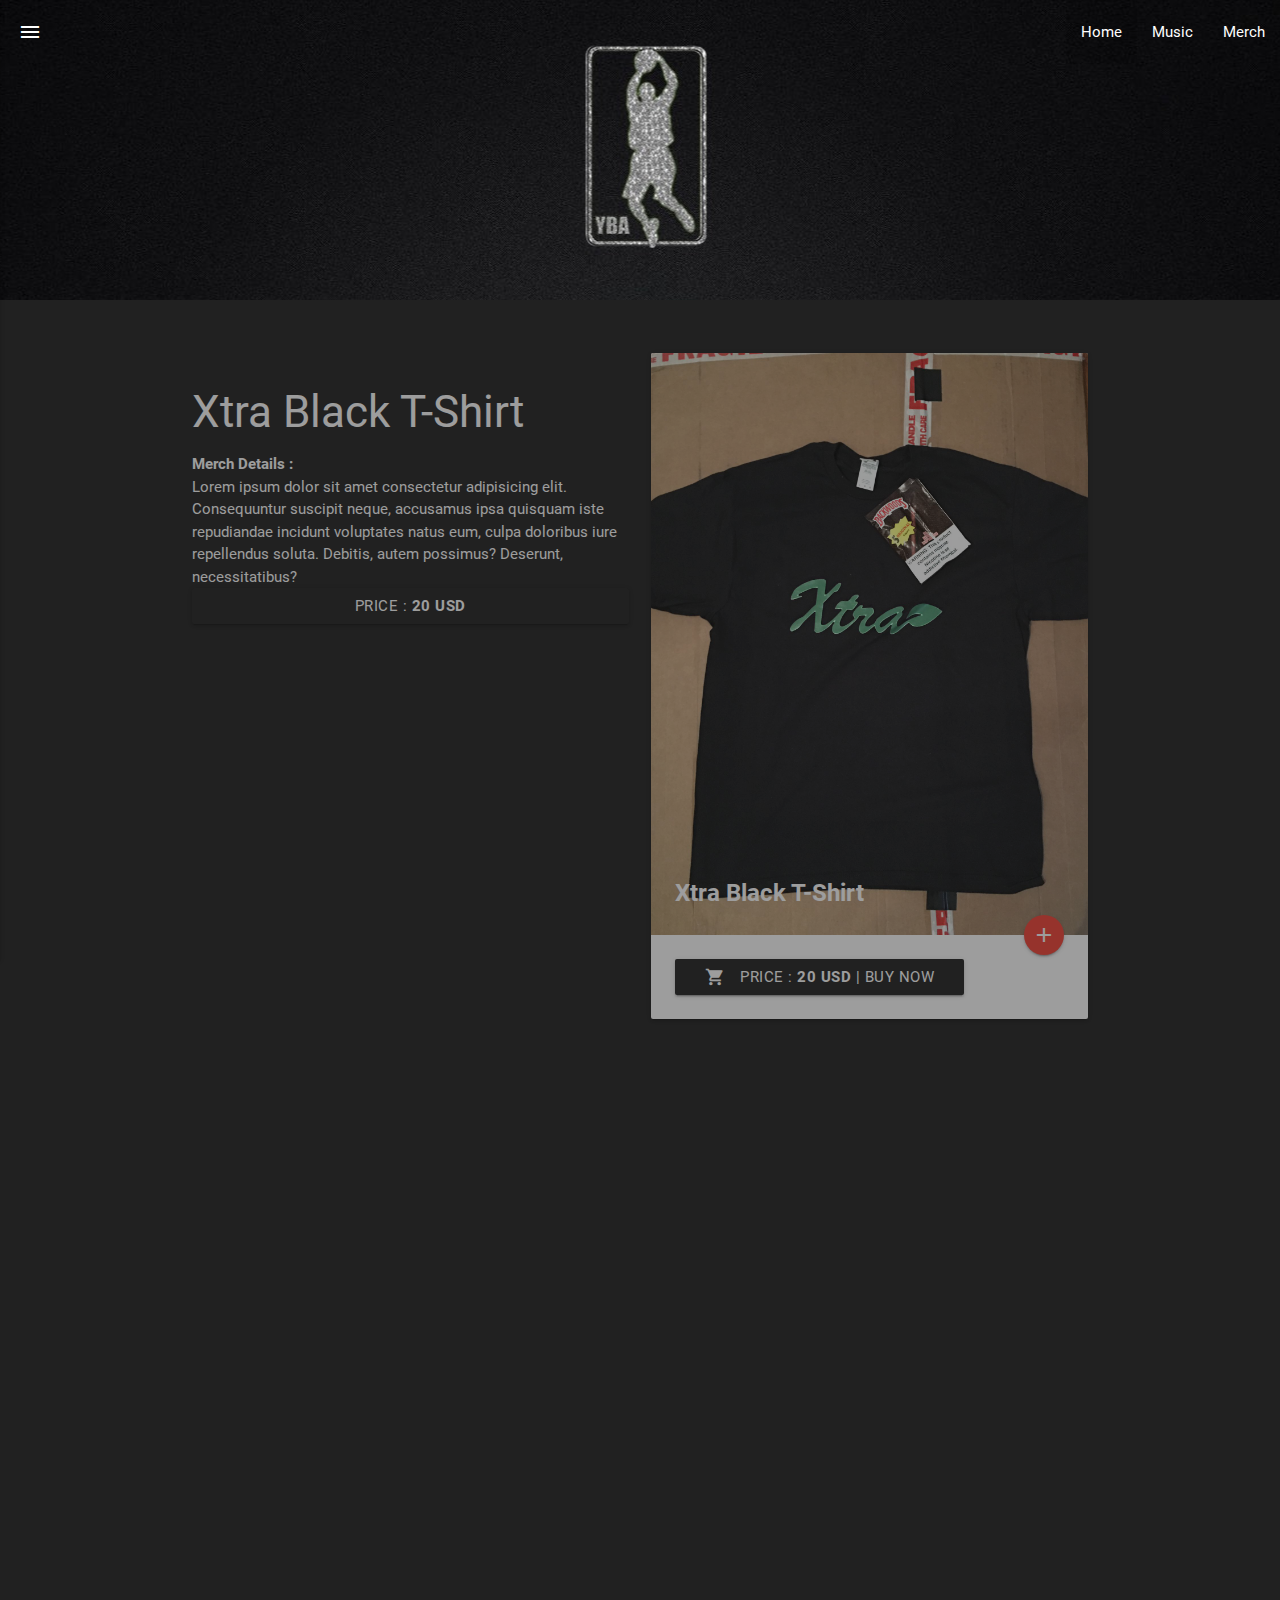
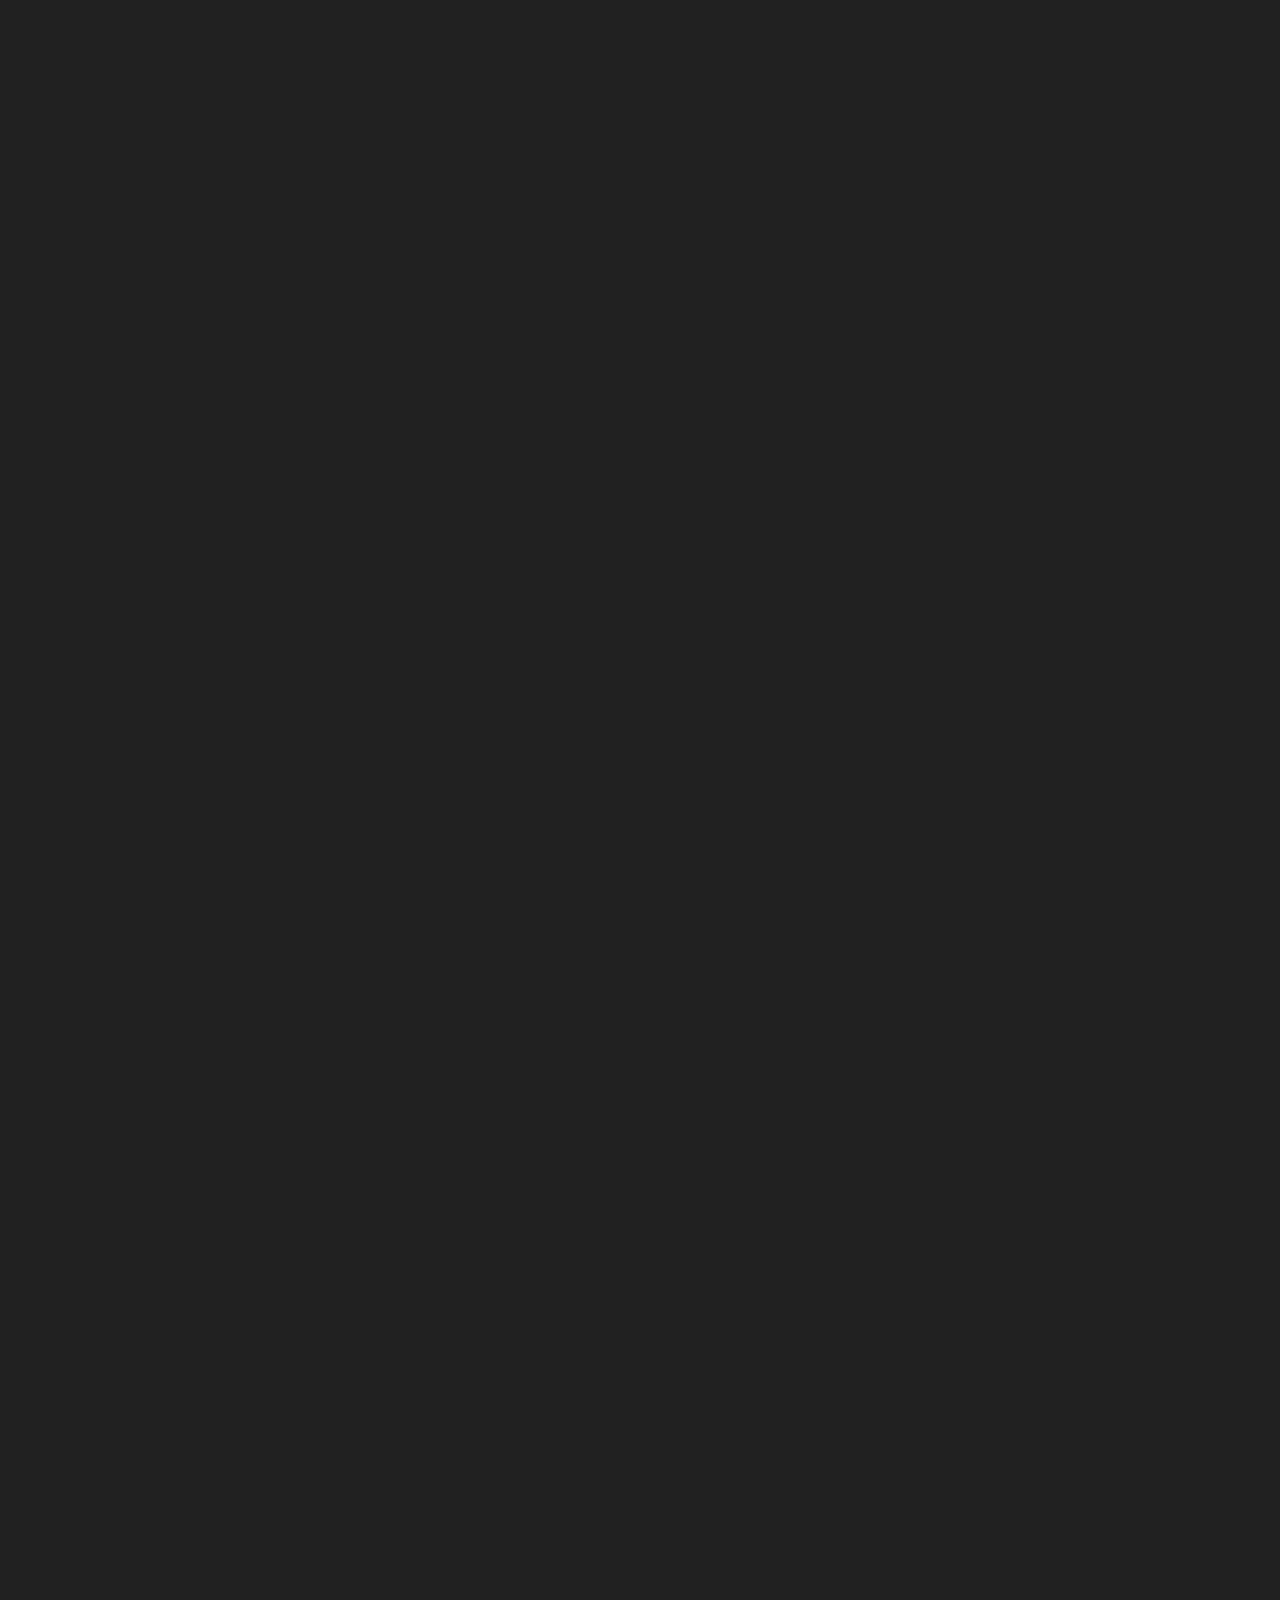
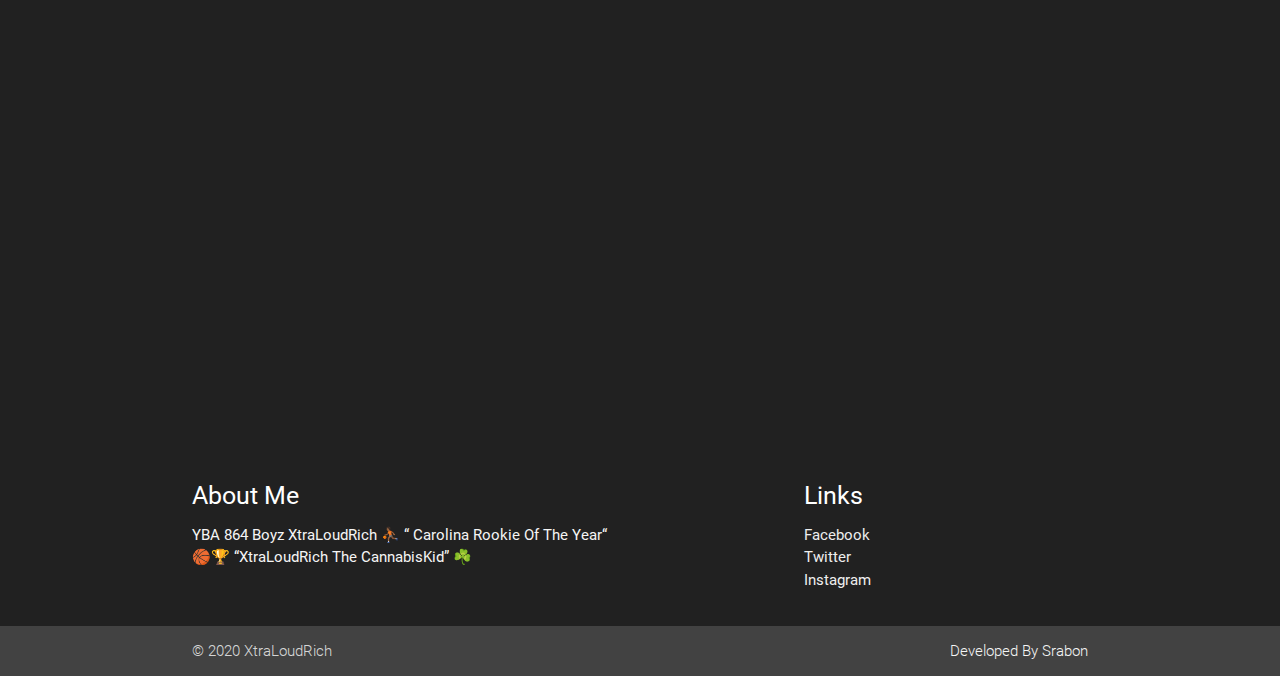
==== commit eab0e49e: "Add files via upload" ====
--- a/Merch.html
+++ b/Merch.html
@@ -29,7 +29,7 @@
             <a href="index.html">Home</a>
           </li>
           <li>
-            <a href="work.html">Work</a>
+            <a href="work.html">Music</a>
           </li>
           <li>
             <a href="Merch.html">Merch</a>
@@ -41,15 +41,15 @@
           <a href="index.html">Home</a>
         </li>
         <li>
-          <a href="work.html">Work </a>
+          <a href="work.html">Music </a>
         </li>
         <li>
           <a href="Merch.html">Merch</a>
         </li>
       </ul>
     </nav>
-    <h1 class="center">YBA Association</h1>
-    <h4 class="center">864</h4>
+    <!-- <h1 class="center">YBA Association</h1>
+    <h4 class="center">864</h4> -->
   </header>
 
   <!-- <section class="slider">
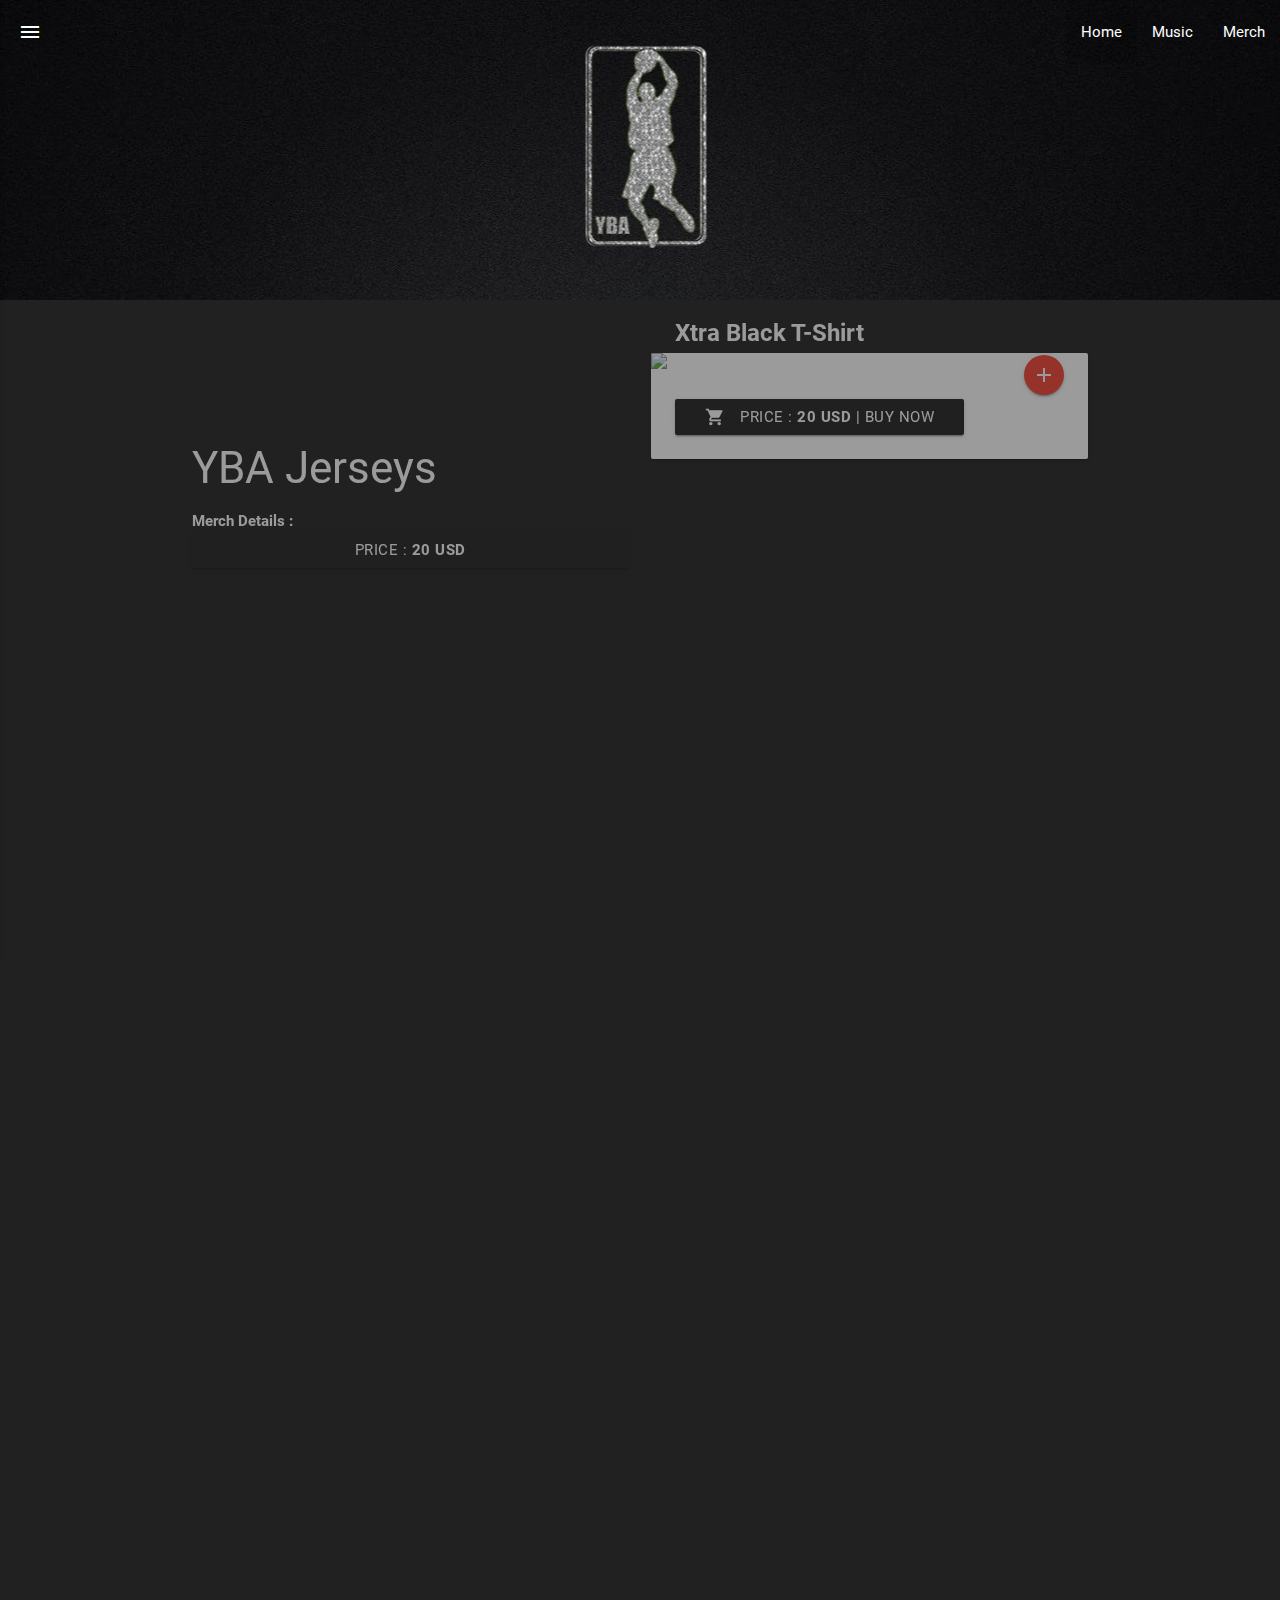
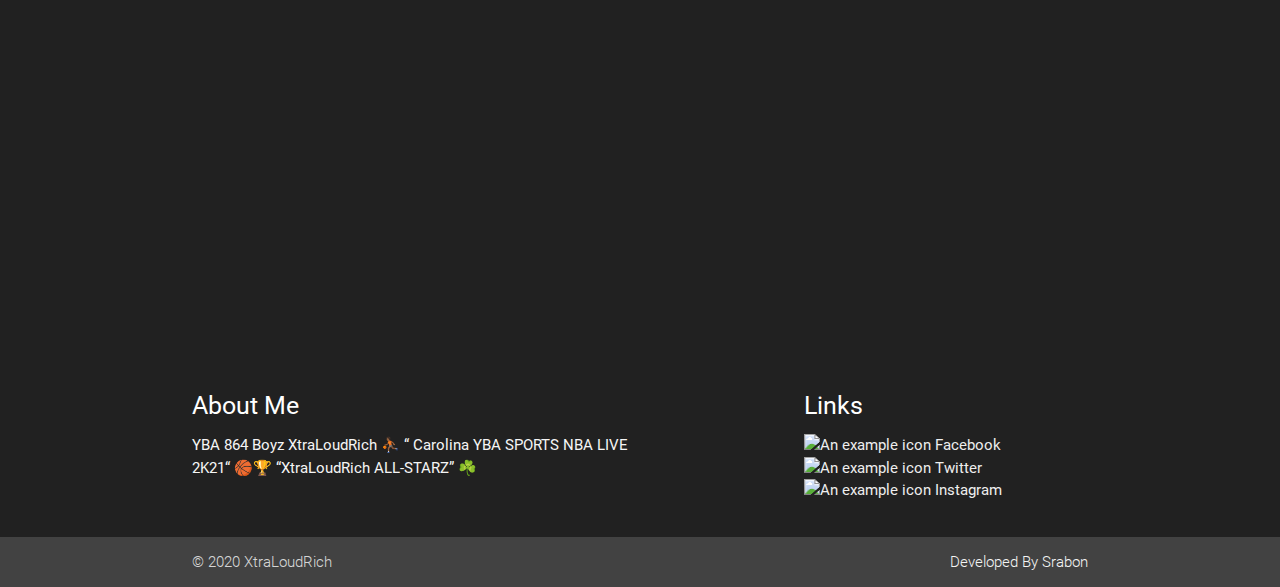
==== commit ca3869b1: "Add files via upload" ====
--- a/Merch.html
+++ b/Merch.html
@@ -124,15 +124,15 @@
       <div class="row row-1">
         <div class="col m6 hide-on-small-only">
           <div class="img-content">
-            <h3>Xtra Black T-Shirt </h3>
-            <b> Merch Details : </b> Lorem ipsum dolor sit amet consectetur adipisicing elit. Consequuntur suscipit neque, accusamus ipsa quisquam iste repudiandae incidunt voluptates natus eum, culpa doloribus iure repellendus soluta. Debitis, autem possimus? Deserunt, necessitatibus?
+            <h3>YBA Jerseys            </h3>
+            <b> Merch Details : </b>
             <a  class="waves-effect waves-light btn"><i class="material-icons left"></i>Price :  <b> 20 USD </b> </a>
           </div>
         </div>
         <div class="col m6">
           <div class="card">
             <div class="card-image">
-              <img src="img/Merch/P (1).jpg" alt="Black T-Shirt">
+              <img src="img/Merch1/1.jpg" alt="Black T-Shirt">
               <span class="card-title"><b>Xtra Black T-Shirt </b></span>
               <a href="#abstract1" class="btn-floating halfway-fab waves-effect waves-light red modal-trigger">
                 <i class="material-icons">add</i>
@@ -157,8 +157,8 @@
         <div class="col m6">
           <div class="card">
             <div class="card-image">
-              <img src="img/Merch/P (2).jpg" alt="Xtra White T-Shirt">
-              <span class="card-title"><b> YBA White T-Shirt </b></span>
+              <img src="img/Merch1/2.jpg" alt="Xtra White T-Shirt">
+              <span class="card-title"><b> YBA Jerseys  </b></span>
               <a href="#abstract2" class="btn-floating halfway-fab waves-effect waves-light red modal-trigger">
                 <i class="material-icons">add</i>
               </a>
@@ -173,8 +173,7 @@
         <div class="col m6 hide-on-small-only">
           <div class="img-content">
             <h3>YBA White T-Shirt</h3>
-            <b>Merch Details : </b> ipsum, dolor sit amet consectetur adipisicing elit. Ut est similique aut officia unde ratione a impedit sunt numquam
-            ea?
+            <b>Merch Details : </b> 
             <a class="waves-effect waves-light btn"><i class="material-icons left"></i>Price :  <b> 20 USD </b> </a>
           </div>
         </div>
@@ -184,16 +183,15 @@
       <div class="row row-3">
         <div class="col m6 hide-on-small-only">
           <div class="img-content">
-            <h3>YBA Head Band </h3>
-            <b>Merch Details :</b>Lorem ipsum, dolor sit amet consectetur adipisicing elit. Ut est similique aut officia unde ratione a impedit sunt numquam
-            ea?
+            <h3>YBA Jerseys  </h3>
+            <b>Merch Details :</b> 
             <a class="waves-effect waves-light btn"><i class="material-icons left"></i>Price :  <b> 10 USD </b> </a>
           </div>
         </div>
         <div class="col m6">
           <div class="card">
             <div class="card-image">
-              <img src="img/Merch/P (3).jpg" alt="YBA Head Band">
+              <img src="img/Merch1/3.jpg" alt="YBA Head Band">
 
               <!-- Modals  -->
              
@@ -218,7 +216,7 @@
     <div class="col m6">
       <div class="card">
         <div class="card-image">
-          <img src="img/Merch/P (8).jpg" alt="">
+          <img src="img/Merch1/4.jpg" alt="">
           <span class="card-title"><b>YBA Hoodie Black</b> </span>
           <a href="#abstract4" class="btn-floating halfway-fab waves-effect waves-light red modal-trigger">
             <i class="material-icons">add</i>
@@ -233,9 +231,8 @@
     </div>
     <div class="col m6 hide-on-small-only">
       <div class="img-content">
-        <h3>YBA Hoodie Black </h3>
-        <b> Merch Details :</b> ipsum, dolor sit amet consectetur adipisicing elit. Ut est similique aut officia unde ratione a impedit sunt numquam
-        ea?
+        <h3>YBA Jerseys  </h3>
+        <b> Merch Details :</b> 
         <a  class="waves-effect waves-light btn"><i class="material-icons left"></i>Price :  <b> 30 USD </b> </a>
       </div>
     </div>
@@ -245,16 +242,15 @@
   <div class="row row-5">
     <div class="col m6 hide-on-small-only">
       <div class="img-content">
-        <h3>XTRA Hoodie White </h3>
-        <b>Merch Details :</b>Lorem ipsum, dolor sit amet consectetur adipisicing elit. Ut est similique aut officia unde ratione a impedit sunt numquam
-        ea?
+        <h3>YBA Jerseys  </h3>
+        <b> Merch Details :</b> 
         <a  class="waves-effect waves-light btn"><i class="material-icons left"></i>Price :  <b> 30 USD </b> </a>
       </div>
     </div>
     <div class="col m6">
       <div class="card">
         <div class="card-image">
-          <img src="img/Merch/P (9).jpg" alt="YBA Head Band">
+          <img src="img/Merch1/5.jpg" alt="YBA Head Band">
 
           <!-- Modals  -->
           <!-- <img src="img/Merch/P (6).jpg" alt="YBA Head Band">
@@ -287,20 +283,21 @@
       <div class="row">
         <div class="col l6 s12">
           <h5 class="white-text">About Me</h5>
-          <p class="grey-text text-lighten-4">YBA 864 Boyz XtraLoudRich ⛹🏾 “ Carolina Rookie Of The Year“ 🏀🏆 “XtraLoudRich The CannabisKid” ☘️
+          <p class="grey-text text-lighten-4">YBA 864 Boyz XtraLoudRich ⛹🏾 “ Carolina YBA SPORTS NBA LIVE 2K21“ 🏀🏆 “XtraLoudRich ALL-STARZ” ☘️
           </p>
         </div>
         <div class="col l4 offset-l2 s12">
           <h5 class="white-text">Links</h5>
           <ul>
             <li>
-              <a class="grey-text text-lighten-3" href="https://www.facebook.com/XtraLoudRich/">Facebook</a>
+              <a class="grey-text text-lighten-3" href="https://www.facebook.com/XtraLoudRich/"> <img src="img/icon/facebook.svg" alt="An example icon" style="width:15px;height:15px" />
+                Facebook</a>
             </li>
             <li>
-              <a class="grey-text text-lighten-3" href="https://twitter.com/XtraLoudRich?fbclid=IwAR2zynIjc5q1FDOzqkbbmgB6p9PAXl7ovFebiLsgMAfTHDk9CGUtqlI5stY">Twitter</a>
+              <a class="grey-text text-lighten-3" href="https://twitter.com/XtraLoudRich?fbclid=IwAR2zynIjc5q1FDOzqkbbmgB6p9PAXl7ovFebiLsgMAfTHDk9CGUtqlI5stY"> <img src="img/icon/twitter.svg" alt="An example icon" style="width:15px;height:15px" /> Twitter</a>
             </li>
             <li>
-              <a class="grey-text text-lighten-3" href="https://www.instagram.com/XtraLoudRich/?fbclid=IwAR2iYklfekfly_3vDwD1Gcgf6U-tU0tzpubKB-m1DEqE2To04jFt0-5p9fE">Instagram</a>
+              <a class="grey-text text-lighten-3" href="https://www.instagram.com/XtraLoudRich/?fbclid=IwAR2iYklfekfly_3vDwD1Gcgf6U-tU0tzpubKB-m1DEqE2To04jFt0-5p9fE"> <img src="img/icon/instagram.svg" alt="An example icon" style="width:15px;height:15px" /> Instagram</a>
             </li>
 
           </ul>
@@ -318,12 +315,11 @@
   <!-- Modal 1 -->
   <div id="abstract1" class="modal">
     <div class="modal-content">
-      <h4>Xtra Black T-Shirt</h4>
-      <img src="img/Merch/P (1)a.jpg" alt="" class="responsive-img"><br>
-      
-      
-      <b>Merch Details :</b> Lorem ipsum dolor sit amet consectetur adipisicing elit. Ipsum deleniti animi laboriosam, quisquam minus recusandae
-      saepe delectus maxime a reiciendis!
+      <h4>YBA Jerseys </h4>
+      <img src="img/Merch1/1a.jpg" alt="" class="responsive-img"><br>
+      
+      
+      <b>Merch Details :</b>
     </div>
     <div class="modal-footer">
       <p>
@@ -340,13 +336,12 @@
   <!-- Modal 2 -->
   <div id="abstract2" class="modal">
     <div class="modal-content">
-      <h4>YBA White T-Shirt</h4>
-      <img src="img/Merch/P (2)a.jpg" alt="" class="responsive-img">
+      <h4>YBA Jerseys </h4>
+      <img src="img/Merch1/2a.jpg" alt="" class="responsive-img">
       <br>
       
       
-      <b> Merch Details :</b> Lorem ipsum dolor sit amet consectetur adipisicing elit. Ipsum deleniti animi laboriosam, quisquam minus recusandae
-      saepe delectus maxime a reiciendis!
+      <b> Merch Details :</b> 
     </div>
     <div class="modal-footer">
       <p>
@@ -362,15 +357,14 @@
   <!-- Modal 3 -->
   <div id="abstract3" class="modal">
     <div class="modal-content">
-      <h4>YBA Head Band</h4>
+      <h4>YBA Jerseys </h4>
      
-      <img src="img/Merch/P (6)a.jpg" alt="YBA Head Band" class="responsive-img"> 
-      <img src="img/Merch/P (7)a.jpg" alt="YBA Head Band" class="responsive-img">
+      <img src="img/Merch1/3a.jpg" alt="YBA Head Band" class="responsive-img"> 
+      <!-- <img src="img/Merch/P (7)a.jpg" alt="YBA Head Band" class="responsive-img"> -->
 
       <br>
       <B> Merch Details :</B> 
-      Lorem ipsum dolor sit amet consectetur adipisicing elit. Ipsum deleniti animi laboriosam, quisquam minus recusandae
-      saepe delectus maxime a reiciendis!
+      
     </div>
     <div class="modal-footer">
       <p>
@@ -385,11 +379,10 @@
 <!-- Model 4 -->
   <div id="abstract4" class="modal">
     <div class="modal-content">
-      <h4>YBA Hoodie Black</h4>
-      <img src="img/Merch/P (8)a.jpg" alt="" class="responsive-img"><br>
-      
-      <b> Merch Details : </b> Lorem ipsum dolor sit amet consectetur adipisicing elit. Ipsum deleniti animi laboriosam, quisquam minus recusandae
-      saepe delectus maxime a reiciendis!
+      <h4>YBA Jerseys </h4>
+      <img src="img/Merch1/4a.jpg" alt="" class="responsive-img"><br>
+      
+      <b> Merch Details : </b> 
     </div>
     <div class="modal-footer">
       <p>
@@ -405,11 +398,10 @@
  <!-- Model 5 -->
  <div id="abstract5" class="modal">
   <div class="modal-content">
-    <h4>YBA Hoodie White</h4>
-    <img src="img/Merch/P (9)a.jpg" alt="" class="responsive-img"><br>
+    <h4>YBA Jerseys </h4>
+    <img src="img/Merch1/5a.jpg" alt="" class="responsive-img"><br>
     
-    <b> Merch Details : </b> Lorem ipsum dolor sit amet consectetur adipisicing elit. Ipsum deleniti animi laboriosam, quisquam minus recusandae
-    saepe delectus maxime a reiciendis!
+    <b> Merch Details : </b> 
   </div>
   <div class="modal-footer">
     <p>
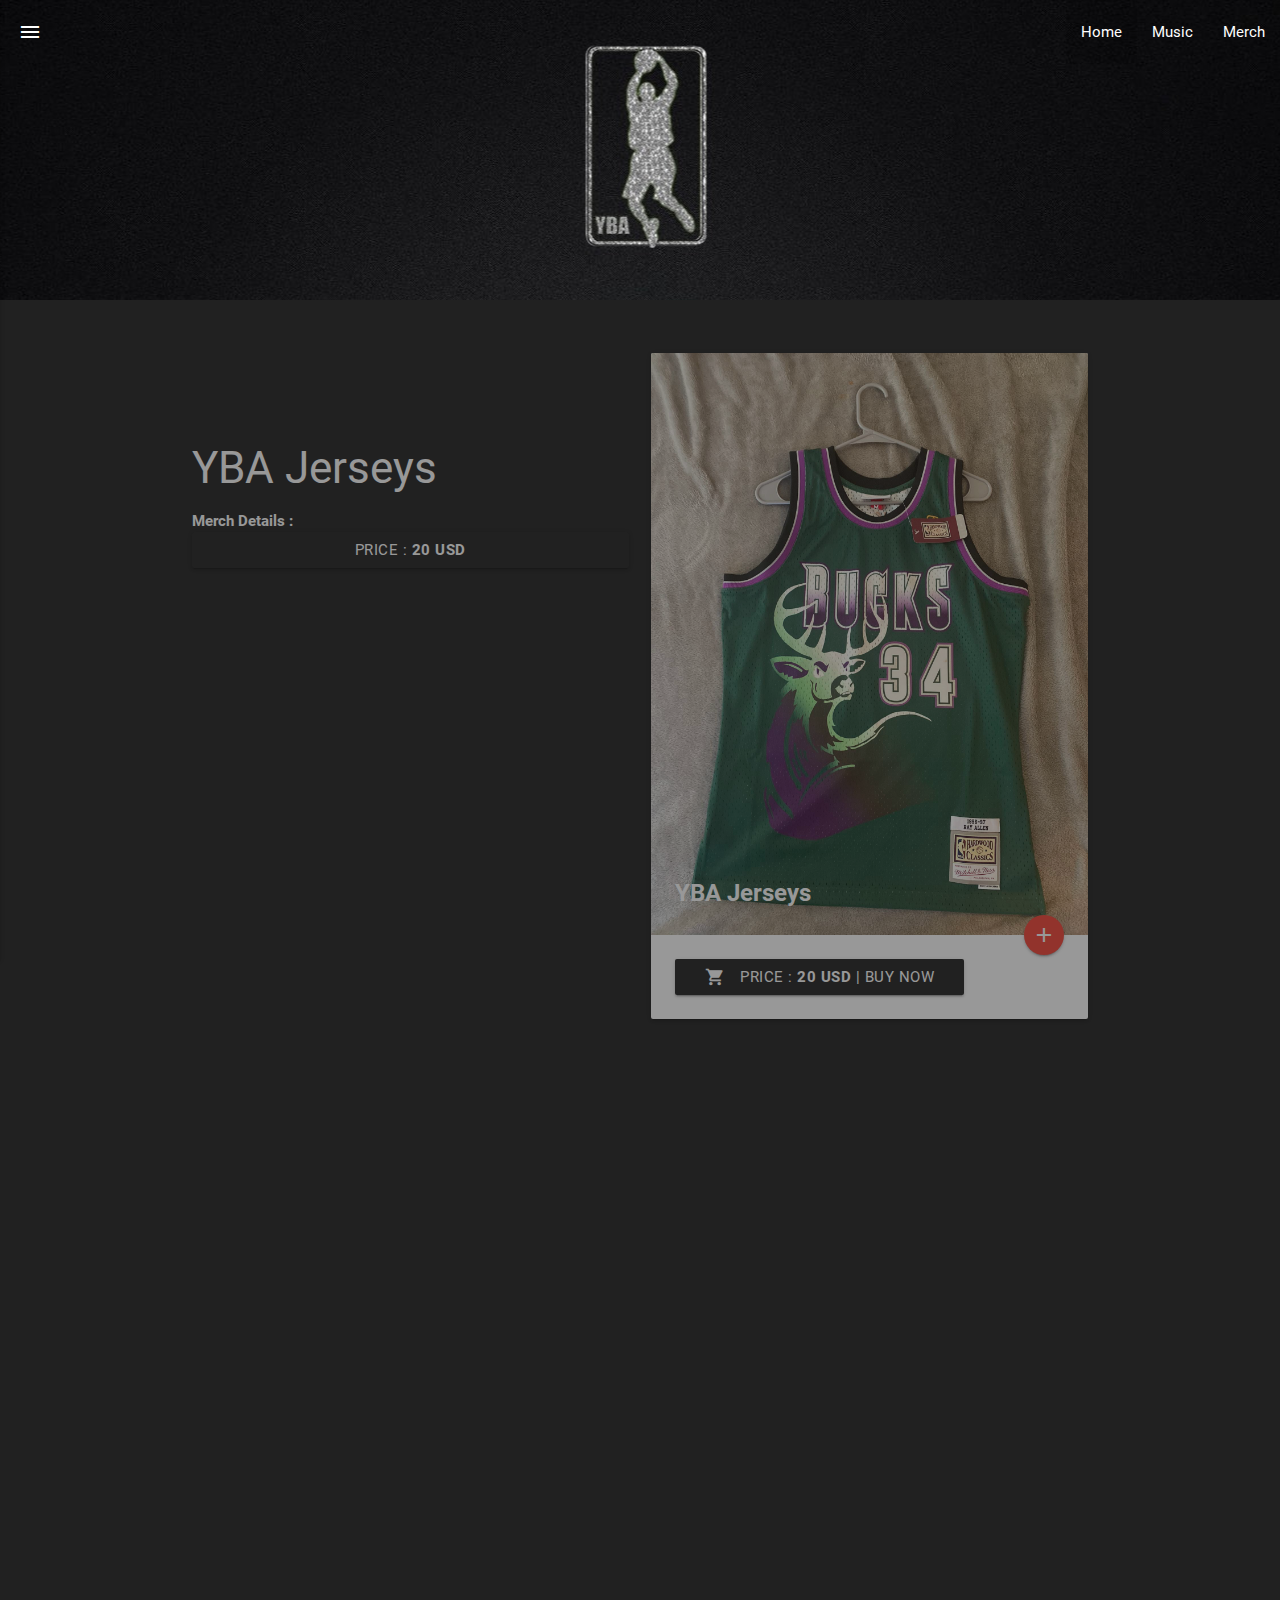
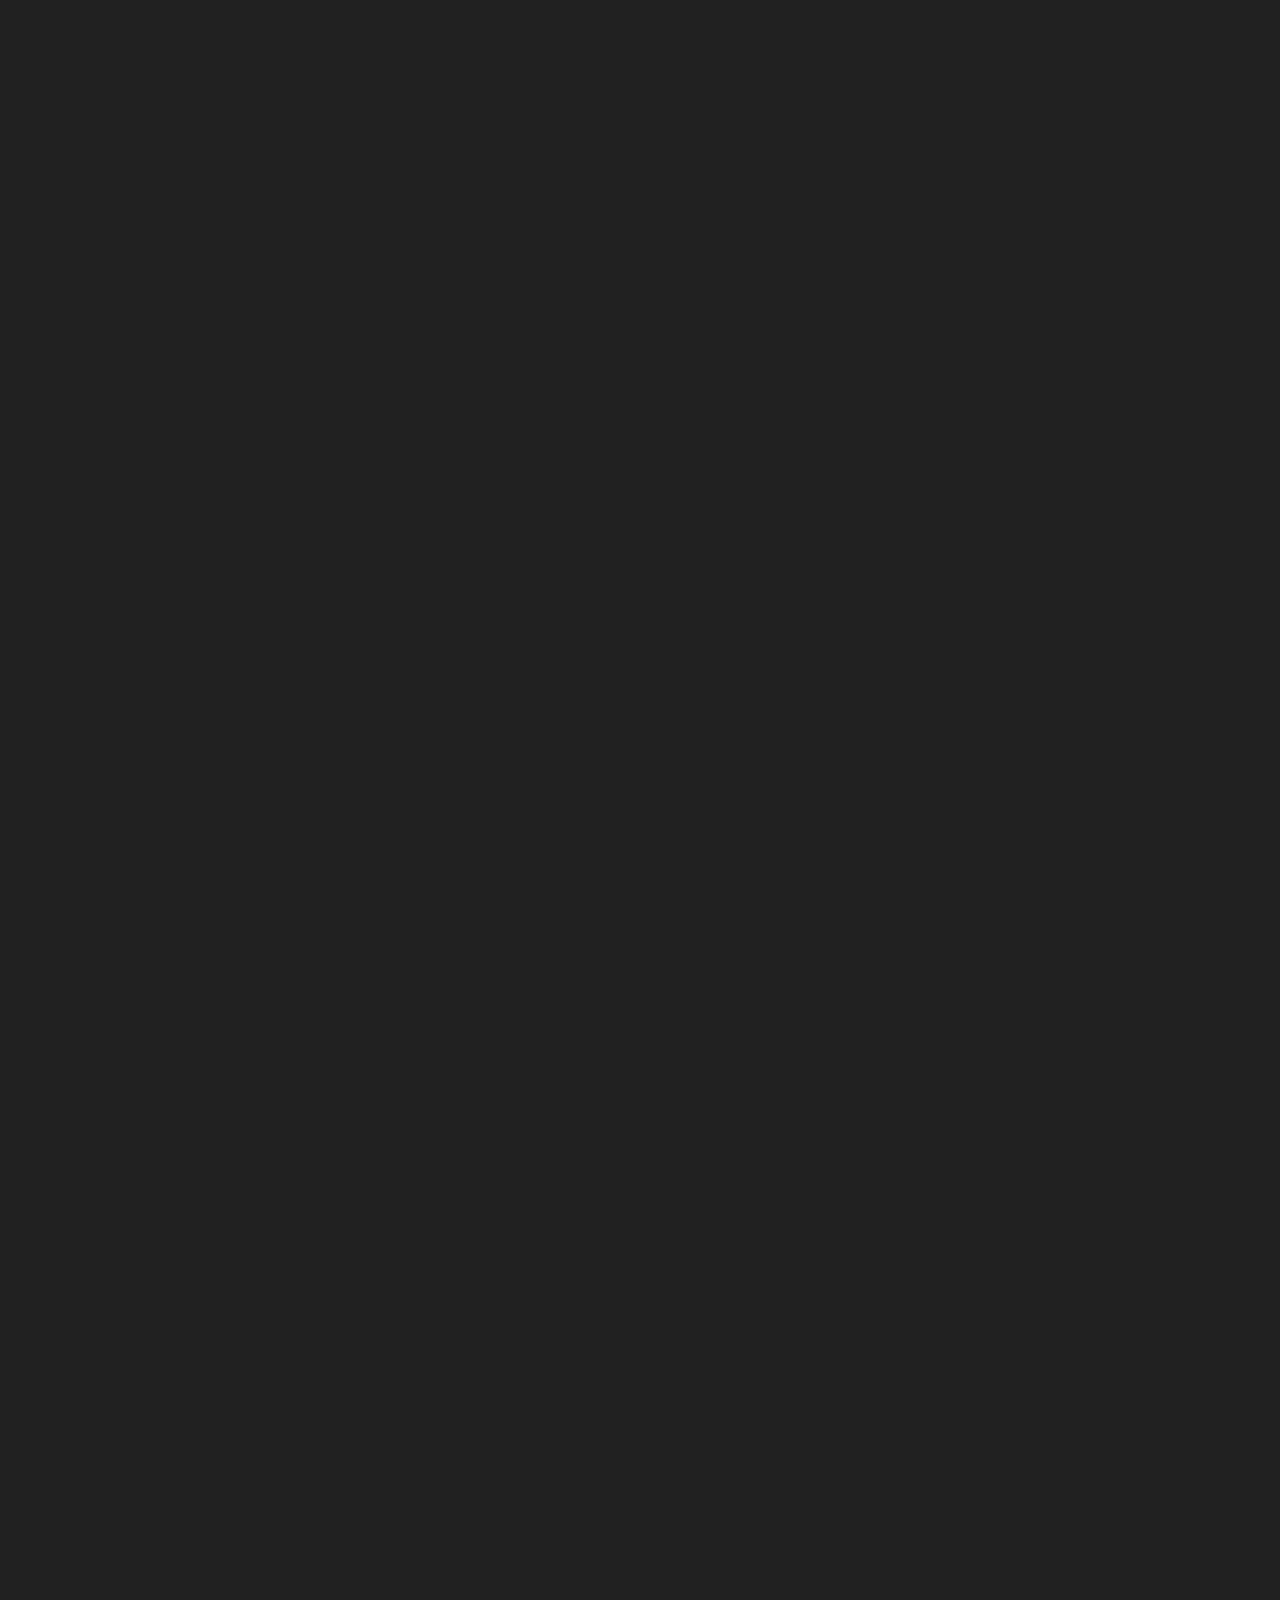
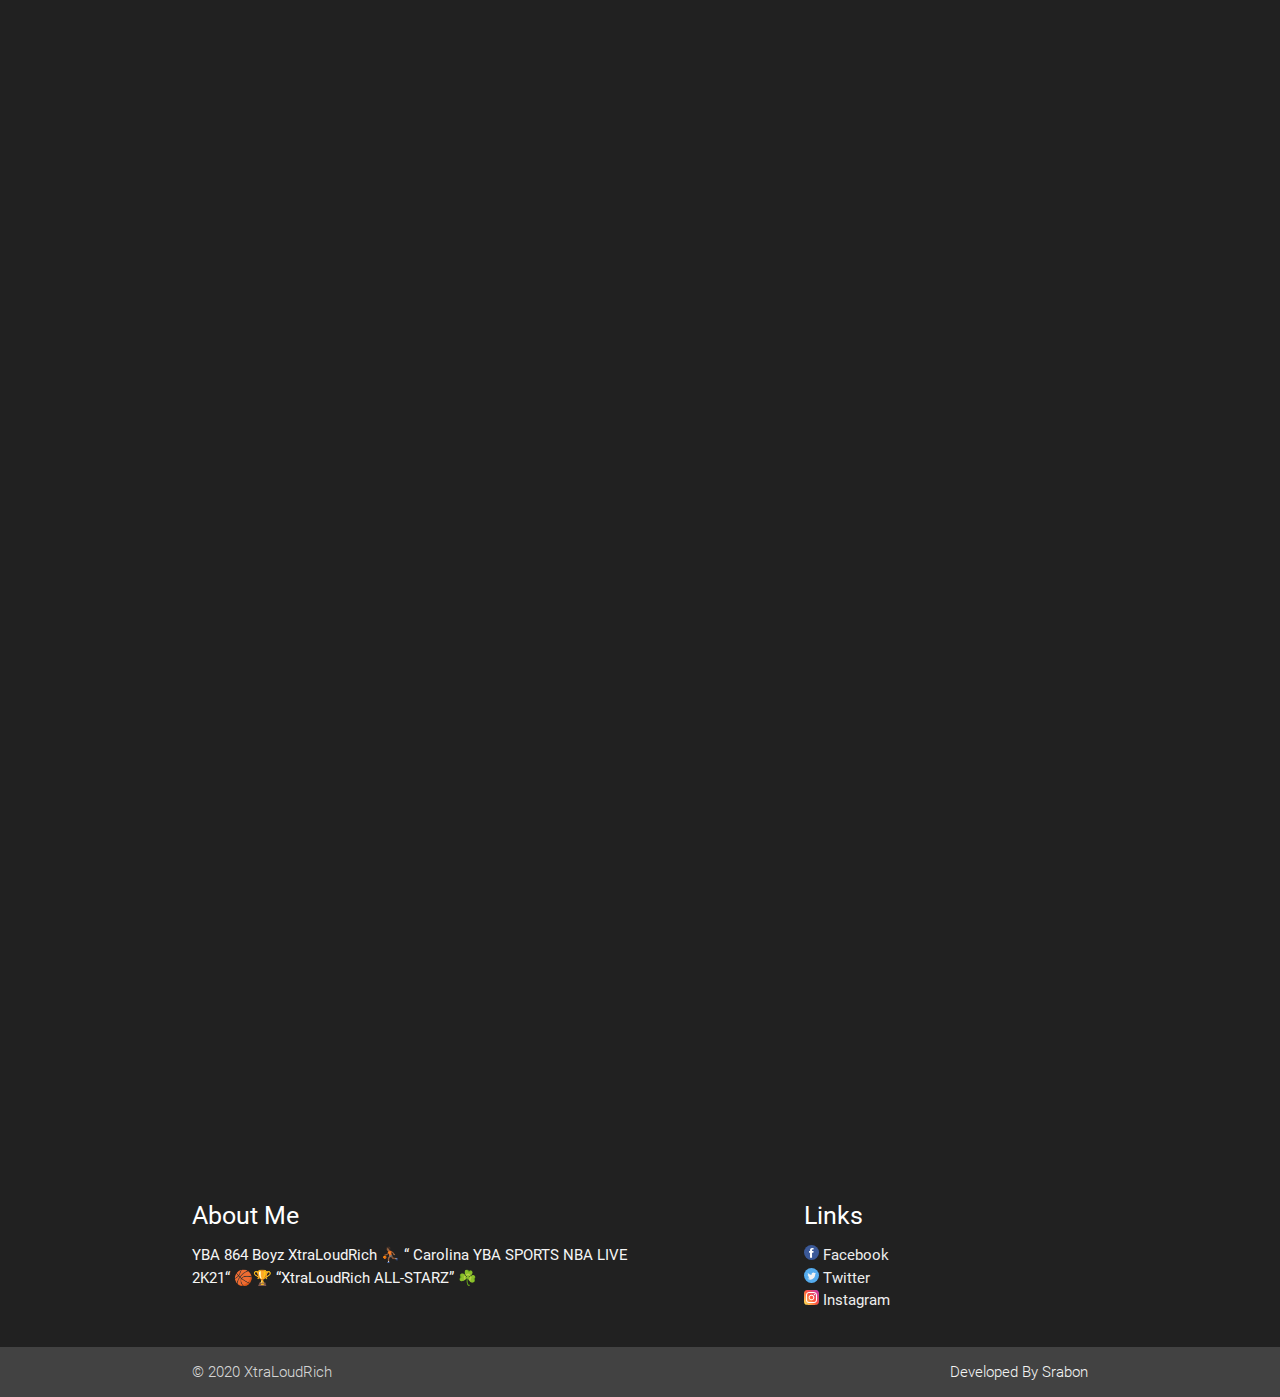
==== commit 2b13ca0b: "Add files via upload" ====
--- a/Merch.html
+++ b/Merch.html
@@ -133,7 +133,7 @@
           <div class="card">
             <div class="card-image">
               <img src="img/Merch1/1.jpg" alt="Black T-Shirt">
-              <span class="card-title"><b>Xtra Black T-Shirt </b></span>
+              <span class="card-title"><b>YBA Jerseys  </b></span>
               <a href="#abstract1" class="btn-floating halfway-fab waves-effect waves-light red modal-trigger">
                 <i class="material-icons">add</i>
               </a>
@@ -172,7 +172,7 @@
         </div>
         <div class="col m6 hide-on-small-only">
           <div class="img-content">
-            <h3>YBA White T-Shirt</h3>
+            <h3>YBA Jerseys </h3>
             <b>Merch Details : </b> 
             <a class="waves-effect waves-light btn"><i class="material-icons left"></i>Price :  <b> 20 USD </b> </a>
           </div>
@@ -196,7 +196,7 @@
               <!-- Modals  -->
              
               
-              <span class="card-title"><b> YBA Head Band</b></span>
+              <span class="card-title"><b> YBA Jerseys </b></span>
               <a href="#abstract3" class="btn-floating halfway-fab waves-effect waves-light red modal-trigger">
                 <i class="material-icons">add</i>
               </a>
@@ -217,7 +217,7 @@
       <div class="card">
         <div class="card-image">
           <img src="img/Merch1/4.jpg" alt="">
-          <span class="card-title"><b>YBA Hoodie Black</b> </span>
+          <span class="card-title"><b>YBA Jerseys </b> </span>
           <a href="#abstract4" class="btn-floating halfway-fab waves-effect waves-light red modal-trigger">
             <i class="material-icons">add</i>
           </a>
@@ -256,7 +256,7 @@
           <!-- <img src="img/Merch/P (6).jpg" alt="YBA Head Band">
           <img src="img/Merch/P (7).jpg" alt="YBA Head Band"> -->
           
-          <span class="card-title"><b> YBA Head Band</b></span>
+          <span class="card-title"><b>YBA Jerseys </b></span>
           <a href="#abstract5" class="btn-floating halfway-fab waves-effect waves-light red modal-trigger">
             <i class="material-icons">add</i>
           </a>
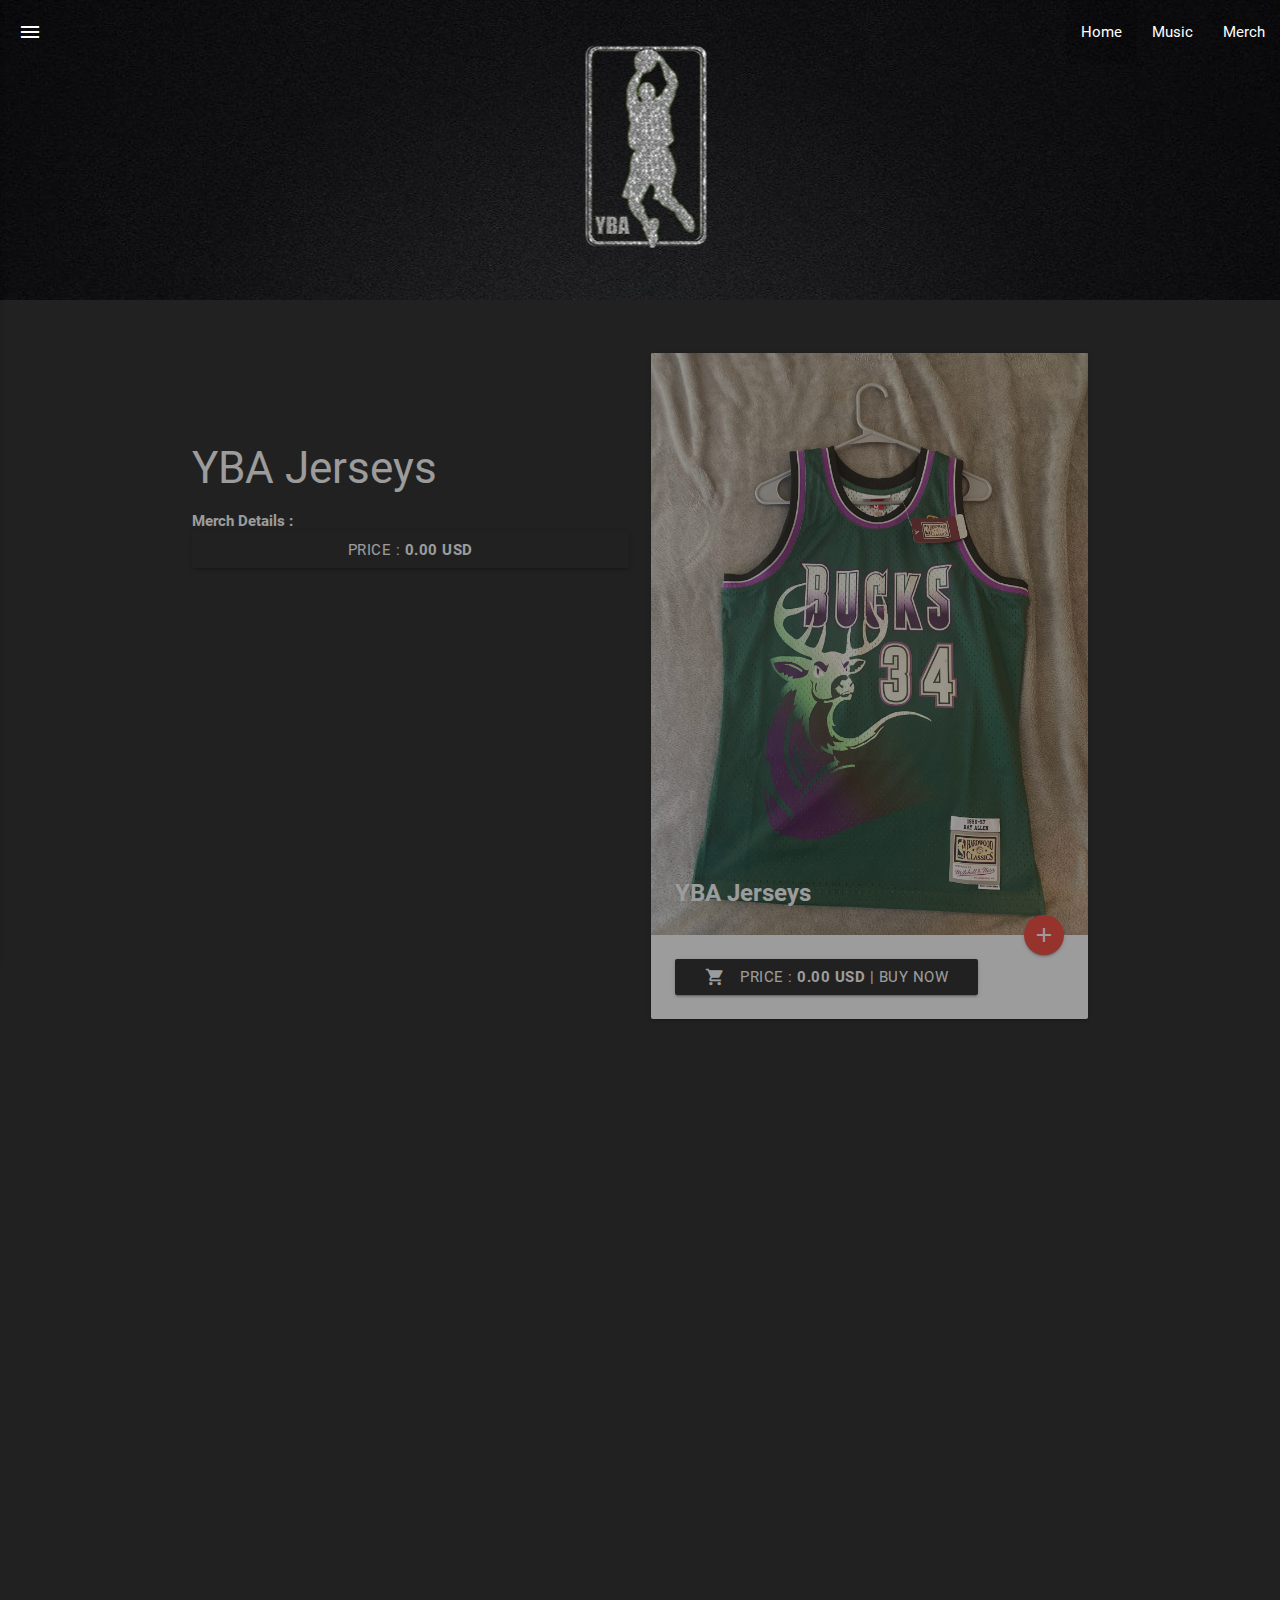
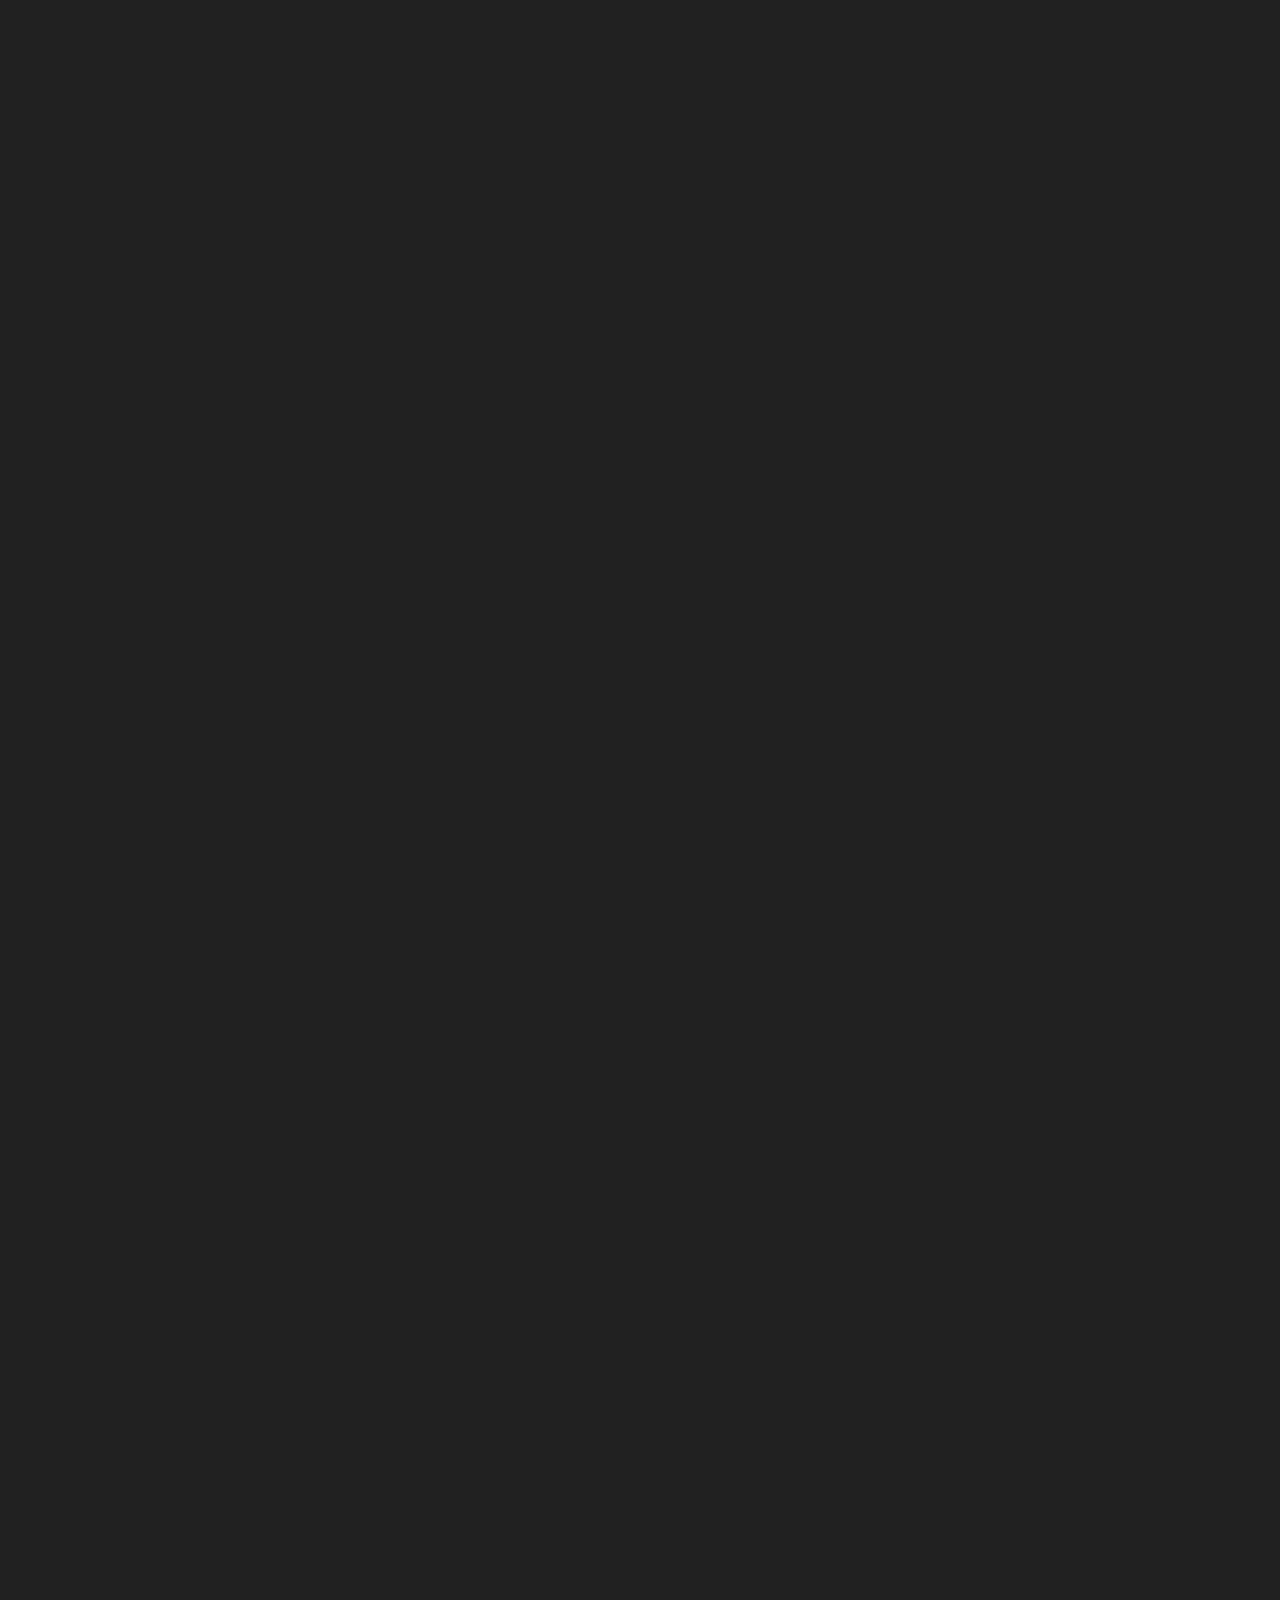
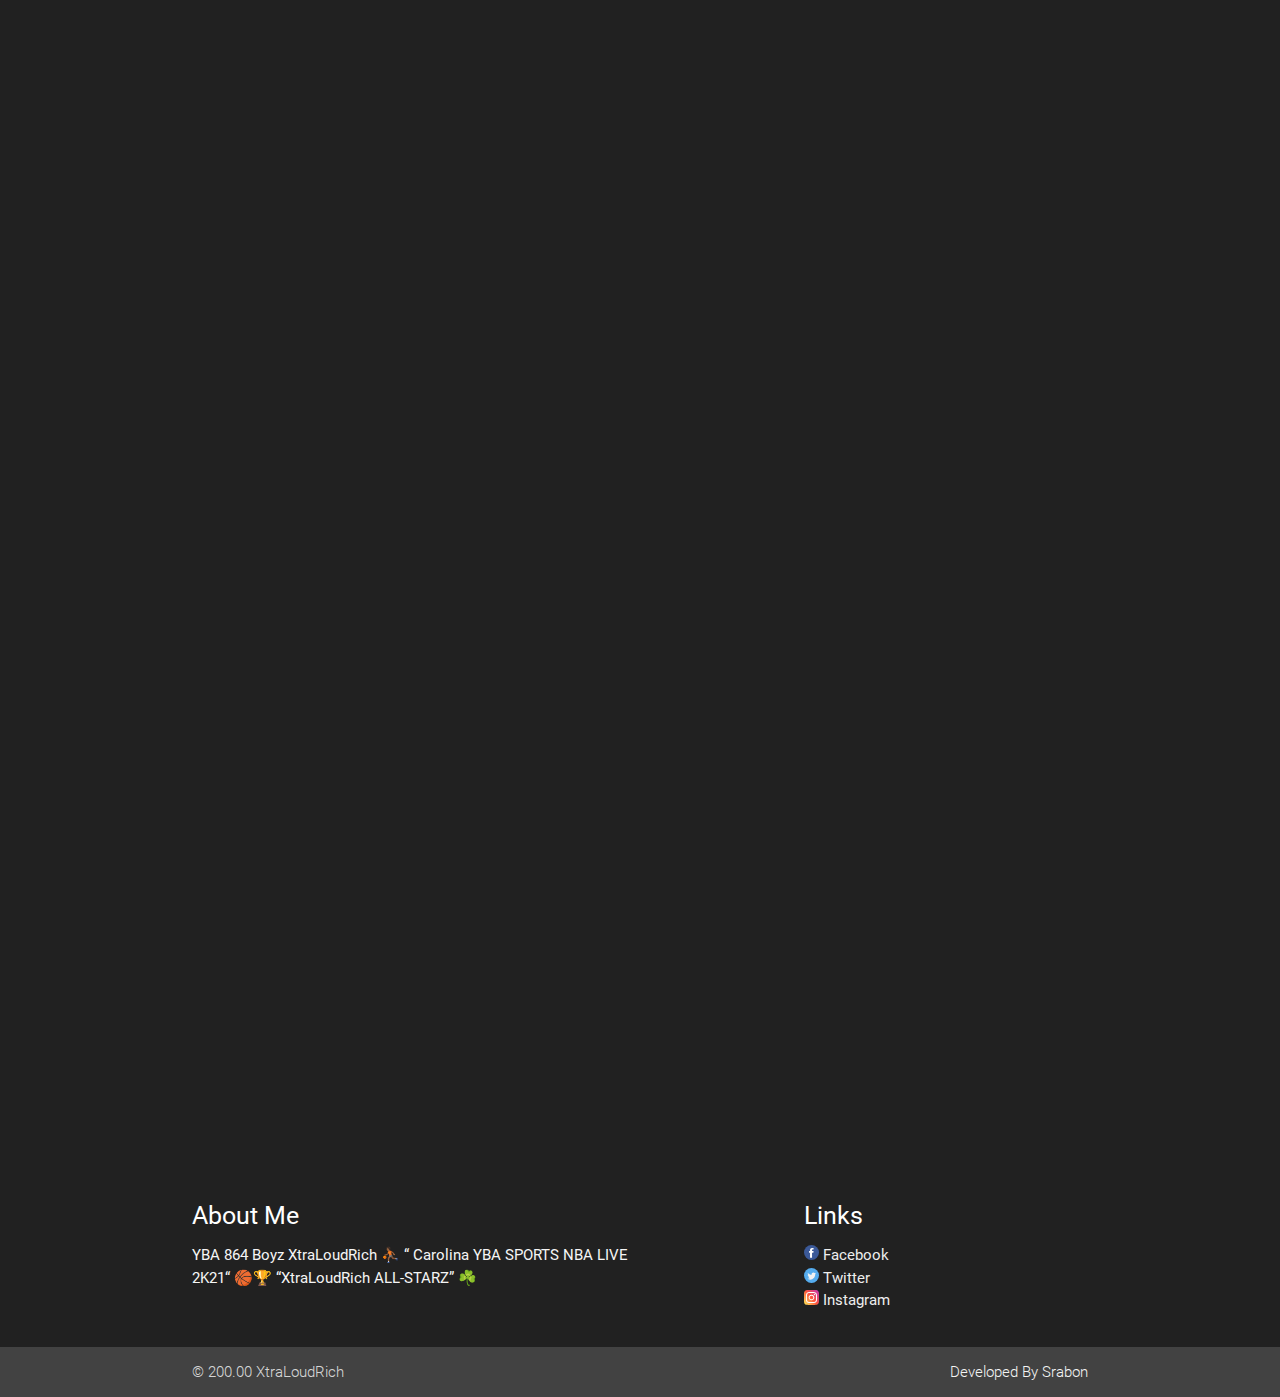
==== commit ab3d4b05: "Add files via upload" ====
--- a/Merch.html
+++ b/Merch.html
@@ -126,7 +126,7 @@
           <div class="img-content">
             <h3>YBA Jerseys            </h3>
             <b> Merch Details : </b>
-            <a  class="waves-effect waves-light btn"><i class="material-icons left"></i>Price :  <b> 20 USD </b> </a>
+            <a  class="waves-effect waves-light btn"><i class="material-icons left"></i>Price :  <b> 0.00 USD </b> </a>
           </div>
         </div>
         <div class="col m6">
@@ -141,7 +141,7 @@
             <div class="card-content">
               <p>
                
-                <a href="https://www.paypal.me/ybaxtra" class="waves-effect waves-light btn"><i class="material-icons left">shopping_cart</i>Price :  <b> 20 USD </b> | Buy Now</a>
+                <a href="https://www.paypal.me/ybaxtra" class="waves-effect waves-light btn"><i class="material-icons left">shopping_cart</i>Price :  <b> 0.00 USD </b> | Buy Now</a>
                 
               </p>
               
@@ -165,7 +165,7 @@
             </div>
             <div class="card-content">
               <p>
-                <a href="https://www.paypal.me/ybaxtra" class="waves-effect waves-light btn"><i class="material-icons left">shopping_cart</i>Price :  <b> 20 USD </b> | Buy Now</a>
+                <a href="https://www.paypal.me/ybaxtra" class="waves-effect waves-light btn"><i class="material-icons left">shopping_cart</i>Price :  <b> 0.00 USD </b> | Buy Now</a>
               </p>
             </div>
           </div>
@@ -174,7 +174,7 @@
           <div class="img-content">
             <h3>YBA Jerseys </h3>
             <b>Merch Details : </b> 
-            <a class="waves-effect waves-light btn"><i class="material-icons left"></i>Price :  <b> 20 USD </b> </a>
+            <a class="waves-effect waves-light btn"><i class="material-icons left"></i>Price :  <b> 0.00 USD </b> </a>
           </div>
         </div>
       </div>
@@ -185,7 +185,7 @@
           <div class="img-content">
             <h3>YBA Jerseys  </h3>
             <b>Merch Details :</b> 
-            <a class="waves-effect waves-light btn"><i class="material-icons left"></i>Price :  <b> 10 USD </b> </a>
+            <a class="waves-effect waves-light btn"><i class="material-icons left"></i>Price :  <b> 0.00 USD </b> </a>
           </div>
         </div>
         <div class="col m6">
@@ -203,7 +203,7 @@
             </div>
             <div class="card-content">
               <p>
-                <a href="https://www.paypal.me/ybaxtra" class="waves-effect waves-light btn"><i class="material-icons left">shopping_cart</i>Price :  <b> 10 USD </b> | Buy Now</a>
+                <a href="https://www.paypal.me/ybaxtra" class="waves-effect waves-light btn"><i class="material-icons left">shopping_cart</i>Price :  <b> 0.00 USD </b> | Buy Now</a>
               </p>
             </div>
           </div>
@@ -224,7 +224,7 @@
         </div>
         <div class="card-content">
           <p>
-            <a href="https://www.paypal.me/ybaxtra" class="waves-effect waves-light btn"><i class="material-icons left">shopping_cart</i>Price :  <b> 30 USD </b> | Buy Now</a>
+            <a href="https://www.paypal.me/ybaxtra" class="waves-effect waves-light btn"><i class="material-icons left">shopping_cart</i>Price :  <b> 0.00 USD </b> | Buy Now</a>
           </p>
         </div>
       </div>
@@ -233,7 +233,7 @@
       <div class="img-content">
         <h3>YBA Jerseys  </h3>
         <b> Merch Details :</b> 
-        <a  class="waves-effect waves-light btn"><i class="material-icons left"></i>Price :  <b> 30 USD </b> </a>
+        <a  class="waves-effect waves-light btn"><i class="material-icons left"></i>Price :  <b> 0.00 USD </b> </a>
       </div>
     </div>
   </div>
@@ -244,7 +244,7 @@
       <div class="img-content">
         <h3>YBA Jerseys  </h3>
         <b> Merch Details :</b> 
-        <a  class="waves-effect waves-light btn"><i class="material-icons left"></i>Price :  <b> 30 USD </b> </a>
+        <a  class="waves-effect waves-light btn"><i class="material-icons left"></i>Price :  <b> 0.00 USD </b> </a>
       </div>
     </div>
     <div class="col m6">
@@ -263,7 +263,7 @@
         </div>
         <div class="card-content">
           <p>
-            <a href="https://www.paypal.me/ybaxtra" class="waves-effect waves-light btn"><i class="material-icons left">shopping_cart</i>Price :  <b> 30 USD </b> | Buy Now</a>
+            <a href="https://www.paypal.me/ybaxtra" class="waves-effect waves-light btn"><i class="material-icons left">shopping_cart</i>Price :  <b> 0.00 USD </b> | Buy Now</a>
           </p>
         </div>
       </div>
@@ -306,7 +306,7 @@
     </div>
     <div class="footer-copyright">
       <div class="container">
-        © 2020 XtraLoudRich
+        © 200.00 XtraLoudRich
         <a class="grey-text text-lighten-4 right" href="https://www.facebook.com/Srabon.Freak/">Developed By Srabon</a>
       </div>
     </div>
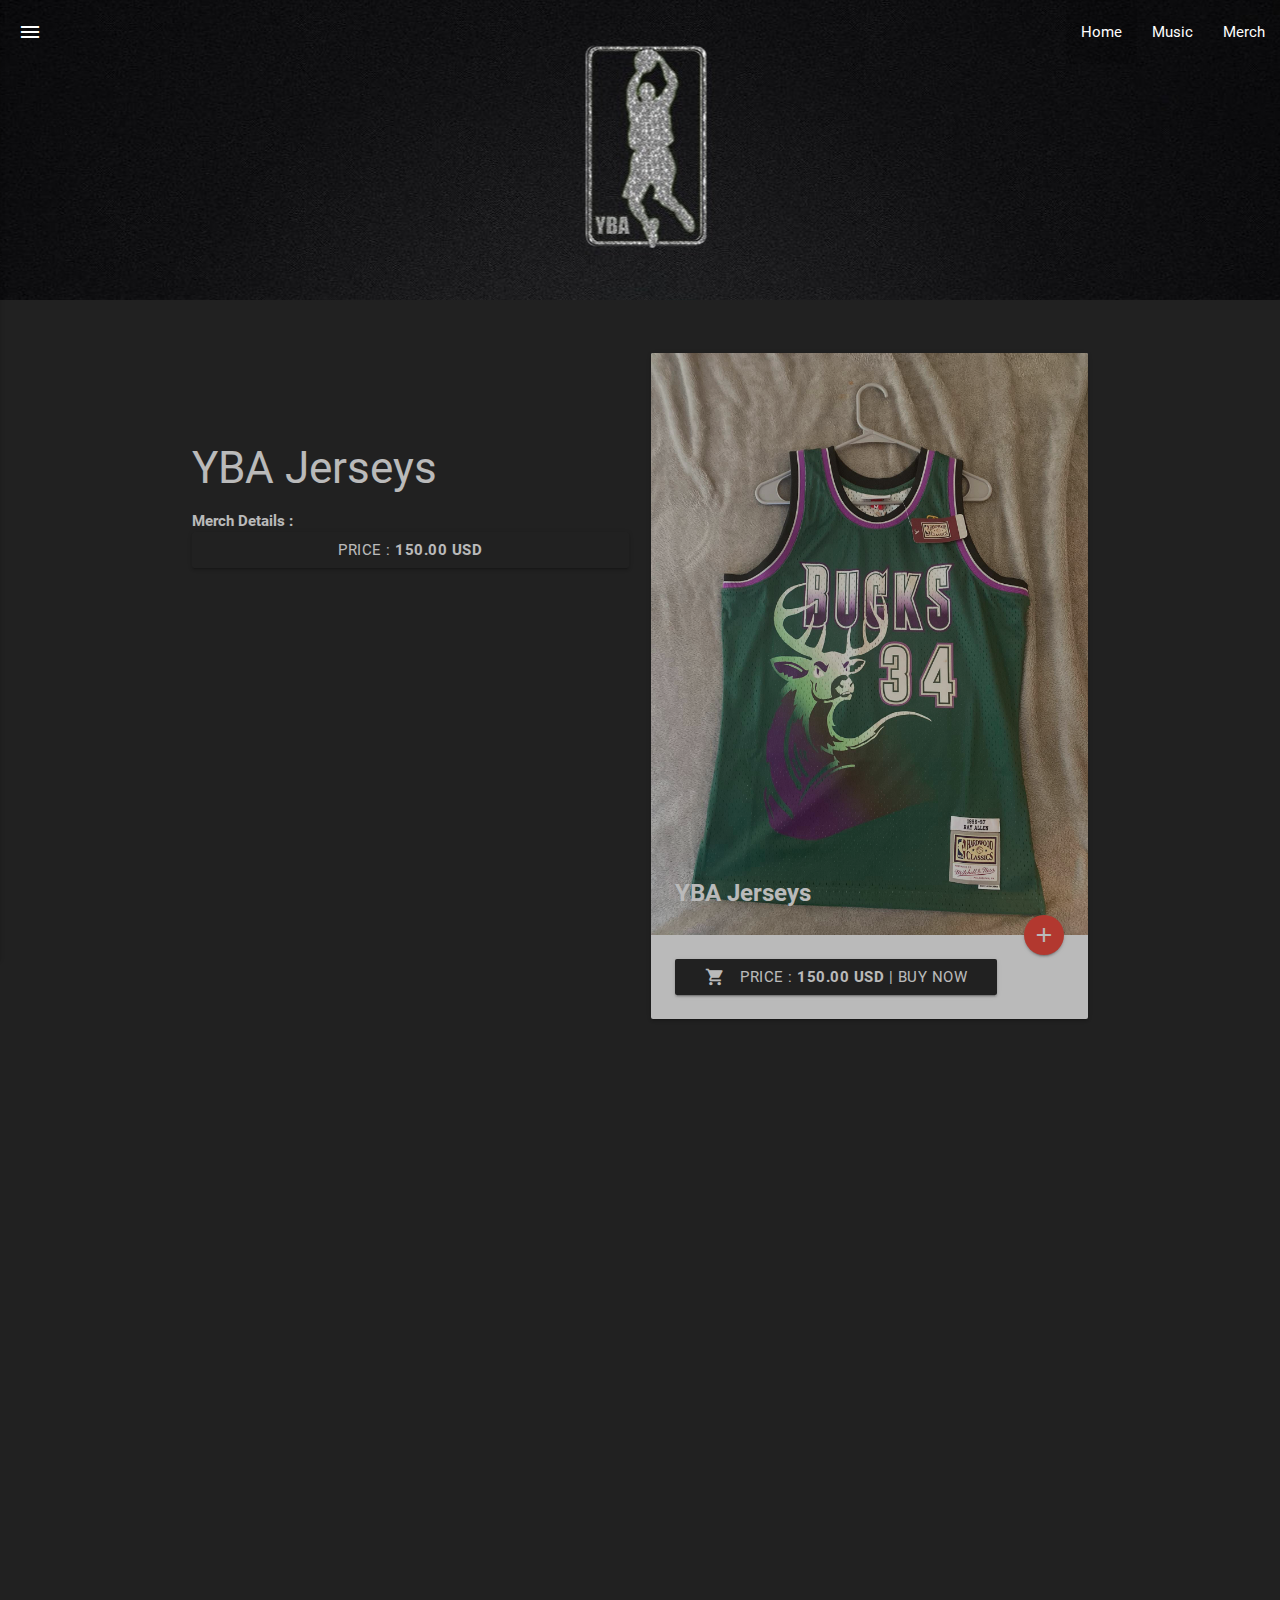
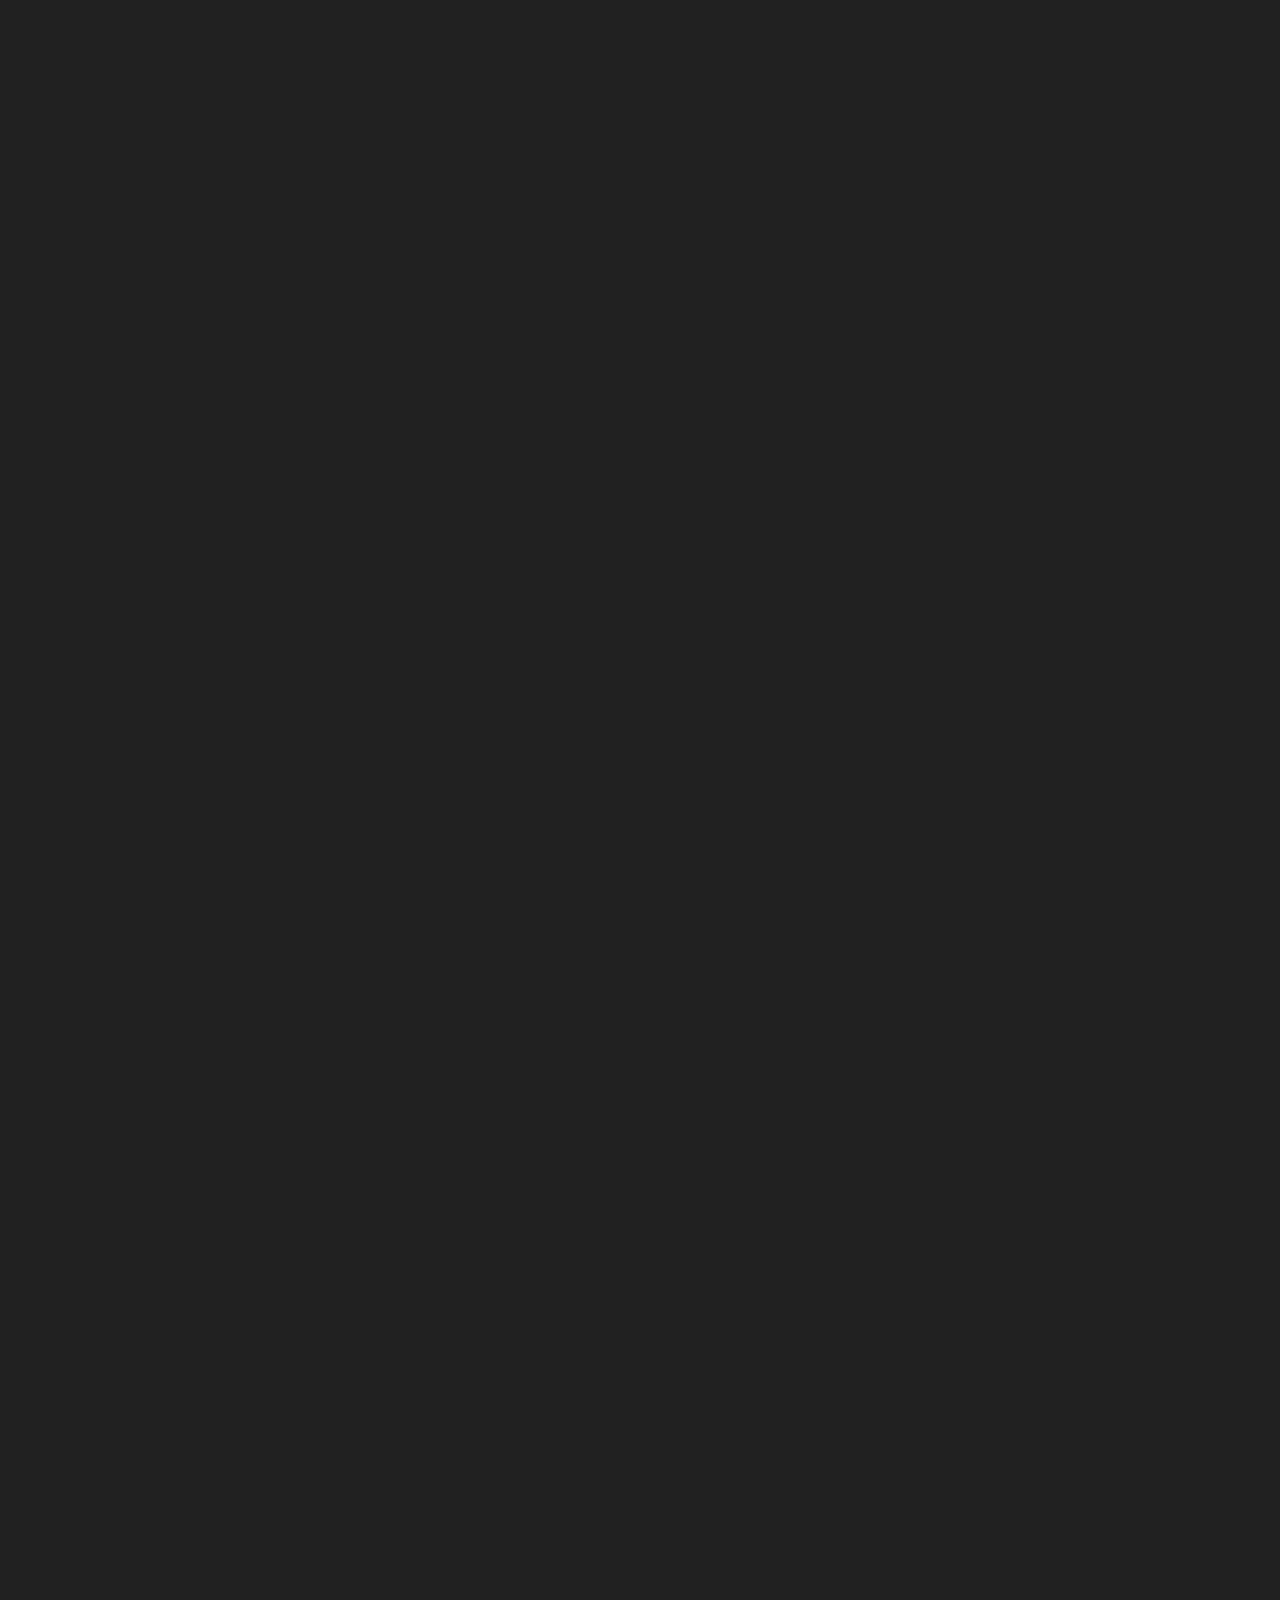
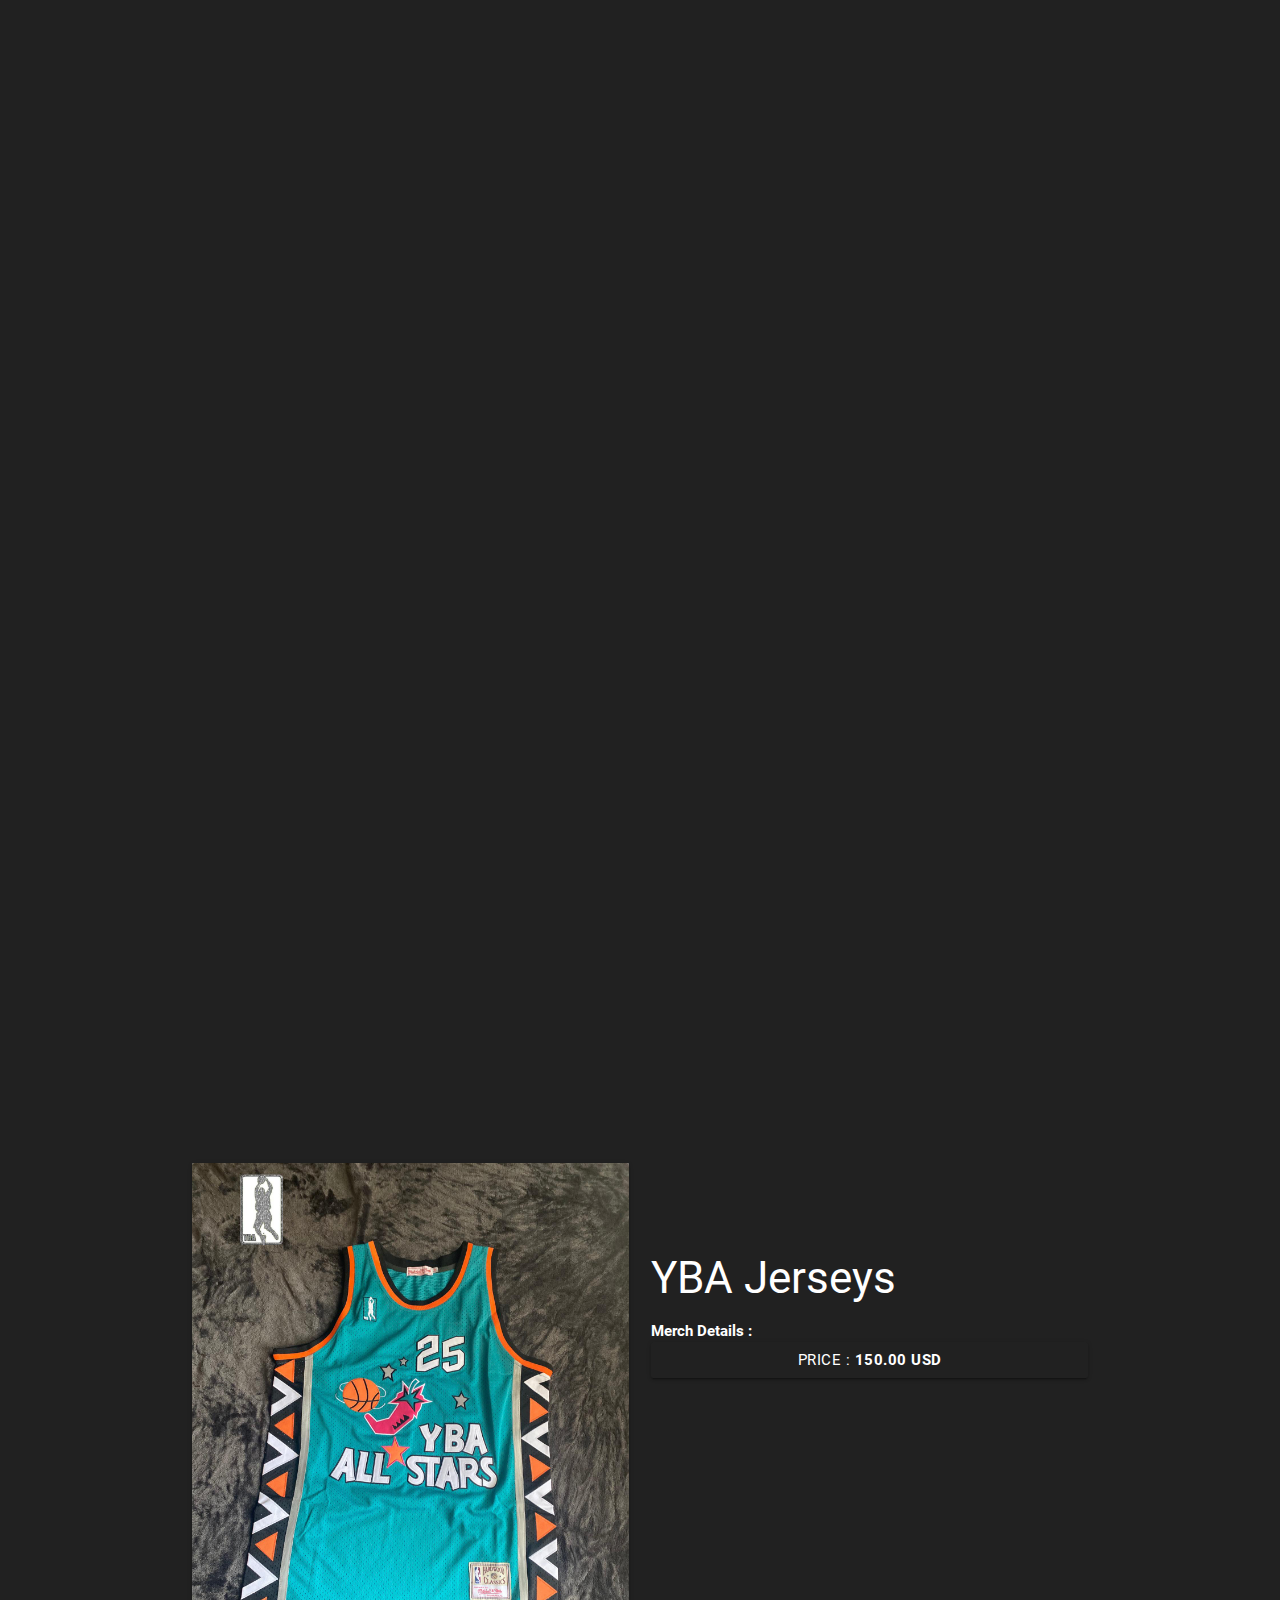
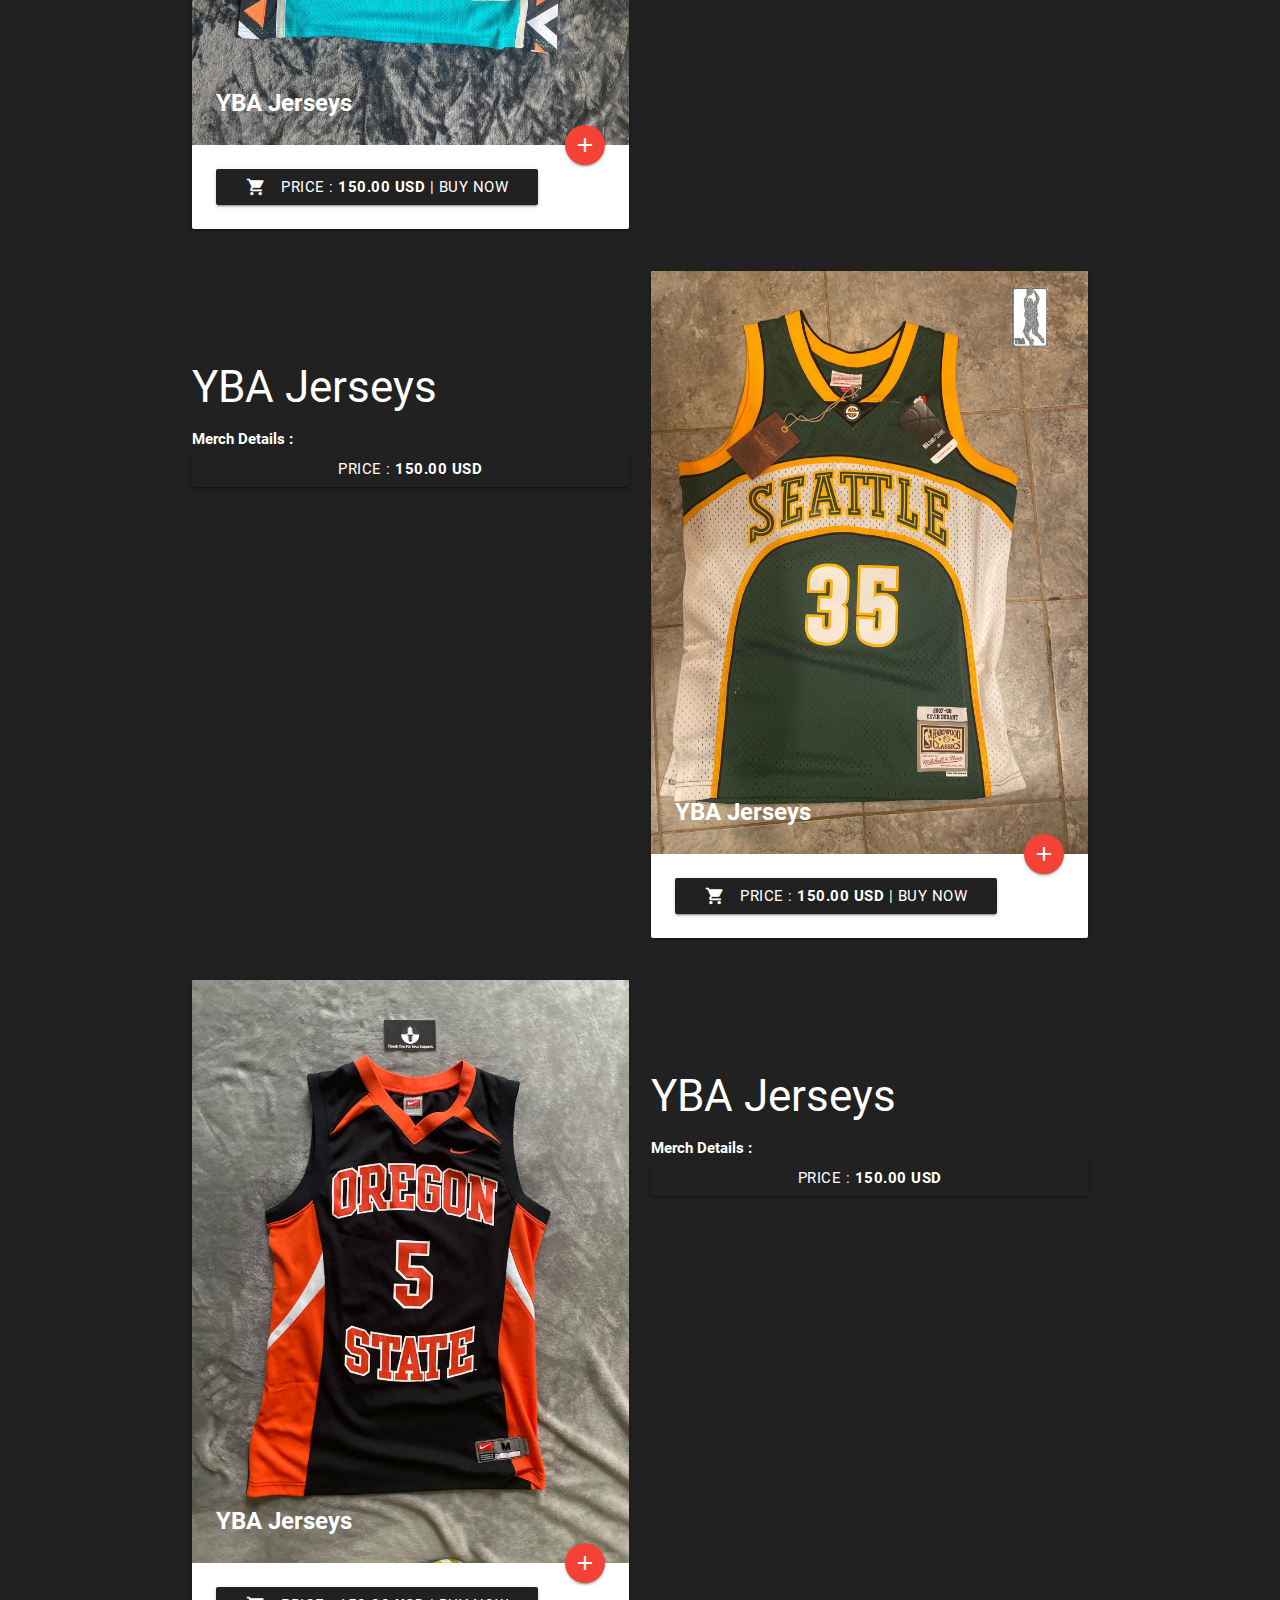
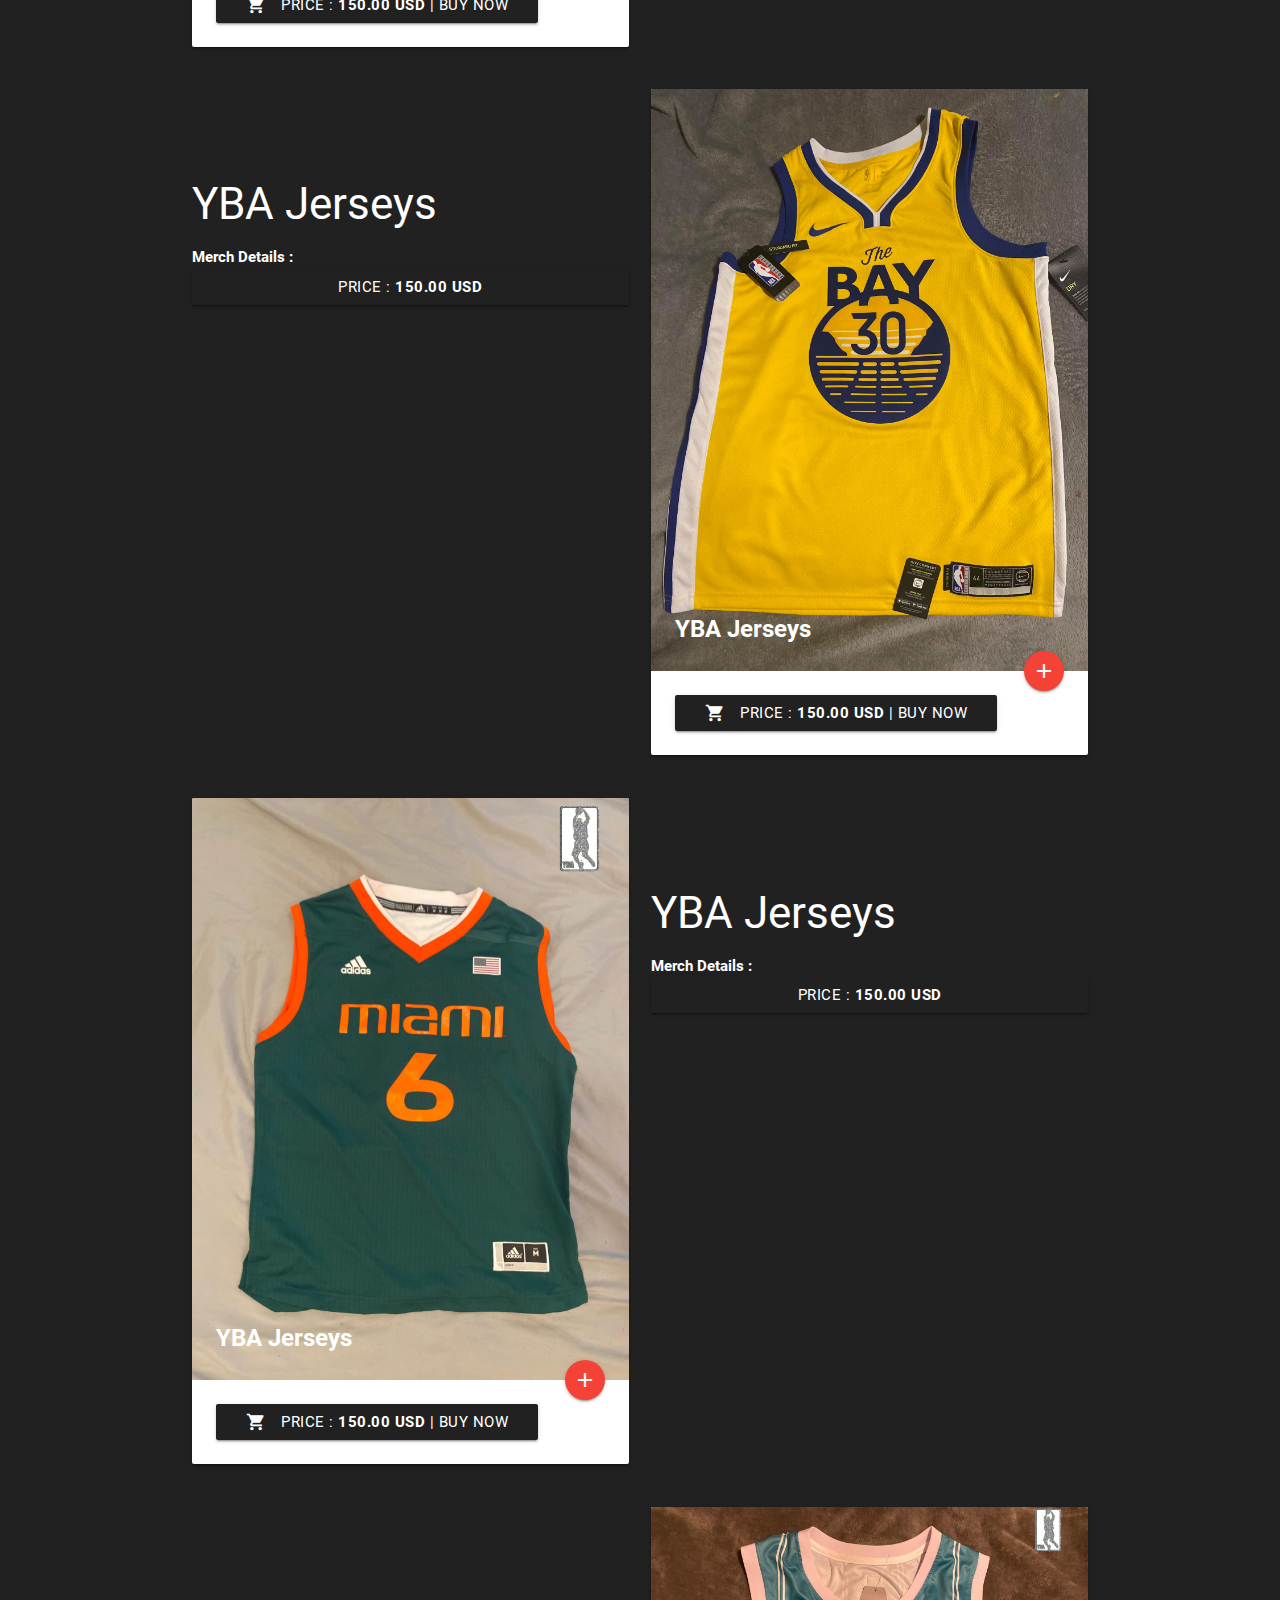
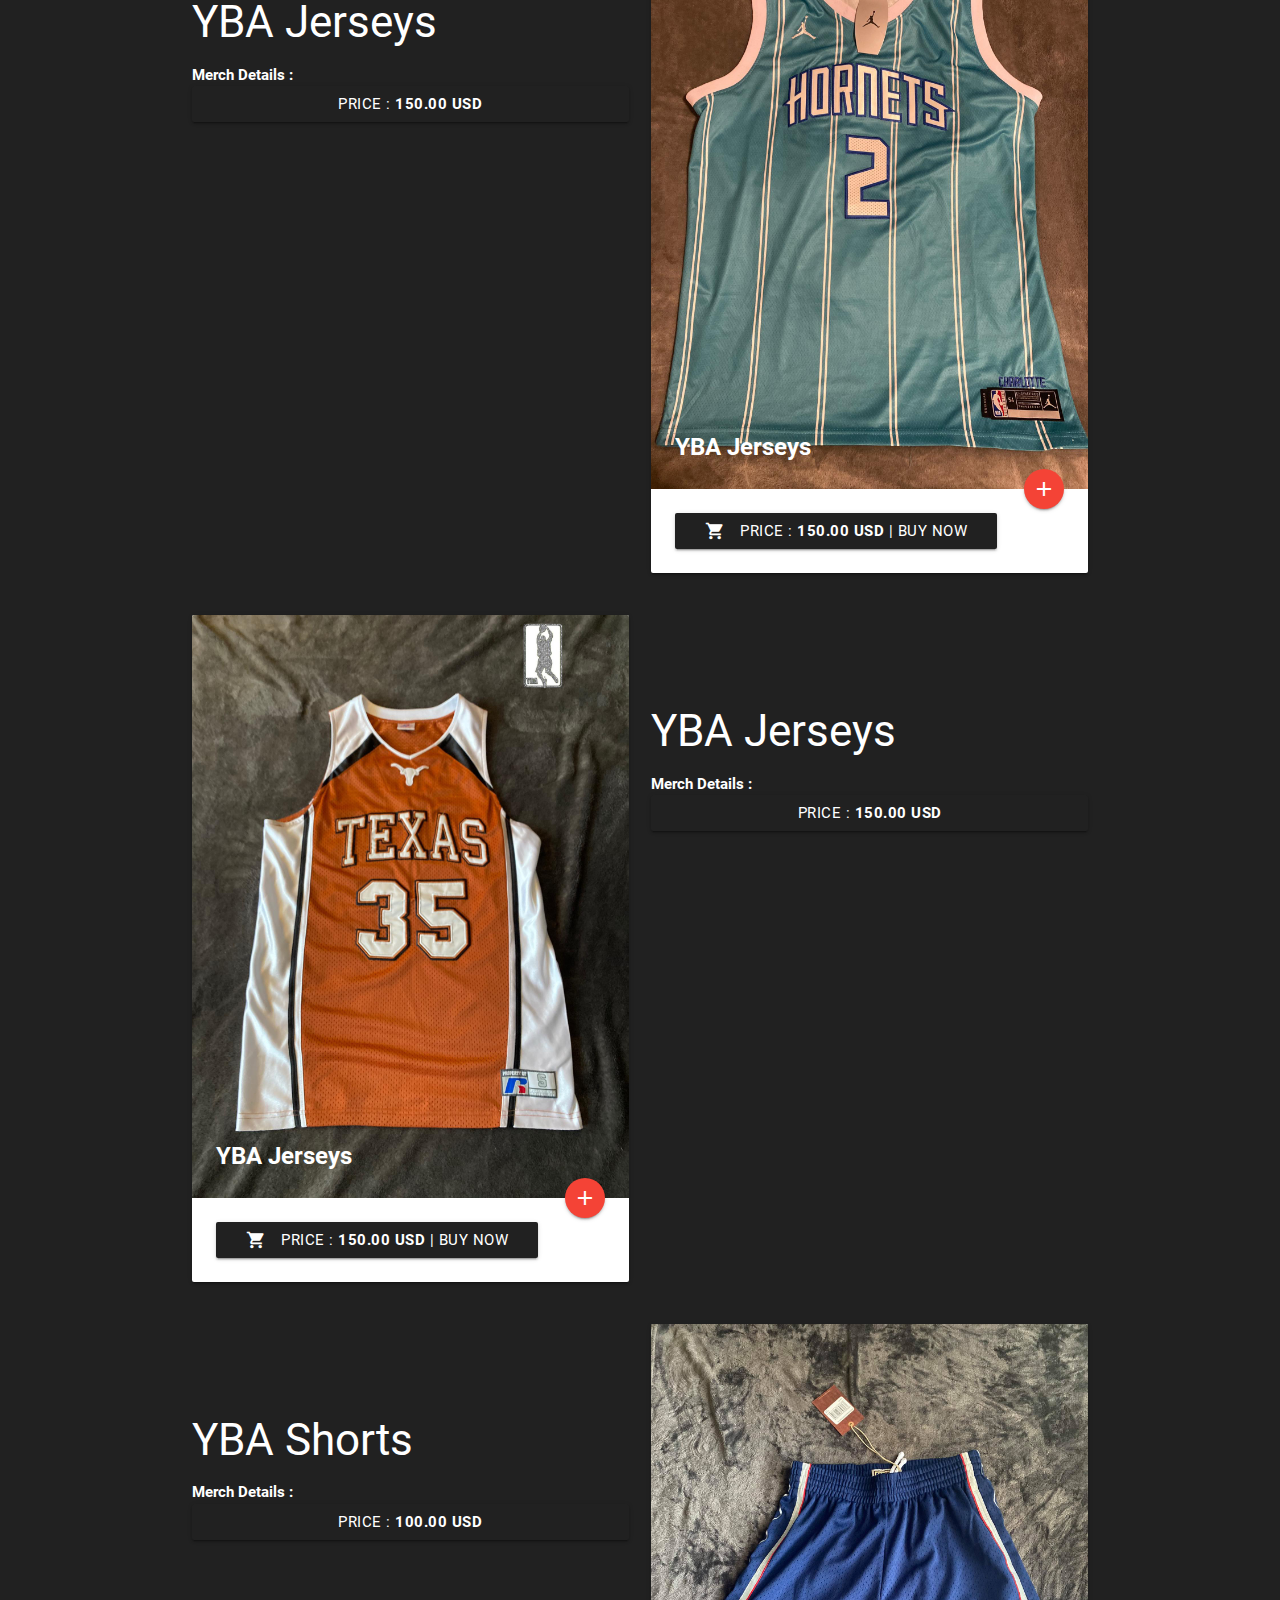
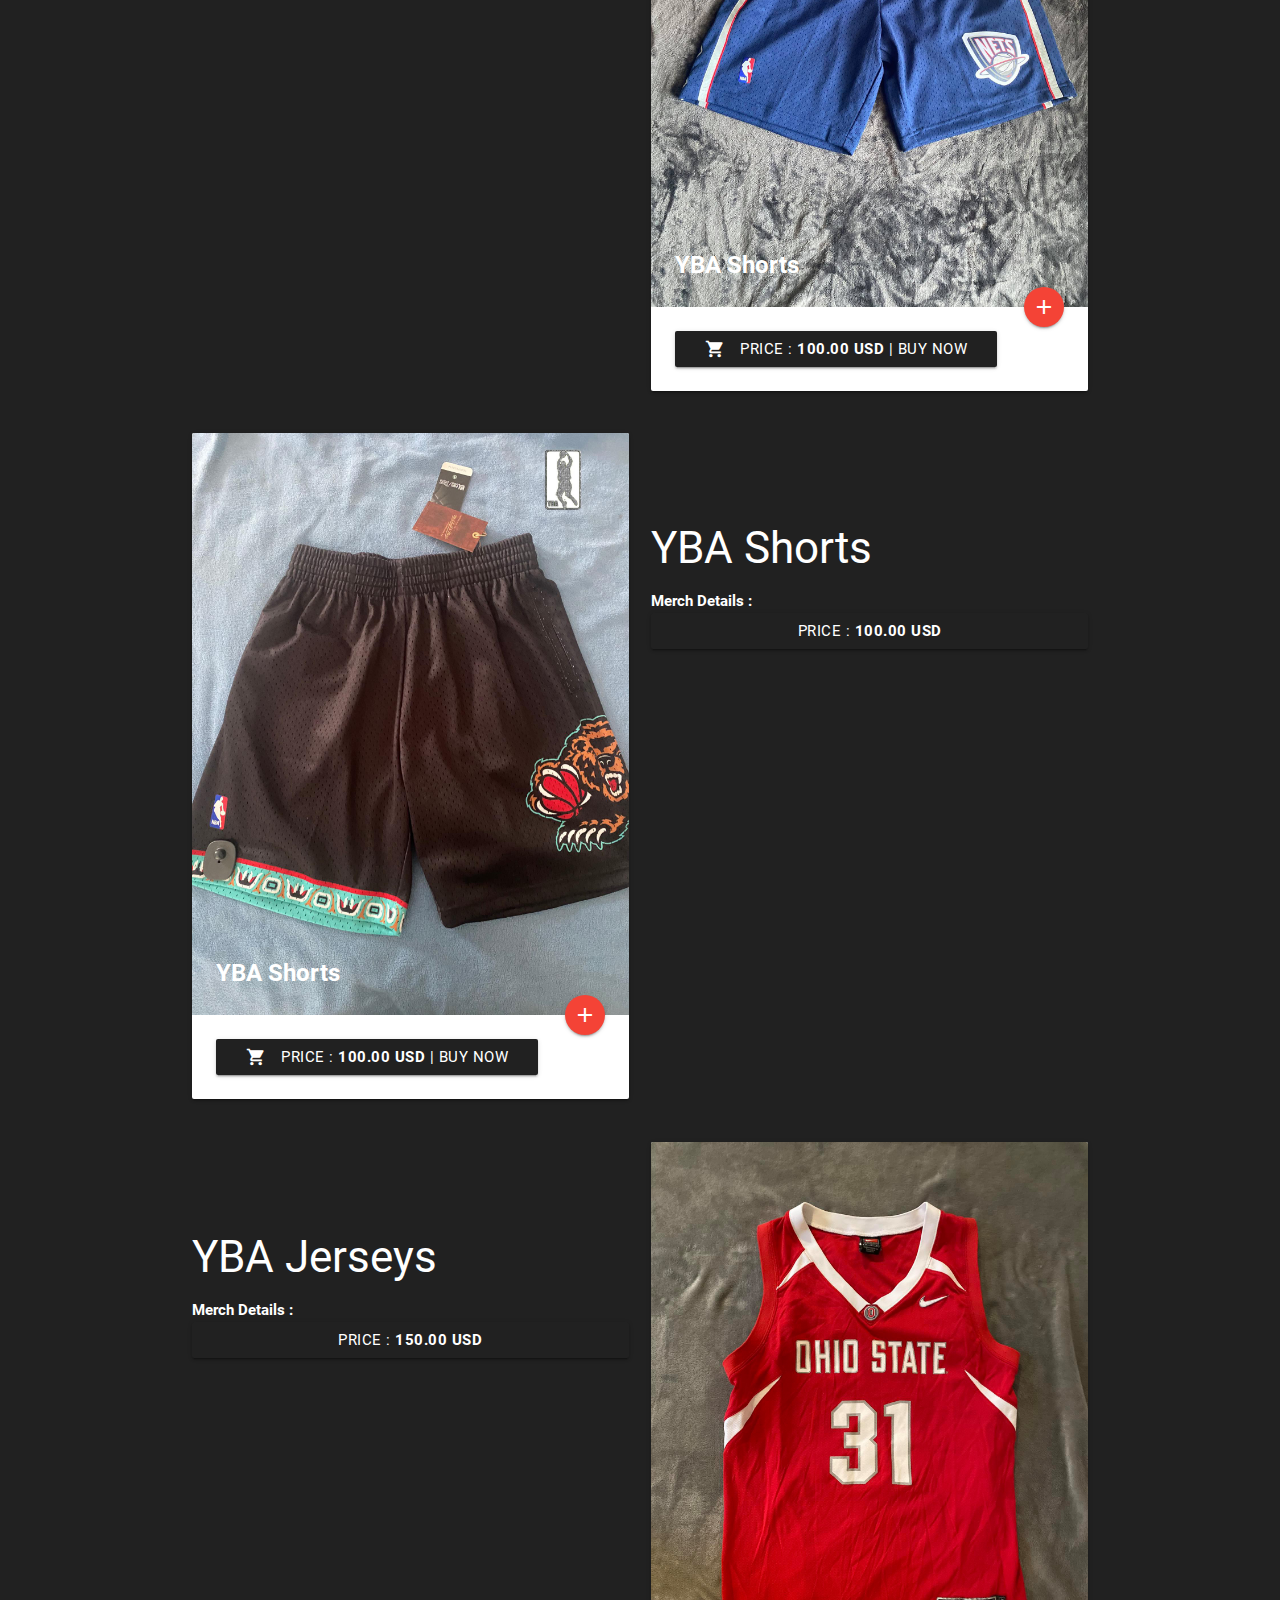
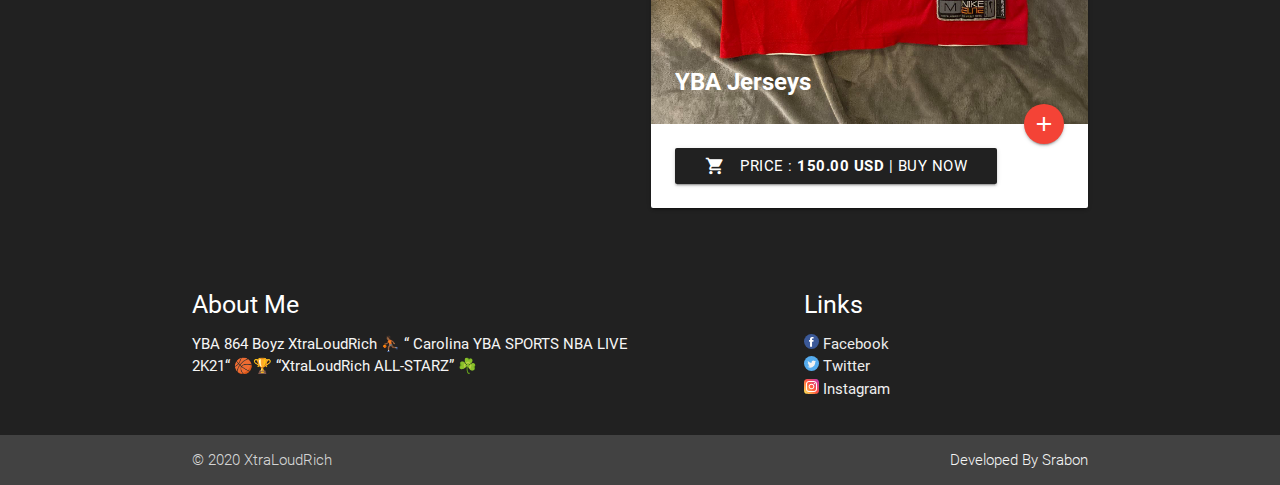
==== commit bce34d1a: "Add files via upload" ====
--- a/Merch.html
+++ b/Merch.html
@@ -126,7 +126,7 @@
           <div class="img-content">
             <h3>YBA Jerseys            </h3>
             <b> Merch Details : </b>
-            <a  class="waves-effect waves-light btn"><i class="material-icons left"></i>Price :  <b> 0.00 USD </b> </a>
+            <a  class="waves-effect waves-light btn"><i class="material-icons left"></i>Price :  <b> 150.00 USD </b> </a>
           </div>
         </div>
         <div class="col m6">
@@ -141,7 +141,7 @@
             <div class="card-content">
               <p>
                
-                <a href="https://www.paypal.me/ybaxtra" class="waves-effect waves-light btn"><i class="material-icons left">shopping_cart</i>Price :  <b> 0.00 USD </b> | Buy Now</a>
+                <a href="https://www.paypal.me/ybaxtra" class="waves-effect waves-light btn"><i class="material-icons left">shopping_cart</i>Price :  <b> 150.00 USD </b> | Buy Now</a>
                 
               </p>
               
@@ -165,7 +165,7 @@
             </div>
             <div class="card-content">
               <p>
-                <a href="https://www.paypal.me/ybaxtra" class="waves-effect waves-light btn"><i class="material-icons left">shopping_cart</i>Price :  <b> 0.00 USD </b> | Buy Now</a>
+                <a href="https://www.paypal.me/ybaxtra" class="waves-effect waves-light btn"><i class="material-icons left">shopping_cart</i>Price :  <b> 150.00 USD </b> | Buy Now</a>
               </p>
             </div>
           </div>
@@ -174,7 +174,7 @@
           <div class="img-content">
             <h3>YBA Jerseys </h3>
             <b>Merch Details : </b> 
-            <a class="waves-effect waves-light btn"><i class="material-icons left"></i>Price :  <b> 0.00 USD </b> </a>
+            <a class="waves-effect waves-light btn"><i class="material-icons left"></i>Price :  <b> 150.00 USD </b> </a>
           </div>
         </div>
       </div>
@@ -185,7 +185,7 @@
           <div class="img-content">
             <h3>YBA Jerseys  </h3>
             <b>Merch Details :</b> 
-            <a class="waves-effect waves-light btn"><i class="material-icons left"></i>Price :  <b> 0.00 USD </b> </a>
+            <a class="waves-effect waves-light btn"><i class="material-icons left"></i>Price :  <b> 150.00 USD </b> </a>
           </div>
         </div>
         <div class="col m6">
@@ -203,7 +203,7 @@
             </div>
             <div class="card-content">
               <p>
-                <a href="https://www.paypal.me/ybaxtra" class="waves-effect waves-light btn"><i class="material-icons left">shopping_cart</i>Price :  <b> 0.00 USD </b> | Buy Now</a>
+                <a href="https://www.paypal.me/ybaxtra" class="waves-effect waves-light btn"><i class="material-icons left">shopping_cart</i>Price :  <b> 150.00 USD </b> | Buy Now</a>
               </p>
             </div>
           </div>
@@ -224,7 +224,7 @@
         </div>
         <div class="card-content">
           <p>
-            <a href="https://www.paypal.me/ybaxtra" class="waves-effect waves-light btn"><i class="material-icons left">shopping_cart</i>Price :  <b> 0.00 USD </b> | Buy Now</a>
+            <a href="https://www.paypal.me/ybaxtra" class="waves-effect waves-light btn"><i class="material-icons left">shopping_cart</i>Price :  <b> 150.00 USD </b> | Buy Now</a>
           </p>
         </div>
       </div>
@@ -233,7 +233,7 @@
       <div class="img-content">
         <h3>YBA Jerseys  </h3>
         <b> Merch Details :</b> 
-        <a  class="waves-effect waves-light btn"><i class="material-icons left"></i>Price :  <b> 0.00 USD </b> </a>
+        <a  class="waves-effect waves-light btn"><i class="material-icons left"></i>Price :  <b> 150.00 USD </b> </a>
       </div>
     </div>
   </div>
@@ -244,7 +244,7 @@
       <div class="img-content">
         <h3>YBA Jerseys  </h3>
         <b> Merch Details :</b> 
-        <a  class="waves-effect waves-light btn"><i class="material-icons left"></i>Price :  <b> 0.00 USD </b> </a>
+        <a  class="waves-effect waves-light btn"><i class="material-icons left"></i>Price :  <b> 150.00 USD </b> </a>
       </div>
     </div>
     <div class="col m6">
@@ -263,13 +263,375 @@
         </div>
         <div class="card-content">
           <p>
-            <a href="https://www.paypal.me/ybaxtra" class="waves-effect waves-light btn"><i class="material-icons left">shopping_cart</i>Price :  <b> 0.00 USD </b> | Buy Now</a>
+            <a href="https://www.paypal.me/ybaxtra" class="waves-effect waves-light btn"><i class="material-icons left">shopping_cart</i>Price :  <b> 150.00 USD </b> | Buy Now</a>
           </p>
         </div>
       </div>
     </div>
   </div>
 
+  <!-- new image of merch from here  -->
+
+        <!-- Row 6 -->
+        <!-- <div class="row row-6">
+          <div class="col m6 hide-on-small-only">
+            <div class="img-content">
+              <h3>YBA Jerseys            </h3>
+              <b> Merch Details : </b>
+              <a  class="waves-effect waves-light btn"><i class="material-icons left"></i>Price :  <b> 150.00 USD </b> </a>
+            </div>
+          </div>
+          <div class="col m6">
+            <div class="card">
+              <div class="card-image">
+                <img src="img/Merch1/6.jpg" alt="Black T-Shirt">
+                <span class="card-title"><b>YBA Jerseys  </b></span>
+                <a href="#abstract6" class="btn-floating halfway-fab waves-effect waves-light red modal-trigger">
+                  <i class="material-icons">add</i>
+                </a>
+              </div>
+              <div class="card-content">
+                <p>
+                 
+                  <a href="https://www.paypal.me/ybaxtra" class="waves-effect waves-light btn"><i class="material-icons left">shopping_cart</i>Price :  <b> 150.00 USD </b> | Buy Now</a>
+                  
+                </p>
+                
+              </div>
+            </div>
+          </div>
+        </div> -->
+  
+      
+  
+        <!-- Row 7 -->
+        <div class="row row-7">
+          <div class="col m6">
+            <div class="card">
+              <div class="card-image">
+                <img src="img/Merch1/7.jpg" alt="Xtra White T-Shirt">
+                <span class="card-title"><b> YBA Jerseys  </b></span>
+                <a href="#abstract7" class="btn-floating halfway-fab waves-effect waves-light red modal-trigger">
+                  <i class="material-icons">add</i>
+                </a>
+              </div>
+              <div class="card-content">
+                <p>
+                  <a href="https://www.paypal.me/ybaxtra" class="waves-effect waves-light btn"><i class="material-icons left">shopping_cart</i>Price :  <b> 150.00 USD </b> | Buy Now</a>
+                </p>
+              </div>
+            </div>
+          </div>
+          <div class="col m6 hide-on-small-only">
+            <div class="img-content">
+              <h3>YBA Jerseys </h3>
+              <b>Merch Details : </b> 
+              <a class="waves-effect waves-light btn"><i class="material-icons left"></i>Price :  <b> 150.00 USD </b> </a>
+            </div>
+          </div>
+        </div>
+  
+        <!-- Row 8 -->
+        <div class="row row-8">
+          <div class="col m6 hide-on-small-only">
+            <div class="img-content">
+              <h3>YBA Jerseys  </h3>
+              <b>Merch Details :</b> 
+              <a class="waves-effect waves-light btn"><i class="material-icons left"></i>Price :  <b> 150.00 USD </b> </a>
+            </div>
+          </div>
+          <div class="col m6">
+            <div class="card">
+              <div class="card-image">
+                <img src="img/Merch1/8.jpg" alt="YBA Head Band">
+  
+                <!-- Modals  -->
+               
+                
+                <span class="card-title"><b> YBA Jerseys </b></span>
+                <a href="#abstract8" class="btn-floating halfway-fab waves-effect waves-light red modal-trigger">
+                  <i class="material-icons">add</i>
+                </a>
+              </div>
+              <div class="card-content">
+                <p>
+                  <a href="https://www.paypal.me/ybaxtra" class="waves-effect waves-light btn"><i class="material-icons left">shopping_cart</i>Price :  <b> 150.00 USD </b> | Buy Now</a>
+                </p>
+              </div>
+            </div>
+          </div>
+        </div>
+   
+    
+    <!-- Row 9 -->
+    <div class="row row-9">
+      <div class="col m6">
+        <div class="card">
+          <div class="card-image">
+            <img src="img/Merch1/9.jpg" alt="">
+            <span class="card-title"><b>YBA Jerseys </b> </span>
+            <a href="#abstract9" class="btn-floating halfway-fab waves-effect waves-light red modal-trigger">
+              <i class="material-icons">add</i>
+            </a>
+          </div>
+          <div class="card-content">
+            <p>
+              <a href="https://www.paypal.me/ybaxtra" class="waves-effect waves-light btn"><i class="material-icons left">shopping_cart</i>Price :  <b> 150.00 USD </b> | Buy Now</a>
+            </p>
+          </div>
+        </div>
+      </div>
+      <div class="col m6 hide-on-small-only">
+        <div class="img-content">
+          <h3>YBA Jerseys  </h3>
+          <b> Merch Details :</b> 
+          <a  class="waves-effect waves-light btn"><i class="material-icons left"></i>Price :  <b> 150.00 USD </b> </a>
+        </div>
+      </div>
+    </div>
+  
+    <!-- Row 10 -->
+    <div class="row row-10">
+      <div class="col m6 hide-on-small-only">
+        <div class="img-content">
+          <h3>YBA Jerseys  </h3>
+          <b> Merch Details :</b> 
+          <a  class="waves-effect waves-light btn"><i class="material-icons left"></i>Price :  <b> 150.00 USD </b> </a>
+        </div>
+      </div>
+      <div class="col m6">
+        <div class="card">
+          <div class="card-image">
+            <img src="img/Merch1/10.jpg" alt="YBA Head Band">
+  
+            <!-- Modals  -->
+            <!-- <img src="img/Merch/P (6).jpg" alt="YBA Head Band">
+            <img src="img/Merch/P (7).jpg" alt="YBA Head Band"> -->
+            
+            <span class="card-title"><b>YBA Jerseys </b></span>
+            <a href="#abstract10" class="btn-floating halfway-fab waves-effect waves-light red modal-trigger">
+              <i class="material-icons">add</i>
+            </a>
+          </div>
+          <div class="card-content">
+            <p>
+              <a href="https://www.paypal.me/ybaxtra" class="waves-effect waves-light btn"><i class="material-icons left">shopping_cart</i>Price :  <b> 150.00 USD </b> | Buy Now</a>
+            </p>
+          </div>
+        </div>
+      </div>
+    </div>
+
+<!-- Row 11 -->
+<div class="row row-11">
+  <div class="col m6">
+    <div class="card">
+      <div class="card-image">
+        <img src="img/Merch1/11.jpg" alt="">
+        <span class="card-title"><b>YBA Jerseys </b> </span>
+        <a href="#abstract11" class="btn-floating halfway-fab waves-effect waves-light red modal-trigger">
+          <i class="material-icons">add</i>
+        </a>
+      </div>
+      <div class="card-content">
+        <p>
+          <a href="https://www.paypal.me/ybaxtra" class="waves-effect waves-light btn"><i class="material-icons left">shopping_cart</i>Price :  <b> 150.00 USD </b> | Buy Now</a>
+        </p>
+      </div>
+    </div>
+  </div>
+  <div class="col m6 hide-on-small-only">
+    <div class="img-content">
+      <h3>YBA Jerseys  </h3>
+      <b> Merch Details :</b> 
+      <a  class="waves-effect waves-light btn"><i class="material-icons left"></i>Price :  <b> 150.00 USD </b> </a>
+    </div>
+  </div>
+</div>
+
+<!-- Row 12 -->
+<div class="row row-12">
+  <div class="col m6 hide-on-small-only">
+    <div class="img-content">
+      <h3>YBA Jerseys  </h3>
+      <b> Merch Details :</b> 
+      <a  class="waves-effect waves-light btn"><i class="material-icons left"></i>Price :  <b> 150.00 USD </b> </a>
+    </div>
+  </div>
+  <div class="col m6">
+    <div class="card">
+      <div class="card-image">
+        <img src="img/Merch1/12.jpg" alt="YBA Head Band">
+
+        <!-- Modals  -->
+        <!-- <img src="img/Merch/P (6).jpg" alt="YBA Head Band">
+        <img src="img/Merch/P (7).jpg" alt="YBA Head Band"> -->
+        
+        <span class="card-title"><b>YBA Jerseys </b></span>
+        <a href="#abstract12" class="btn-floating halfway-fab waves-effect waves-light red modal-trigger">
+          <i class="material-icons">add</i>
+        </a>
+      </div>
+      <div class="card-content">
+        <p>
+          <a href="https://www.paypal.me/ybaxtra" class="waves-effect waves-light btn"><i class="material-icons left">shopping_cart</i>Price :  <b> 150.00 USD </b> | Buy Now</a>
+        </p>
+      </div>
+    </div>
+  </div>
+</div>
+
+<!-- new image of merch from here  -->
+
+      <!-- Row 6 -->
+      <!-- <div class="row row-6">
+        <div class="col m6 hide-on-small-only">
+          <div class="img-content">
+            <h3>YBA Jerseys            </h3>
+            <b> Merch Details : </b>
+            <a  class="waves-effect waves-light btn"><i class="material-icons left"></i>Price :  <b> 150.00 USD </b> </a>
+          </div>
+        </div>
+        <div class="col m6">
+          <div class="card">
+            <div class="card-image">
+              <img src="img/Merch1/6.jpg" alt="Black T-Shirt">
+              <span class="card-title"><b>YBA Jerseys  </b></span>
+              <a href="#abstract6" class="btn-floating halfway-fab waves-effect waves-light red modal-trigger">
+                <i class="material-icons">add</i>
+              </a>
+            </div>
+            <div class="card-content">
+              <p>
+               
+                <a href="https://www.paypal.me/ybaxtra" class="waves-effect waves-light btn"><i class="material-icons left">shopping_cart</i>Price :  <b> 150.00 USD </b> | Buy Now</a>
+                
+              </p>
+              
+            </div>
+          </div>
+        </div>
+      </div> -->
+
+    
+
+      <!-- Row 13 -->
+      <div class="row row-13">
+        <div class="col m6">
+          <div class="card">
+            <div class="card-image">
+              <img src="img/Merch1/13.jpg" alt="Xtra White T-Shirt">
+              <span class="card-title"><b> YBA Jerseys  </b></span>
+              <a href="#abstract13" class="btn-floating halfway-fab waves-effect waves-light red modal-trigger">
+                <i class="material-icons">add</i>
+              </a>
+            </div>
+            <div class="card-content">
+              <p>
+                <a href="https://www.paypal.me/ybaxtra" class="waves-effect waves-light btn"><i class="material-icons left">shopping_cart</i>Price :  <b> 150.00 USD </b> | Buy Now</a>
+              </p>
+            </div>
+          </div>
+        </div>
+        <div class="col m6 hide-on-small-only">
+          <div class="img-content">
+            <h3>YBA Jerseys </h3>
+            <b>Merch Details : </b> 
+            <a class="waves-effect waves-light btn"><i class="material-icons left"></i>Price :  <b> 150.00 USD </b> </a>
+          </div>
+        </div>
+      </div>
+
+      <!-- Row 14 -->
+      <div class="row row-14">
+        <div class="col m6 hide-on-small-only">
+          <div class="img-content">
+            <h3>YBA Shorts  </h3>
+            <b>Merch Details :</b> 
+            <a class="waves-effect waves-light btn"><i class="material-icons left"></i>Price :  <b> 100.00 USD </b> </a>
+          </div>
+        </div>
+        <div class="col m6">
+          <div class="card">
+            <div class="card-image">
+              <img src="img/Merch1/14.jpg" alt="YBA Head Band">
+
+              <!-- Modals  -->
+             
+              
+              <span class="card-title"><b> YBA Shorts </b></span>
+              <a href="#abstract14" class="btn-floating halfway-fab waves-effect waves-light red modal-trigger">
+                <i class="material-icons">add</i>
+              </a>
+            </div>
+            <div class="card-content">
+              <p>
+                <a href="https://www.paypal.me/ybaxtra" class="waves-effect waves-light btn"><i class="material-icons left">shopping_cart</i>Price :  <b> 100.00 USD </b> | Buy Now</a>
+              </p>
+            </div>
+          </div>
+        </div>
+      </div>
+ 
+  
+  <!-- Row 15 -->
+  <div class="row row-15">
+    <div class="col m6">
+      <div class="card">
+        <div class="card-image">
+          <img src="img/Merch1/15.jpg" alt="">
+          <span class="card-title"><b>YBA Shorts </b> </span>
+          <a href="#abstract15" class="btn-floating halfway-fab waves-effect waves-light red modal-trigger">
+            <i class="material-icons">add</i>
+          </a>
+        </div>
+        <div class="card-content">
+          <p>
+            <a href="https://www.paypal.me/ybaxtra" class="waves-effect waves-light btn"><i class="material-icons left">shopping_cart</i>Price :  <b> 100.00 USD </b> | Buy Now</a>
+          </p>
+        </div>
+      </div>
+    </div>
+    <div class="col m6 hide-on-small-only">
+      <div class="img-content">
+        <h3>YBA Shorts  </h3>
+        <b> Merch Details :</b> 
+        <a  class="waves-effect waves-light btn"><i class="material-icons left"></i>Price :  <b> 100.00 USD </b> </a>
+      </div>
+    </div>
+  </div>
+
+  <!-- Row 16 -->
+  <div class="row row-16">
+    <div class="col m6 hide-on-small-only">
+      <div class="img-content">
+        <h3>YBA Jerseys  </h3>
+        <b> Merch Details :</b> 
+        <a  class="waves-effect waves-light btn"><i class="material-icons left"></i>Price :  <b> 150.00 USD </b> </a>
+      </div>
+    </div>
+    <div class="col m6">
+      <div class="card">
+        <div class="card-image">
+          <img src="img/Merch1/16.jpg" alt="YBA Head Band">
+
+          <!-- Modals  -->
+          <!-- <img src="img/Merch/P (6).jpg" alt="YBA Head Band">
+          <img src="img/Merch/P (7).jpg" alt="YBA Head Band"> -->
+          
+          <span class="card-title"><b>YBA Jerseys </b></span>
+          <a href="#abstract16" class="btn-floating halfway-fab waves-effect waves-light red modal-trigger">
+            <i class="material-icons">add</i>
+          </a>
+        </div>
+        <div class="card-content">
+          <p>
+            <a href="https://www.paypal.me/ybaxtra" class="waves-effect waves-light btn"><i class="material-icons left">shopping_cart</i>Price :  <b> 150.00 USD </b> | Buy Now</a>
+          </p>
+        </div>
+      </div>
+    </div>
+  </div>
 
 
 
@@ -306,7 +668,7 @@
     </div>
     <div class="footer-copyright">
       <div class="container">
-        © 200.00 XtraLoudRich
+        © 2020 XtraLoudRich
         <a class="grey-text text-lighten-4 right" href="https://www.facebook.com/Srabon.Freak/">Developed By Srabon</a>
       </div>
     </div>
@@ -412,6 +774,249 @@
       <i class="material-icons">star</i>
     </p>
   </div>
+</div>
+
+  <!-- Modal 6 -->
+  <!-- <div id="abstract6" class="modal">
+    <div class="modal-content">
+      <h4>YBA Jerseys </h4>
+      <img src="img/Merch1/6a.jpg" alt="" class="responsive-img"><br>
+      
+      
+      <b>Merch Details :</b>
+    </div>
+    <div class="modal-footer">
+      <p>
+        <i class="material-icons">star</i>
+        <i class="material-icons">star</i>
+        <i class="material-icons">star</i>
+        <i class="material-icons">star</i>
+        <i class="material-icons">star</i>
+      </p>
+      
+    </div>
+  </div> -->
+
+  <!-- Modal 7 -->
+  <div id="abstract7" class="modal">
+    <div class="modal-content">
+      <h4>YBA Jerseys </h4>
+      <img src="img/Merch1/7a.jpg" alt="" class="responsive-img">
+      <br>
+      
+      
+      <b> Merch Details :</b> 
+    </div>
+    <div class="modal-footer">
+      <p>
+        <i class="material-icons">star</i>
+        <i class="material-icons">star</i>
+        <i class="material-icons">star</i>
+        <i class="material-icons">star</i>
+        <i class="material-icons">star_half</i>
+      </p>
+    </div>
+  </div>
+
+  <!-- Modal 8 -->
+  <div id="abstract8" class="modal">
+    <div class="modal-content">
+      <h4>YBA Jerseys </h4>
+     
+      <img src="img/Merch1/8a.jpg" alt="YBA Head Band" class="responsive-img"> 
+      <!-- <img src="img/Merch/P (7)a.jpg" alt="YBA Head Band" class="responsive-img"> -->
+
+      <br>
+      <B> Merch Details :</B> 
+      
+    </div>
+    <div class="modal-footer">
+      <p>
+        <i class="material-icons">star</i>
+        <i class="material-icons">star</i>
+        <i class="material-icons">star</i>
+        <i class="material-icons">star</i>
+        <i class="material-icons">star</i>
+      </p>
+    </div>
+  </div>
+<!-- Model 9 -->
+  <div id="abstract9" class="modal">
+    <div class="modal-content">
+      <h4>YBA Jerseys </h4>
+      <img src="img/Merch1/9a.jpg" alt="" class="responsive-img"><br>
+      
+      <b> Merch Details : </b> 
+    </div>
+    <div class="modal-footer">
+      <p>
+        <i class="material-icons">star</i>
+        <i class="material-icons">star</i>
+        <i class="material-icons">star</i>
+        <i class="material-icons">star</i>
+        <i class="material-icons">star</i>
+      </p>
+    </div>
+  </div>
+
+ <!-- Model 10 -->
+ <div id="abstract10" class="modal">
+  <div class="modal-content">
+    <h4>YBA Jerseys </h4>
+    <img src="img/Merch1/10a.jpg" alt="" class="responsive-img"><br>
+    
+    <b> Merch Details : </b> 
+  </div>
+  <div class="modal-footer">
+    <p>
+      <i class="material-icons">star</i>
+      <i class="material-icons">star</i>
+      <i class="material-icons">star</i>
+      <i class="material-icons">star</i>
+      <i class="material-icons">star</i>
+    </p>
+  </div>
+</div>
+
+
+<!-- Model 11 -->
+<div id="abstract11" class="modal">
+  <div class="modal-content">
+    <h4>YBA Jerseys </h4>
+    <img src="img/Merch1/11a.jpg" alt="" class="responsive-img"><br>
+    
+    <b> Merch Details : </b> 
+  </div>
+  <div class="modal-footer">
+    <p>
+      <i class="material-icons">star</i>
+      <i class="material-icons">star</i>
+      <i class="material-icons">star</i>
+      <i class="material-icons">star</i>
+      <i class="material-icons">star</i>
+    </p>
+  </div>
+</div>
+
+<!-- Model 12 -->
+<div id="abstract12" class="modal">
+<div class="modal-content">
+  <h4>YBA Jerseys </h4>
+  <img src="img/Merch1/12a.jpg" alt="" class="responsive-img"><br>
+  
+  <b> Merch Details : </b> 
+</div>
+<div class="modal-footer">
+  <p>
+    <i class="material-icons">star</i>
+    <i class="material-icons">star</i>
+    <i class="material-icons">star</i>
+    <i class="material-icons">star</i>
+    <i class="material-icons">star</i>
+  </p>
+</div>
+</div>
+
+<!-- Modal 6 -->
+<!-- <div id="abstract6" class="modal">
+  <div class="modal-content">
+    <h4>YBA Jerseys </h4>
+    <img src="img/Merch1/6a.jpg" alt="" class="responsive-img"><br>
+    
+    
+    <b>Merch Details :</b>
+  </div>
+  <div class="modal-footer">
+    <p>
+      <i class="material-icons">star</i>
+      <i class="material-icons">star</i>
+      <i class="material-icons">star</i>
+      <i class="material-icons">star</i>
+      <i class="material-icons">star</i>
+    </p>
+    
+  </div>
+</div> -->
+
+<!-- Modal 13 -->
+<div id="abstract13" class="modal">
+  <div class="modal-content">
+    <h4>YBA Jerseys </h4>
+    <img src="img/Merch1/13a.jpg" alt="" class="responsive-img">
+    <br>
+    
+    
+    <b> Merch Details :</b> 
+  </div>
+  <div class="modal-footer">
+    <p>
+      <i class="material-icons">star</i>
+      <i class="material-icons">star</i>
+      <i class="material-icons">star</i>
+      <i class="material-icons">star</i>
+      <i class="material-icons">star_half</i>
+    </p>
+  </div>
+</div>
+
+<!-- Modal 14 -->
+<div id="abstract14" class="modal">
+  <div class="modal-content">
+    <h4>YBA Jerseys </h4>
+   
+    <img src="img/Merch1/14a.jpg" alt="YBA Head Band" class="responsive-img"> 
+    <!-- <img src="img/Merch/P (7)a.jpg" alt="YBA Head Band" class="responsive-img"> -->
+
+    <br>
+    <B> Merch Details :</B> 
+    
+  </div>
+  <div class="modal-footer">
+    <p>
+      <i class="material-icons">star</i>
+      <i class="material-icons">star</i>
+      <i class="material-icons">star</i>
+      <i class="material-icons">star</i>
+      <i class="material-icons">star</i>
+    </p>
+  </div>
+</div>
+<!-- Model 15 -->
+<div id="abstract15" class="modal">
+  <div class="modal-content">
+    <h4>YBA Jerseys </h4>
+    <img src="img/Merch1/15a.jpg" alt="" class="responsive-img"><br>
+    
+    <b> Merch Details : </b> 
+  </div>
+  <div class="modal-footer">
+    <p>
+      <i class="material-icons">star</i>
+      <i class="material-icons">star</i>
+      <i class="material-icons">star</i>
+      <i class="material-icons">star</i>
+      <i class="material-icons">star</i>
+    </p>
+  </div>
+</div>
+
+<!-- Model 16 -->
+<div id="abstract16" class="modal">
+<div class="modal-content">
+  <h4>YBA Jerseys </h4>
+  <img src="img/Merch1/16a.jpg" alt="" class="responsive-img"><br>
+  
+  <b> Merch Details : </b> 
+</div>
+<div class="modal-footer">
+  <p>
+    <i class="material-icons">star</i>
+    <i class="material-icons">star</i>
+    <i class="material-icons">star</i>
+    <i class="material-icons">star</i>
+    <i class="material-icons">star</i>
+  </p>
+</div>
 </div>
 
   <!-- bottom new -->
@@ -489,6 +1094,61 @@
           selector: '.row-5', offset: 550, callback: function (el) {
             Materialize.fadeInImage($(el));
           }
+        },
+        {
+          selector: '.row-6', offset: 575, callback: function (el) {
+            Materialize.fadeInImage($(el));
+          }
+        },
+        {
+          selector: '.row-7', offset: 600, callback: function (el) {
+            Materialize.fadeInImage($(el));
+          }
+        },
+        {
+          selector: '.row-8', offset: 625, callback: function (el) {
+            Materialize.fadeInImage($(el));
+          }
+        },
+        {
+          selector: '.row-9', offset: 650, callback: function (el) {
+            Materialize.fadeInImage($(el));
+          }
+        },
+        {
+          selector: '.row-10', offset: 675, callback: function (el) {
+            Materialize.fadeInImage($(el));
+          }
+        },
+        {
+          selector: '.row-11', offset: 700, callback: function (el) {
+            Materialize.fadeInImage($(el));
+          }
+        },
+        {
+          selector: '.row-12', offset: 725, callback: function (el) {
+            Materialize.fadeInImage($(el));
+          }
+        },
+        {
+          selector: '.row-13', offset: 750, callback: function (el) {
+            Materialize.fadeInImage($(el));
+          }
+        },
+        {
+          selector: '.row-14', offset: 775, callback: function (el) {
+            Materialize.fadeInImage($(el));
+          }
+        },
+        {
+          selector: '.row-15', offset: 800, callback: function (el) {
+            Materialize.fadeInImage($(el));
+          }
+        },
+        {
+          selector: '.row-16', offset: 825, callback: function (el) {
+            Materialize.fadeInImage($(el));
+          }
         }
       ];
 
